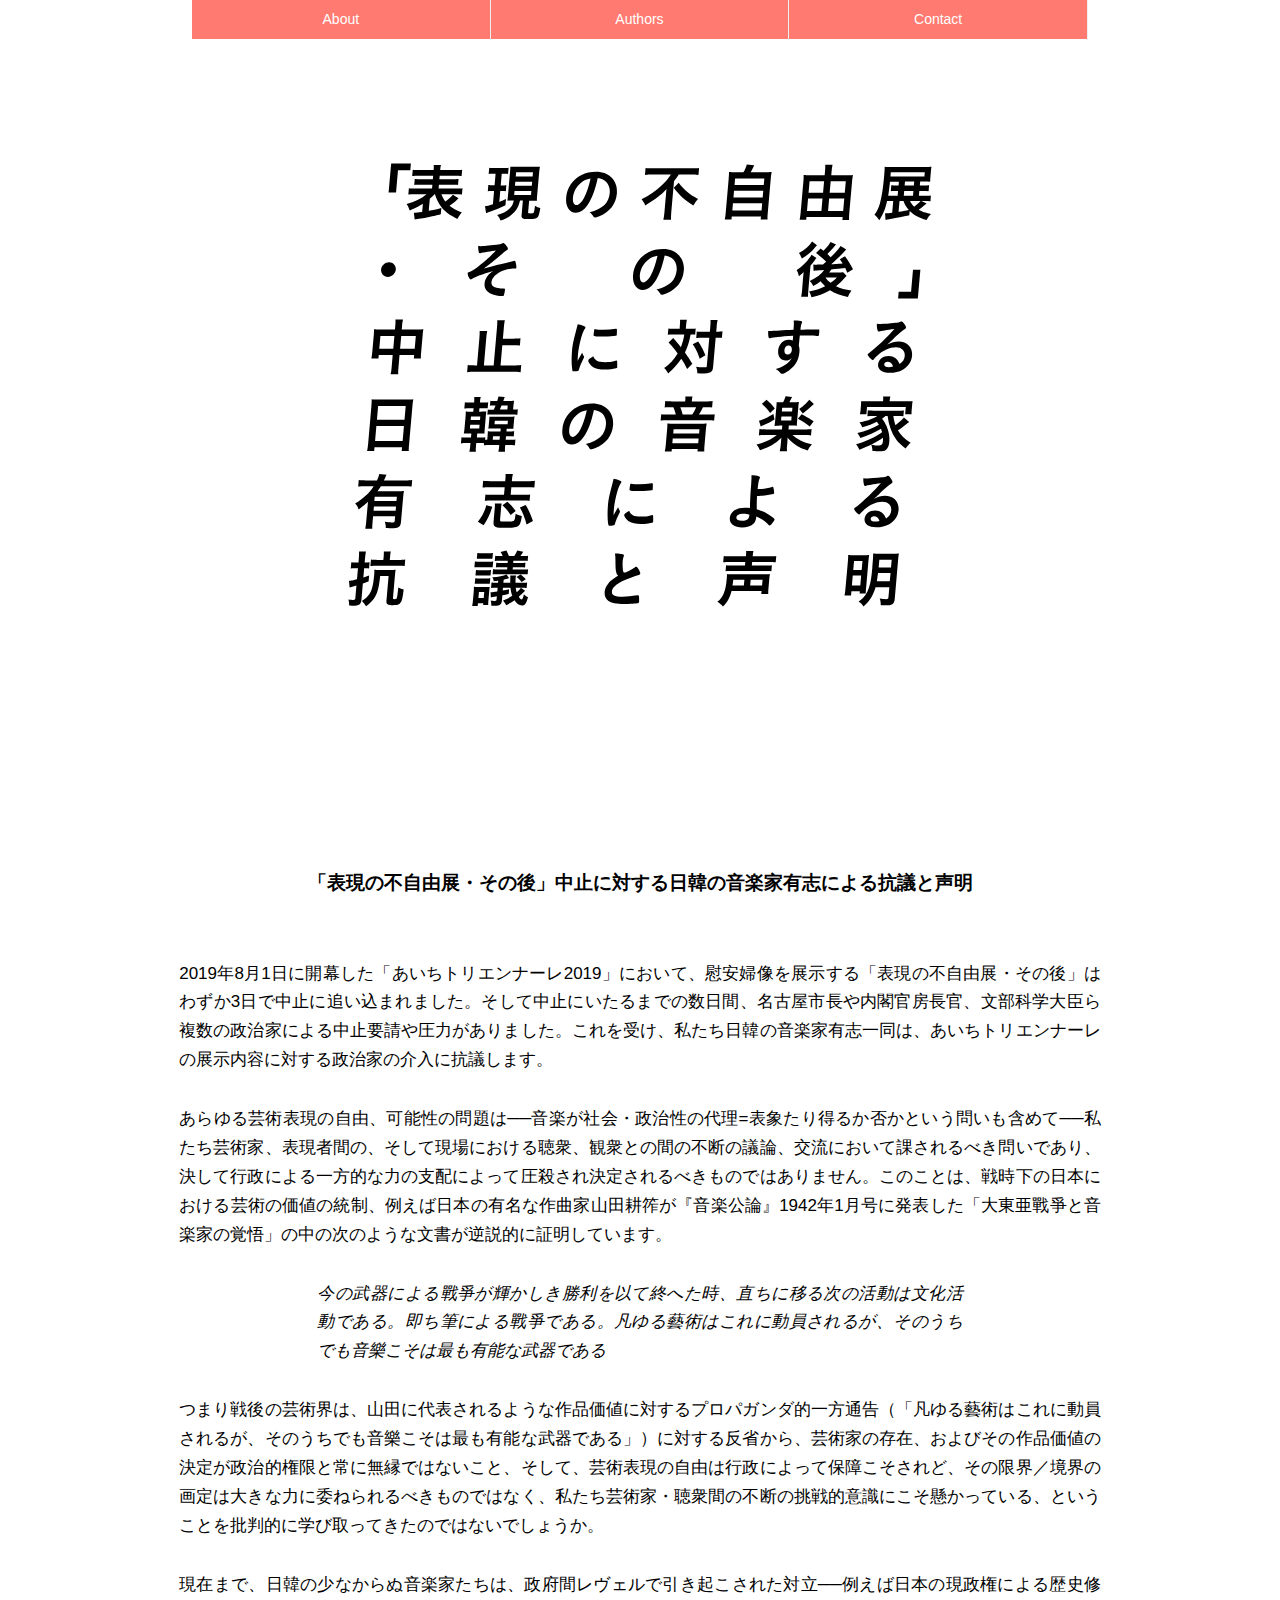
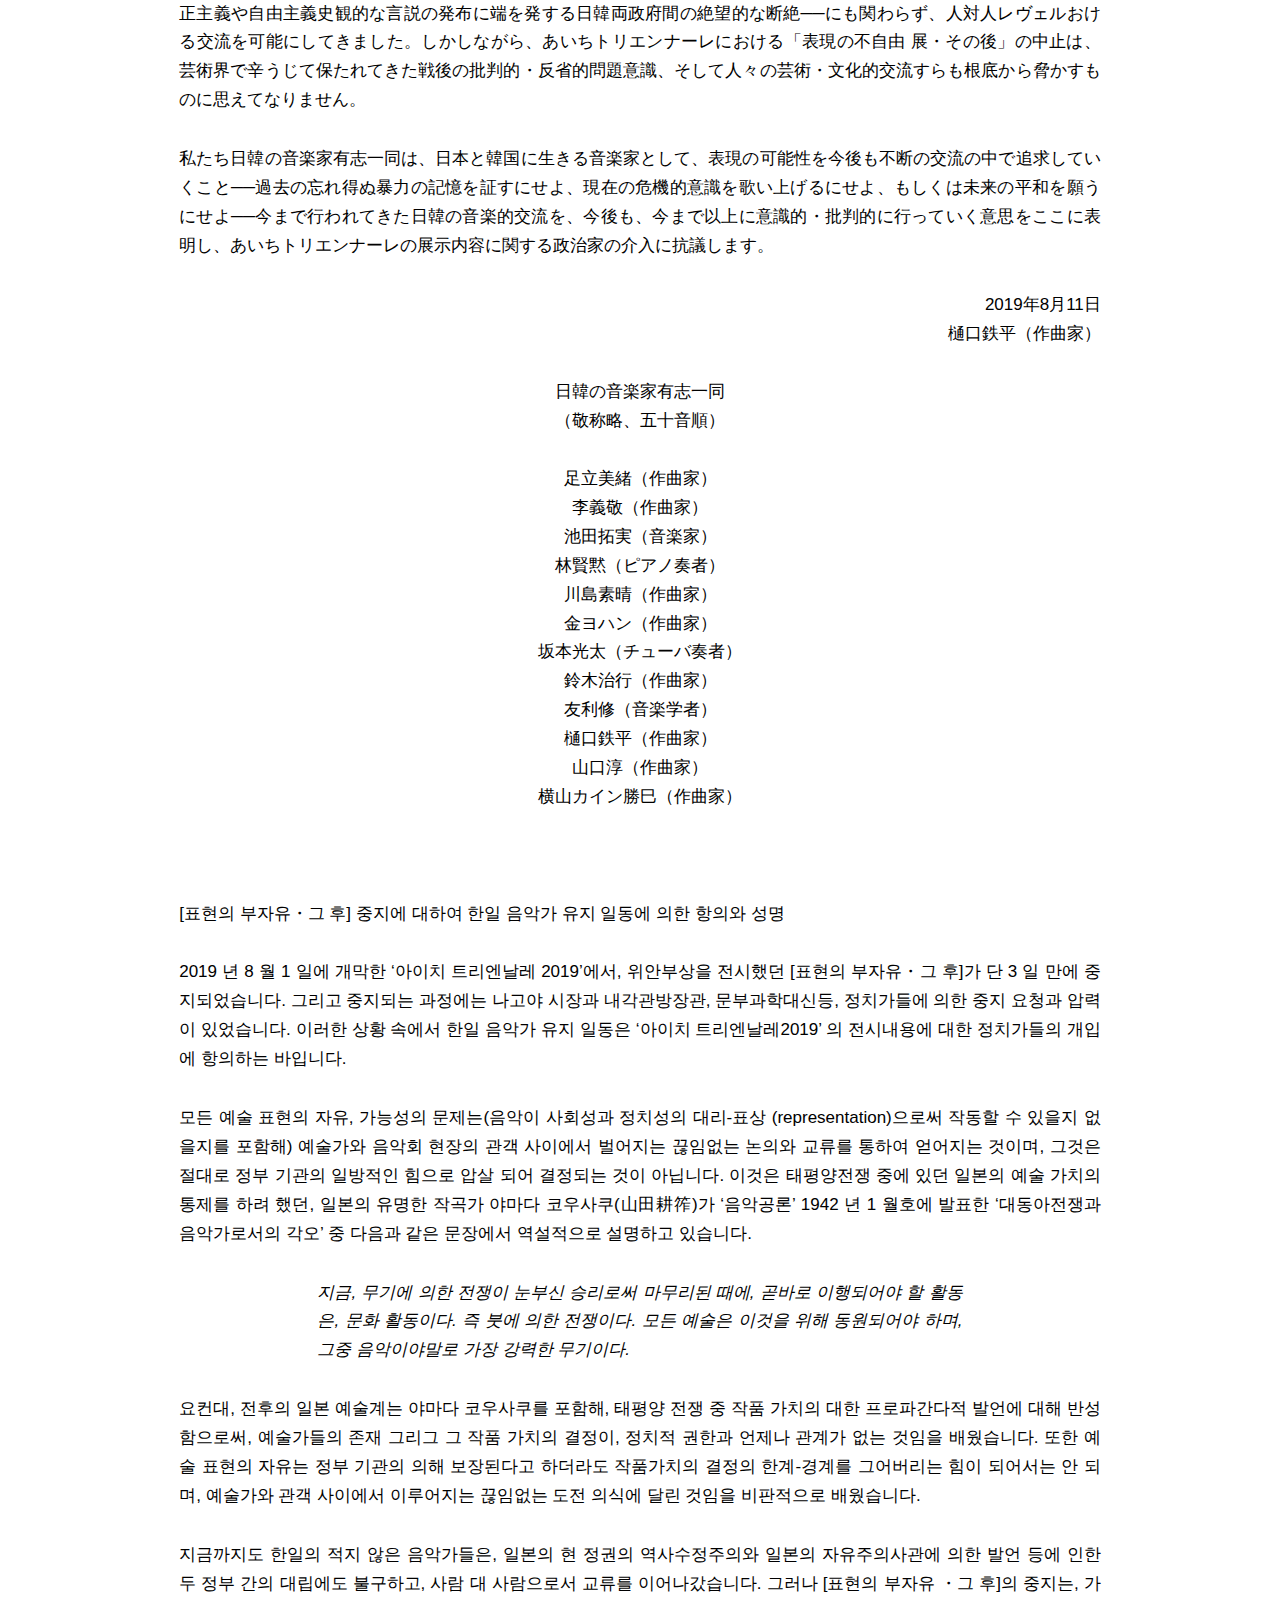
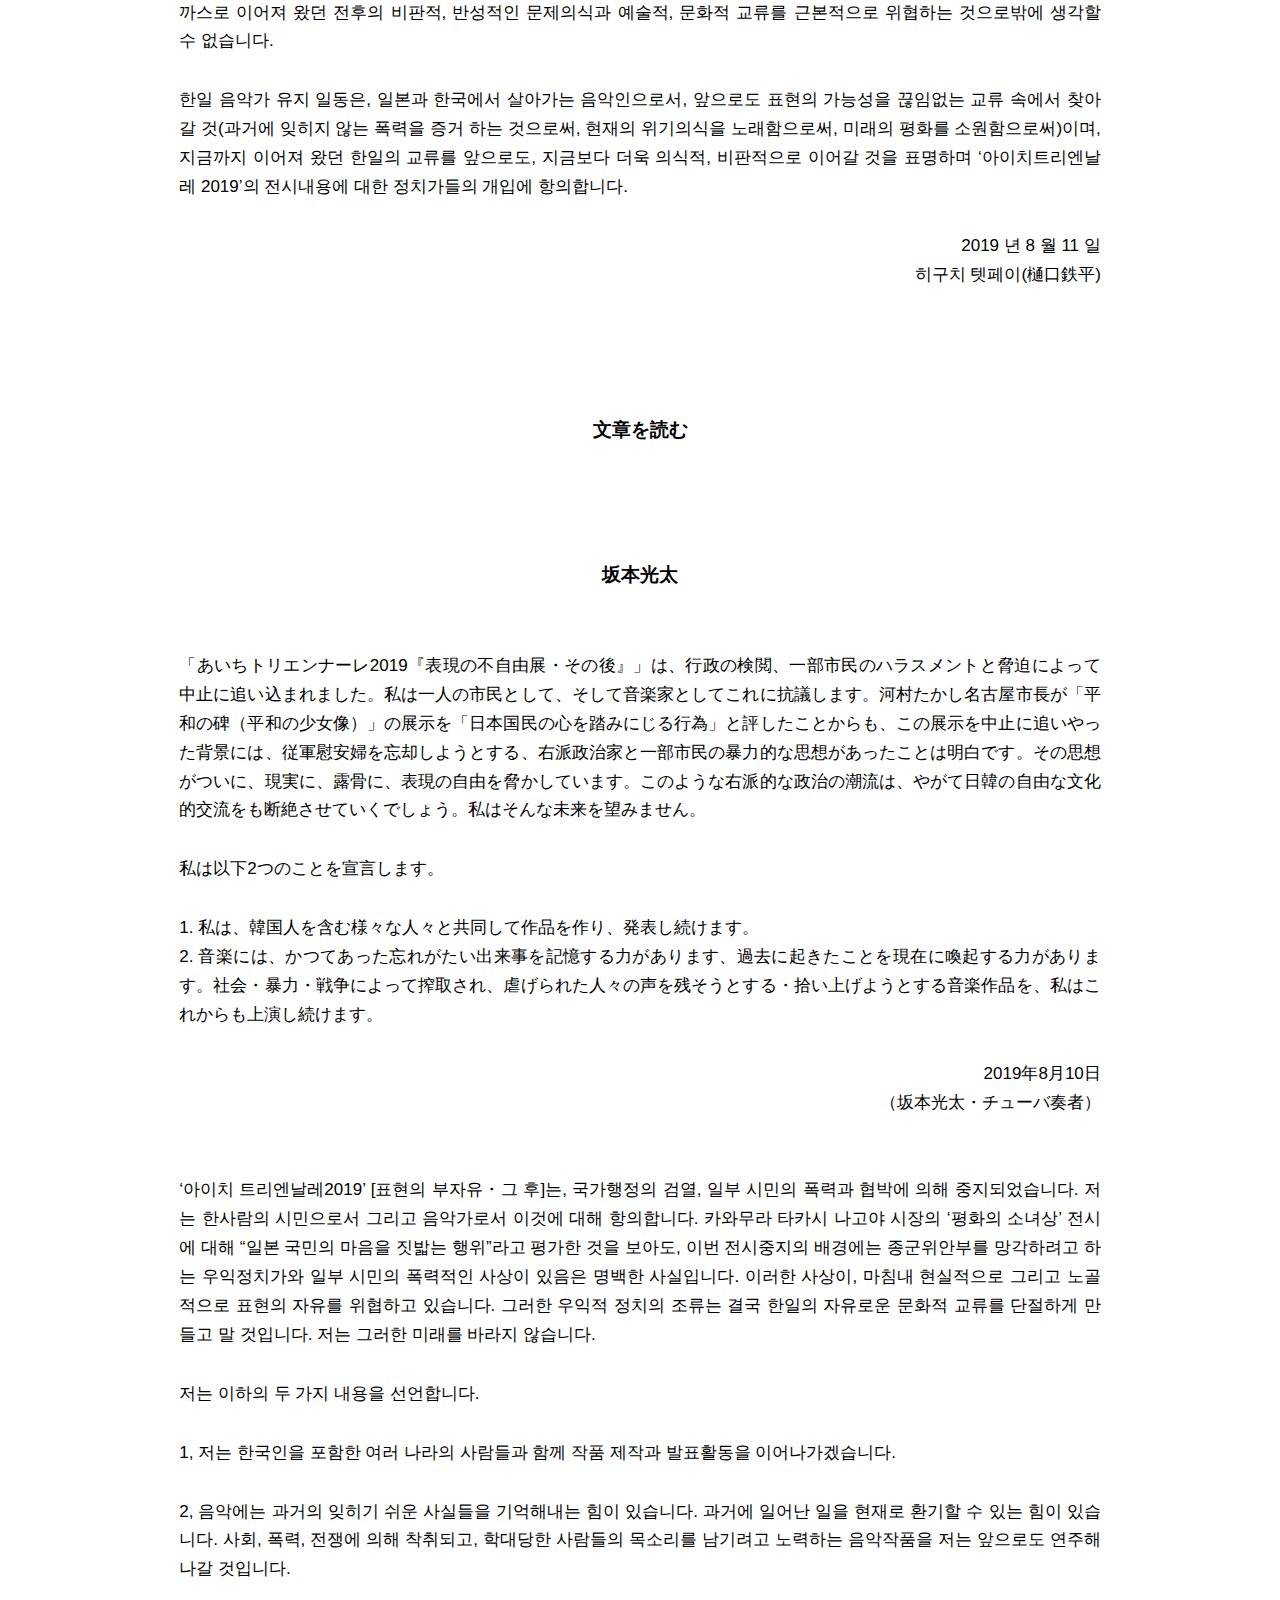
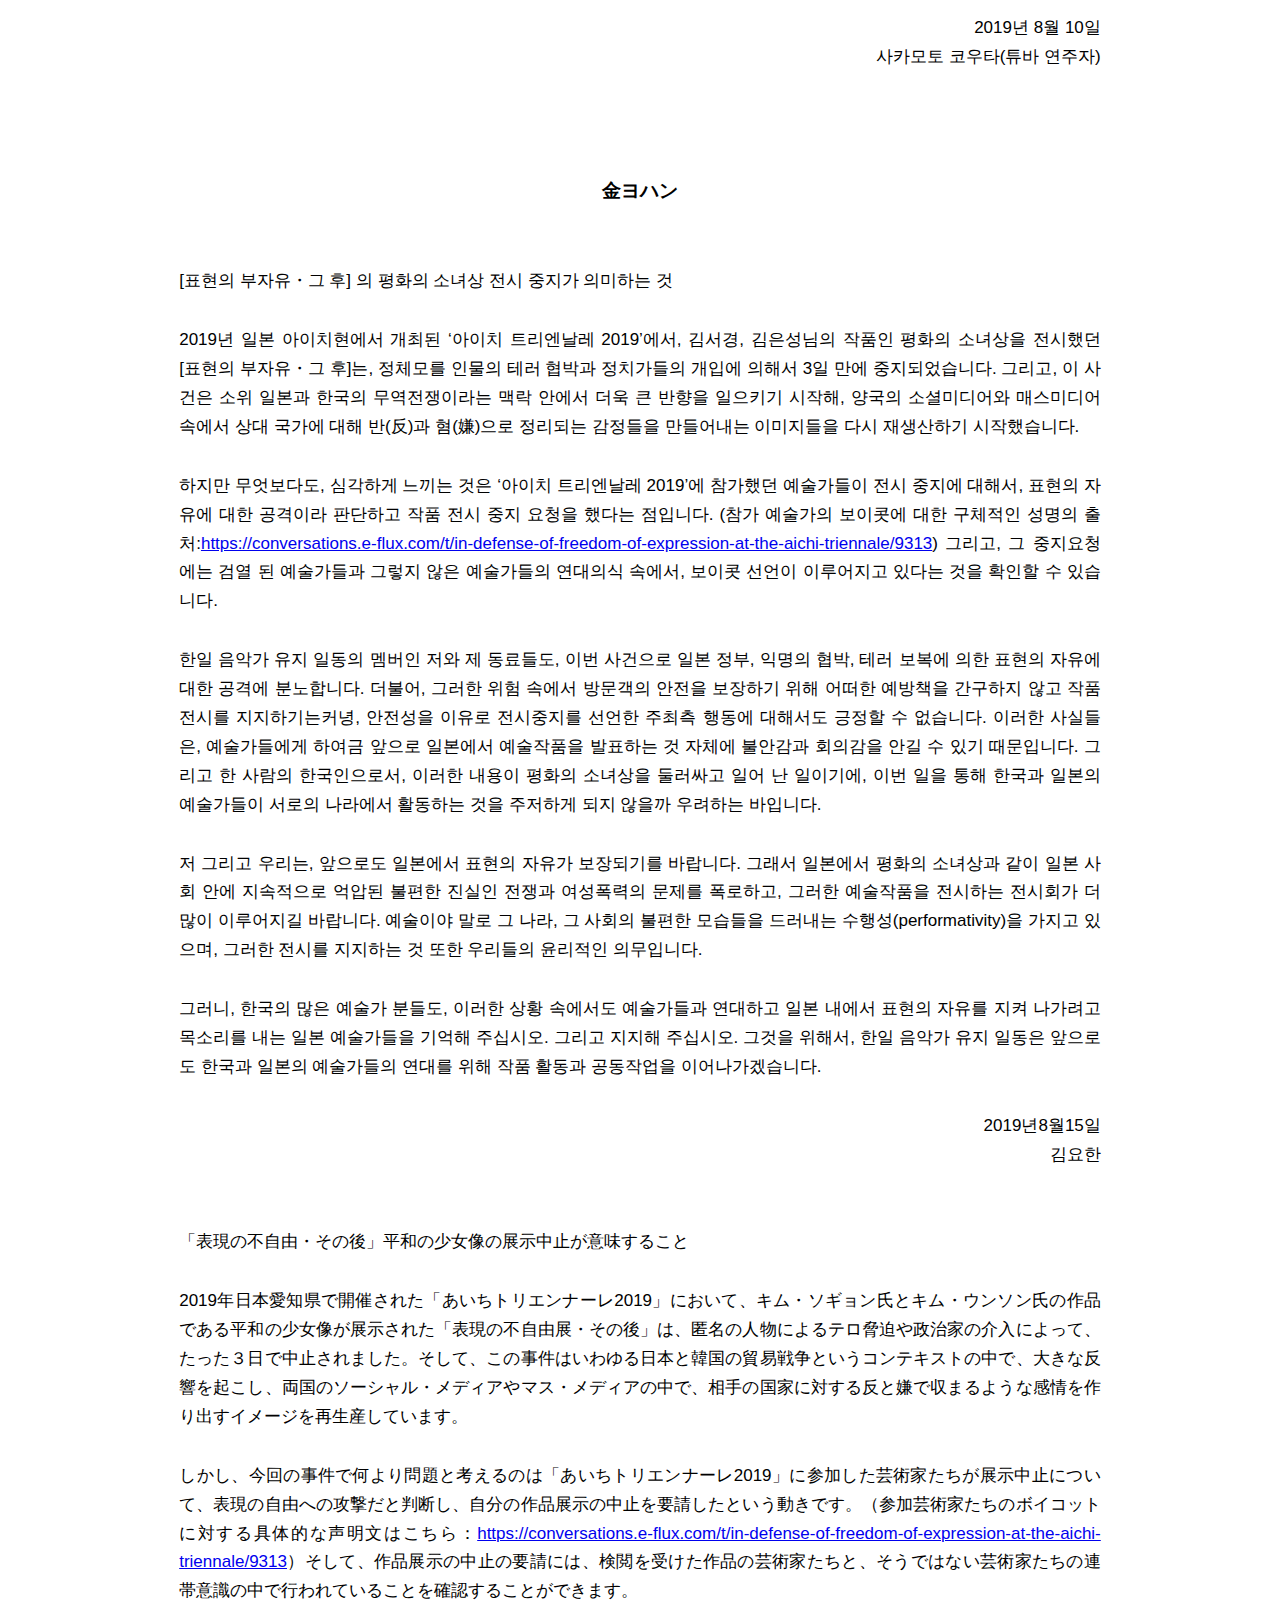
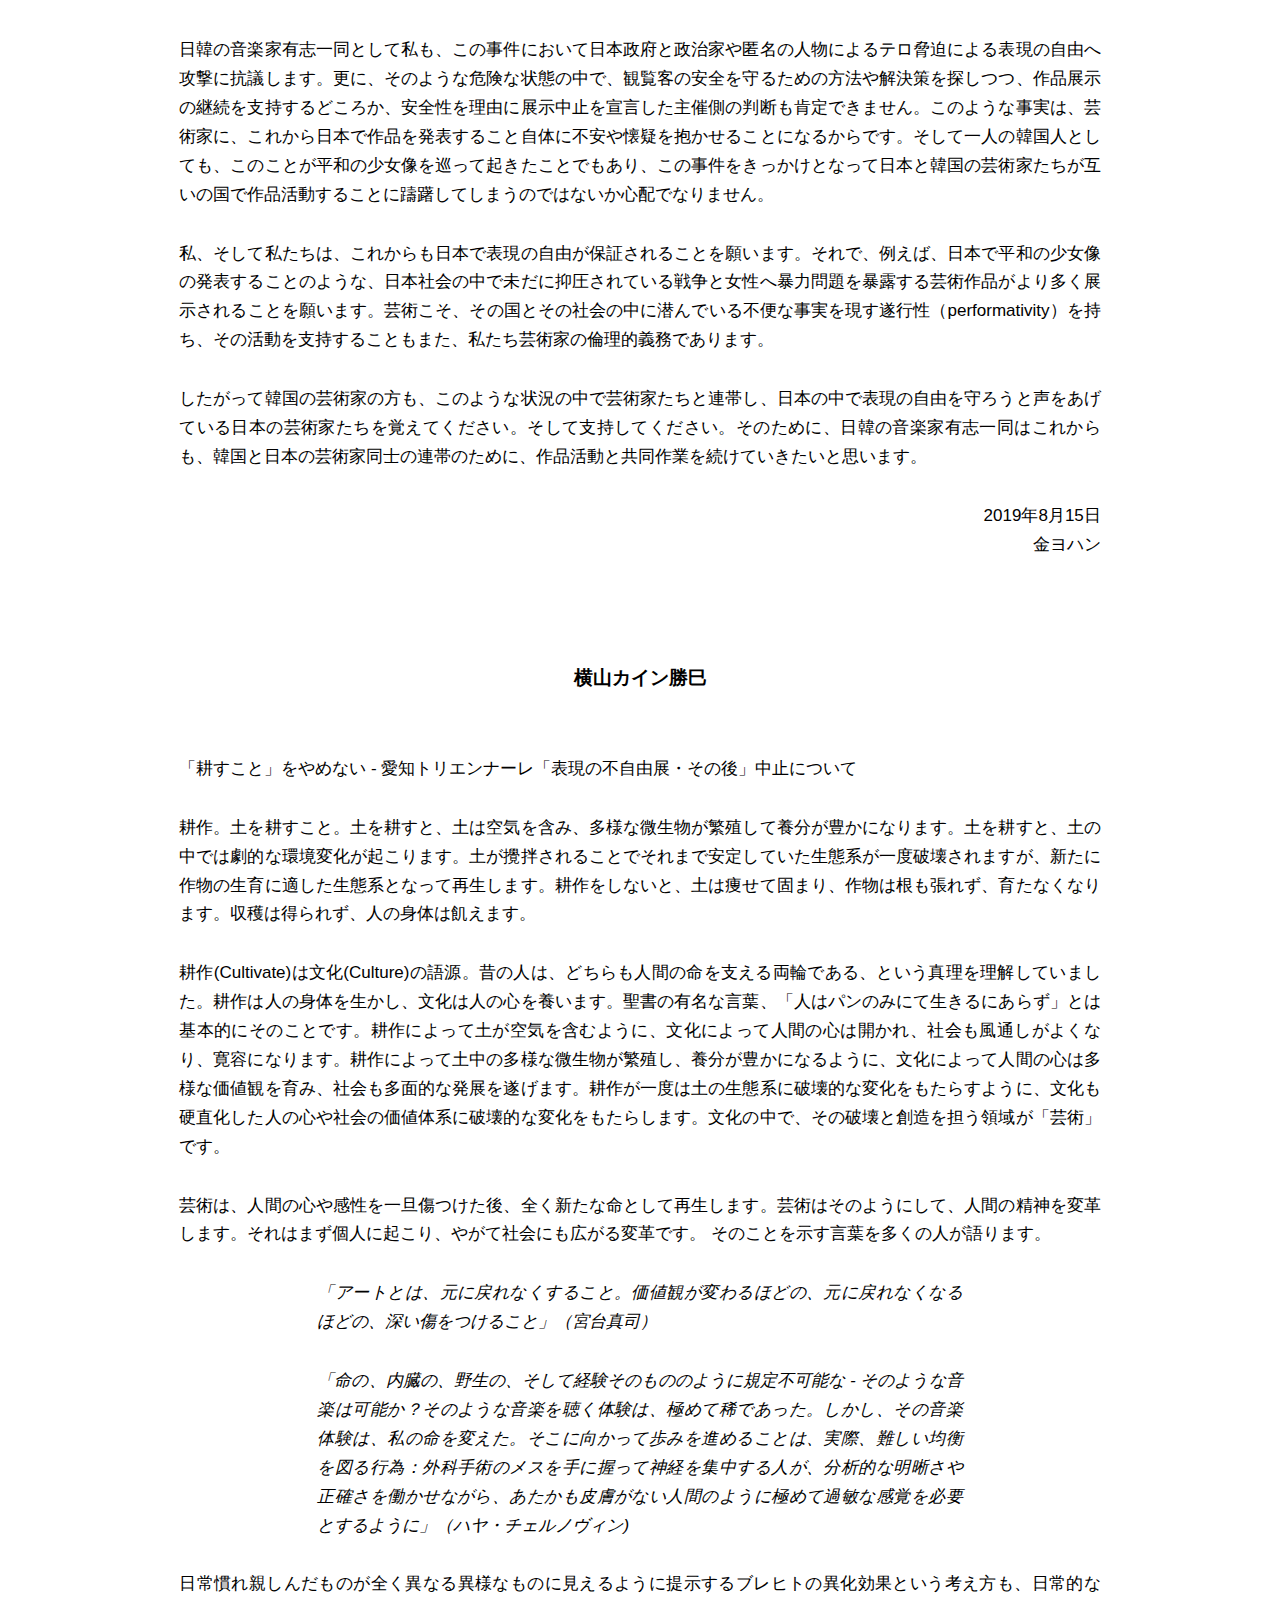
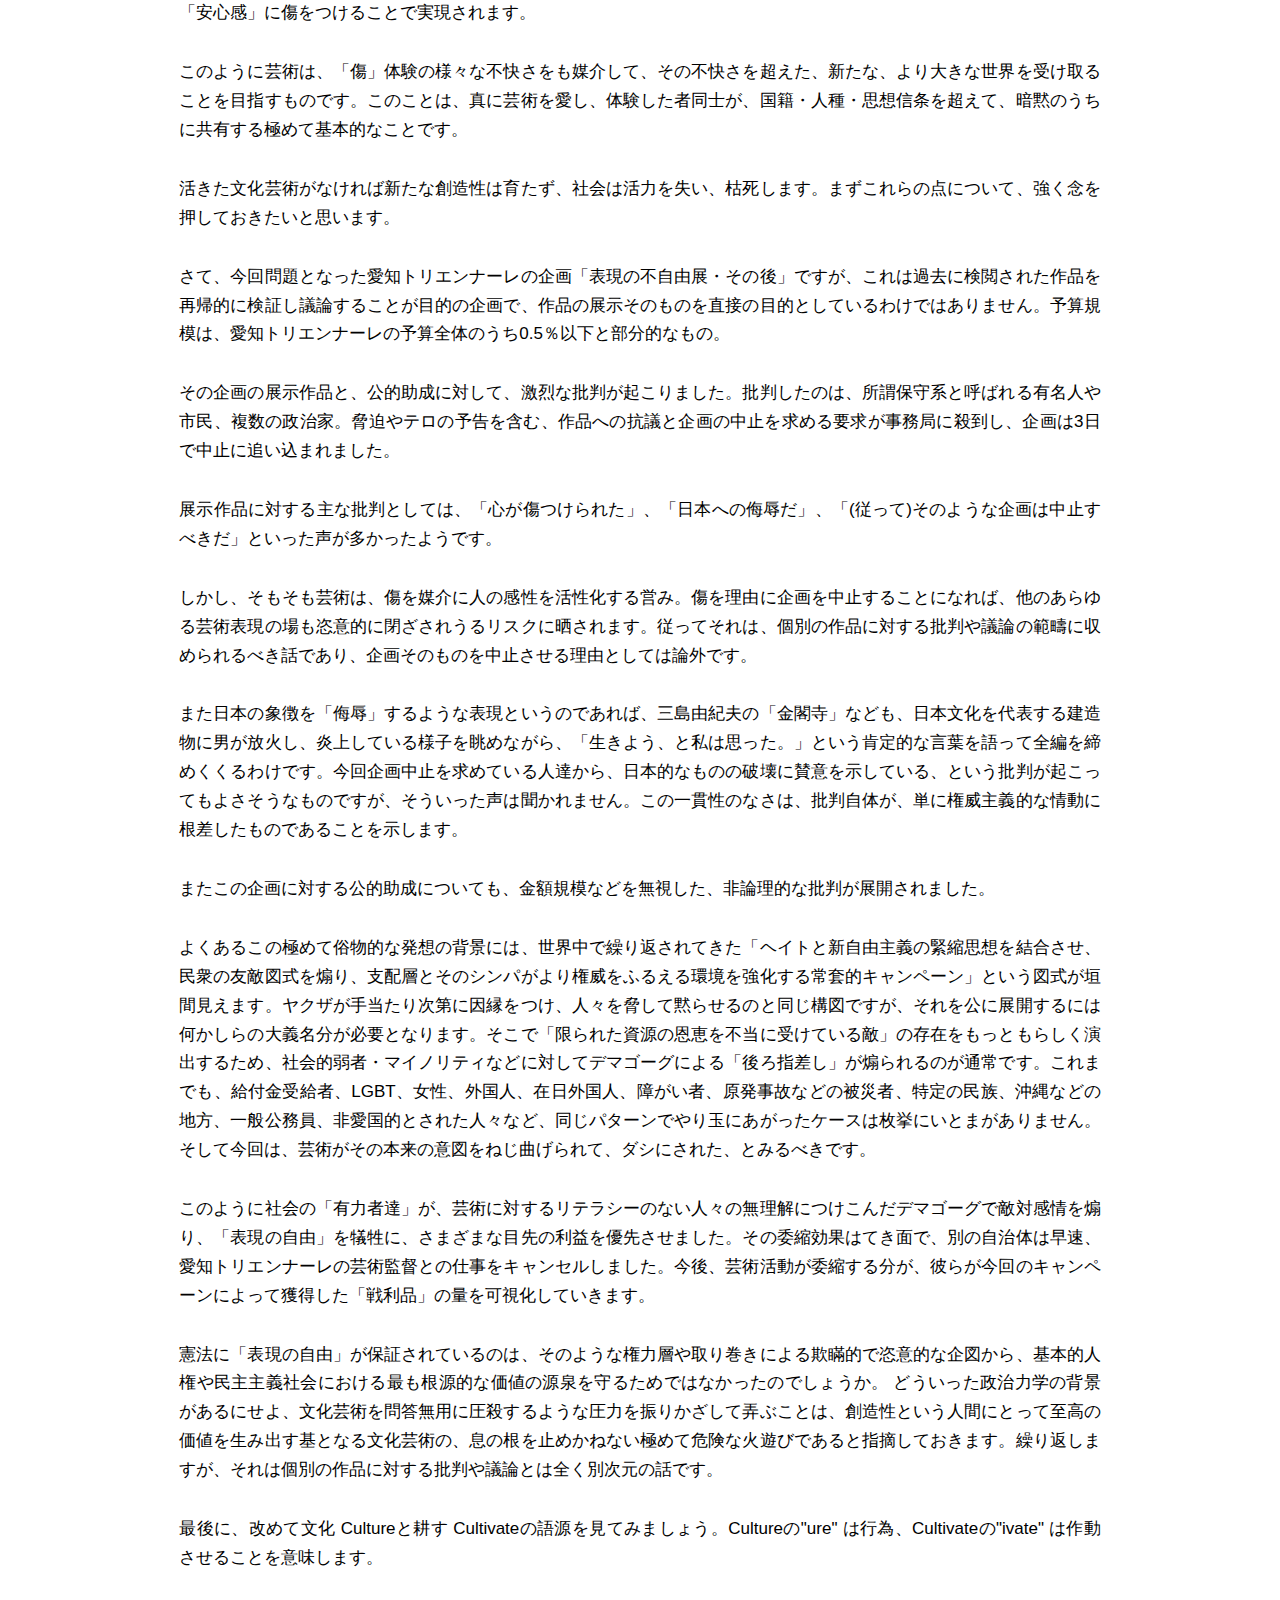
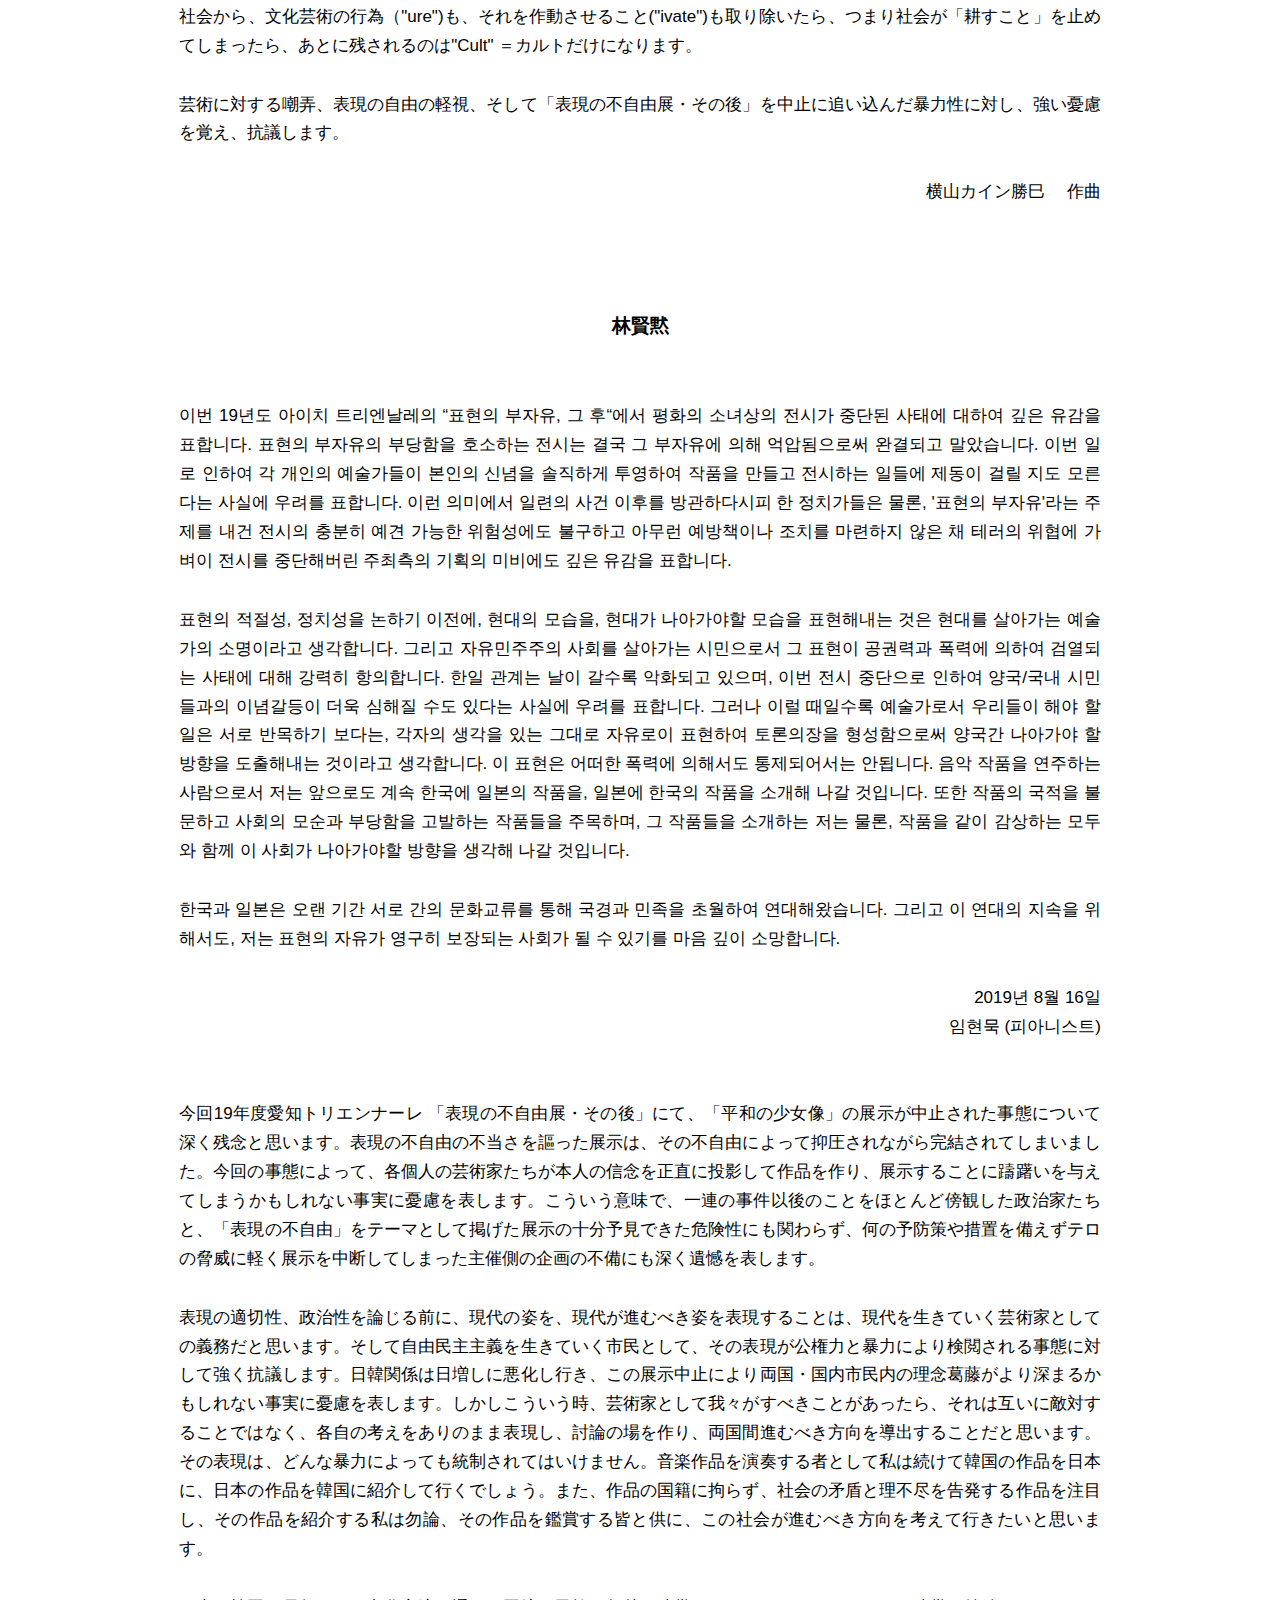
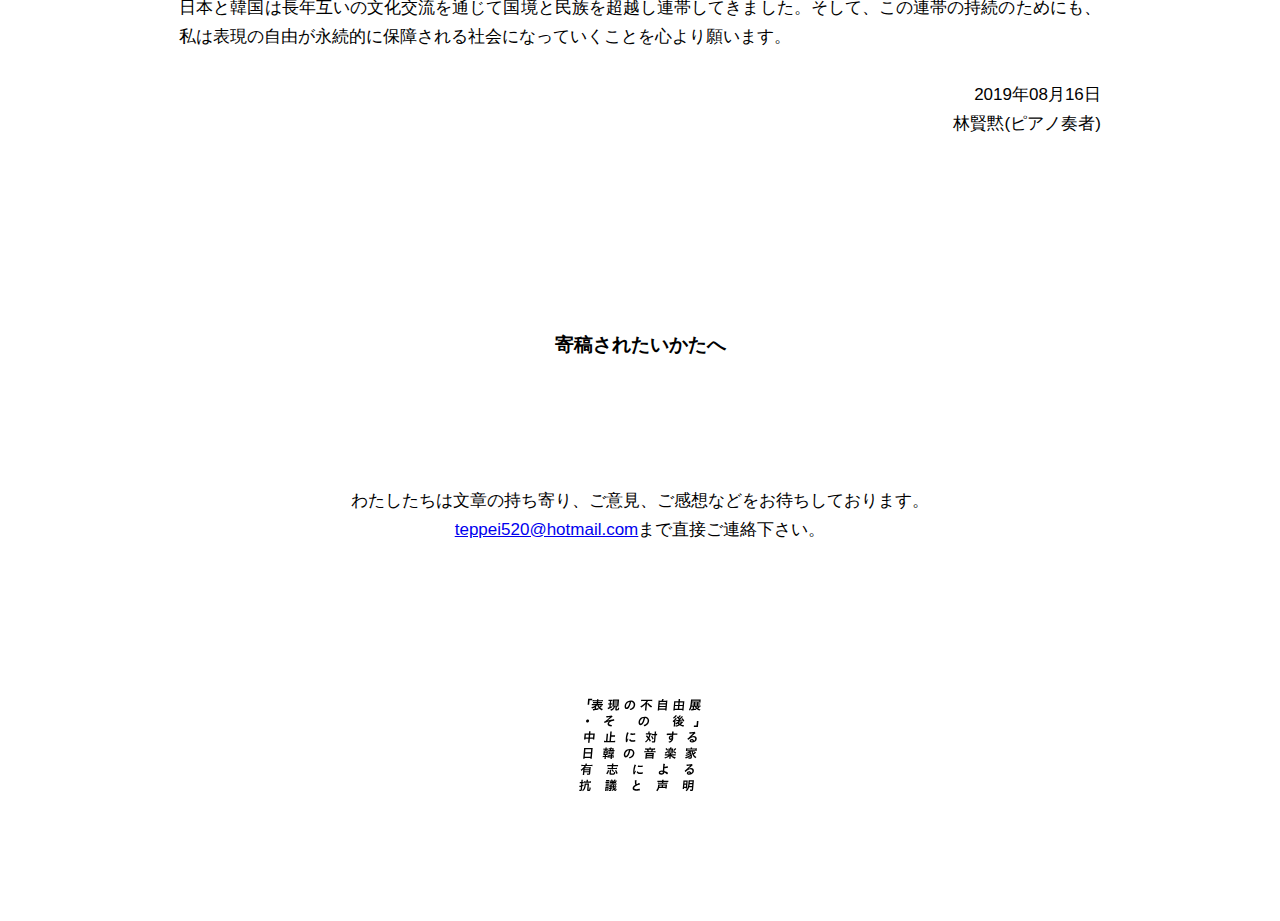
==== index.html @ d886d3d6 "commit0009" ====
<!DOCTYPE html>
<html lang="ja" class="gr__Nikkan" prefix="og: http://ogp.me/ns#">
    <head>
        <meta http-equiv="Content-Type" content="text/html; charset=UTF-8">
        <meta property="og:image" content="https://github.com/nikkanmusicians/nikkanpage/blob/master/Nikkan_files/logo.gif?raw=true" />
        <title>「表現の不自由展・その後」中止に対する日韓の音楽家有志による抗議と声明</title>
        <link href="./Nikkan_files/index.css" rel="stylesheet">
        <meta http-equiv="X-UA-Compatible" content="IE=edge;chrome=1">
        <!-- <meta name="viewport" content="width=1200, initial-scale=1"> -->
        <meta name="viewport" content="width=320, height=480, initial-scale=1.0, minimum-scale=1.0, maximum-scale=2.0, user-scalable=yes" />
        <script type="text/javascript" charset="UTF-8"></script>
        <style>
            /* #nav {
	            width: 900px;
                height: 10%;
                margin: 0 auto;
                padding: 0;
                display: flex;
            }

            .fixed {
	        position: fixed;
            width: 900px;
            height: 10%;
            margin: 0 auto;
            padding: 0;
            top: 0;
            display: flex;
	        z-index: 1000;
            } */
        </style>
        <script type="text/javascript" src="./Nikkan_files/jquery-1.11.3.min.js"></script>
        <script type="text/javascript">
        $(function() {
        var menu = $('#nav'),
        offset = menu.offset();
        $(window).scroll(function () {
        if($(window).scrollTop() > offset.top) {
        menu.addClass('fixed');
        } else {
        menu.removeClass('fixed');
        }
        });
        });
        </script>
    </head>
    <body data-gr-c-s-loaded="true">

        <ul id="nav" ontouchstarrt="">
                <li><a href="#menu1_about">About</a>
                </li>
                <li><a href="#menu2_main" ontouchstart="">Authors</a>
                <ul>
                <li><a href="#kotasakamoto" ontouchstart="">坂本光太</a></li>
                <li><a href="#yohankim" ontouchstart="">金ヨハン</a>
                <li><a href="#katsumiyokoyama" ontouchstart="">横山カイン勝巳</a></li>
                <li><a href="#hyunmooklim" ontouchstart="">林賢黙</a></li>
                </li>
                </ul>
                </li>
                <li><a href="#menu3_contact">Contact</a>
                </ul>
                </li>
                </li>
                </ul>
                </li>
                <!--nav--></ul>
        <div class="logo"><a href="https://nikkanmusicians.github.io/nikkanpage/"><img src="./Nikkan_files/logo.svg" class="logoimg"></a></div>
   

        <div id="menu1_about">
            <p></p><br><br><br>
            <div class="H1">「表現の不自由展・その後」中止に対する日韓の音楽家有志による抗議と声明</div>
            <div class="text">
                <p>2019年8月1日に開幕した「あいちトリエンナーレ2019」において、慰安婦像を展示する「表現の不自由展・その後」はわずか3日で中止に追い込まれました。そして中止にいたるまでの数日間、名古屋市長や内閣官房長官、文部科学大臣ら複数の政治家による中止要請や圧力がありました。これを受け、私たち日韓の音楽家有志一同は、あいちトリエンナーレの展示内容に対する政治家の介入に抗議します。</p>
                <p>あらゆる芸術表現の自由、可能性の問題は──音楽が社会・政治性の代理=表象たり得るか否かという問いも含めて──私たち芸術家、表現者間の、そして現場における聴衆、観衆との間の不断の議論、交流において課されるべき問いであり、決して行政による一方的な力の支配によって圧殺され決定されるべきものではありません。このことは、戦時下の日本における芸術の価値の統制、例えば日本の有名な作曲家山田耕筰が『音楽公論』1942年1月号に発表した「大東亜戰爭と音楽家の覚悟」の中の次のような文書が逆説的に証明しています。</p>
                <blockquote><p>今の武器による戰爭が輝かしき勝利を以て終へた時、直ちに移る次の活動は文化活動である。即ち筆による戰爭である。凡ゆる藝術はこれに動員されるが、そのうちでも音樂こそは最も有能な武器である</p></blockquote>
                <p>つまり戦後の芸術界は、山田に代表されるような作品価値に対するプロパガンダ的一方通告（「凡ゆる藝術はこれに動員されるが、そのうちでも音樂こそは最も有能な武器である」）に対する反省から、芸術家の存在、およびその作品価値の決定が政治的権限と常に無縁ではないこと、そして、芸術表現の自由は行政によって保障こそされど、その限界／境界の画定は大きな力に委ねられるべきものではなく、私たち芸術家・聴衆間の不断の挑戦的意識にこそ懸かっている、ということを批判的に学び取ってきたのではないでしょうか。</p>
                <p>現在まで、日韓の少なからぬ音楽家たちは、政府間レヴェルで引き起こされた対立──例えば日本の現政権による歴史修正主義や自由主義史観的な言説の発布に端を発する日韓両政府間の絶望的な断絶──にも関わらず、人対人レヴェルおける交流を可能にしてきました。しかしながら、あいちトリエンナーレにおける「表現の不自由
                展・その後」の中止は、芸術界で辛うじて保たれてきた戦後の批判的・反省的問題意識、そして人々の芸術・文化的交流すらも根底から脅かすものに思えてなりません。</p>
                <p>私たち日韓の音楽家有志一同は、日本と韓国に生きる音楽家として、表現の可能性を今後も不断の交流の中で追求していくこと──過去の忘れ得ぬ暴力の記憶を証すにせよ、現在の危機的意識を歌い上げるにせよ、もしくは未来の平和を願うにせよ──今まで行われてきた日韓の音楽的交流を、今後も、今まで以上に意識的・批判的に行っていく意思をここに表明し、あいちトリエンナーレの展示内容に関する政治家の介入に抗議します。</p>
                </div>
                <div class="shomei1"><p>2019年8月11日<br>
                樋口鉄平（作曲家）</p></div>

                <div class="shomei2">
                <p>日韓の音楽家有志一同<br>（敬称略、五十音順）<br><br></p>
                <p>
                足立美緒（作曲家）<br>
                李義敬（作曲家）<br>
                池田拓実（音楽家）<br>
                林賢黙（ピアノ奏者）<br>
                川島素晴（作曲家）<br>
                金ヨハン（作曲家）<br>
                坂本光太（チューバ奏者）<br>
                鈴木治行（作曲家）<br>
                友利修（音楽学者）<br>
                樋口鉄平（作曲家）<br>
                山口淳（作曲家）<br>
                横山カイン勝巳（作曲家）
                </p>
                </div>

            <div class="text" lang=ko>
                <br><br>
                <p>[표현의 부자유・그 후] 중지에 대하여 한일 음악가 유지 일동에 의한 항의와 성명</p>

                <p>2019 년 8 월 1 일에 개막한 ‘아이치 트리엔날레 2019’에서, 위안부상을 전시했던
                [표현의 부자유・그 후]가 단 3 일 만에 중지되었습니다. 그리고 중지되는 과정에는
                나고야 시장과 내각관방장관, 문부과학대신등, 정치가들에 의한 중지 요청과 압력이
                있었습니다. 이러한 상황 속에서 한일 음악가 유지 일동은 ‘아이치 트리엔날레2019’
                의 전시내용에 대한 정치가들의 개입에 항의하는 바입니다.</p>

                <p>모든 예술 표현의 자유, 가능성의 문제는(음악이 사회성과 정치성의 대리-표상
                (representation)으로써 작동할 수 있을지 없을지를 포함해) 예술가와 음악회
                현장의 관객 사이에서 벌어지는 끊임없는 논의와 교류를 통하여 얻어지는 것이며,
                그것은 절대로 정부 기관의 일방적인 힘으로 압살 되어 결정되는 것이 아닙니다.
                이것은 태평양전쟁 중에 있던 일본의 예술 가치의 통제를 하려 했던, 일본의
                유명한 작곡가 야마다 코우사쿠(山田耕筰)가 ‘음악공론’ 1942 년 1 월호에 발표한
                ‘대동아전쟁과 음악가로서의 각오’ 중 다음과 같은 문장에서 역설적으로 설명하고
                있습니다.</p>

                <blockquote><p>지금, 무기에 의한 전쟁이 눈부신 승리로써 마무리된 때에, 곧바로
                이행되어야 할 활동은, 문화 활동이다. 즉 붓에 의한 전쟁이다. 모든 예술은 이것을
                위해 동원되어야 하며, 그중 음악이야말로 가장 강력한 무기이다.</p></blockquote>

                <p>요컨대, 전후의 일본 예술계는 야마다 코우사쿠를 포함해, 태평양 전쟁 중 작품
                가치의 대한 프로파간다적 발언에 대해 반성함으로써, 예술가들의 존재 그리그 그
                작품 가치의 결정이, 정치적 권한과 언제나 관계가 없는 것임을 배웠습니다. 또한
                예술 표현의 자유는 정부 기관의 의해 보장된다고 하더라도 작품가치의 결정의
                한계-경계를 그어버리는 힘이 되어서는 안 되며, 예술가와 관객 사이에서
                이루어지는 끊임없는 도전 의식에 달린 것임을 비판적으로 배웠습니다.</p>

                <p>지금까지도 한일의 적지 않은 음악가들은, 일본의 현 정권의 역사수정주의와
                일본의 자유주의사관에 의한 발언 등에 인한 두 정부 간의 대립에도 불구하고,
                사람 대 사람으로서 교류를 이어나갔습니다. 그러나 [표현의 부자유 ・그 후]의
                중지는, 가까스로 이어져 왔던 전후의 비판적, 반성적인 문제의식과 예술적, 문화적
                교류를 근본적으로 위협하는 것으로밖에 생각할 수 없습니다.</p>

                <p>한일 음악가 유지 일동은, 일본과 한국에서 살아가는 음악인으로서, 앞으로도
                표현의 가능성을 끊임없는 교류 속에서 찾아갈 것(과거에 잊히지 않는 폭력을 증거
                하는 것으로써, 현재의 위기의식을 노래함으로써, 미래의 평화를 소원함으로써)이며,
                지금까지 이어져 왔던 한일의 교류를 앞으로도, 지금보다 더욱 의식적, 비판적으로
                이어갈 것을 표명하며 ‘아이치트리엔날레 2019’의 전시내용에 대한 정치가들의
                개입에 항의합니다.</p></div>

                <div class="shomei1" lang="ko"><p>
                2019 년 8 월 11 일<br>
                히구치 텟페이(樋口鉄平)</p></div>
            
        </div>

        <div id="menu2_main">
            <br><br>
            <div class="H1">文章を読む</div>
            <div id="kotasakamoto" class="author"><br>坂本光太</div>
            <div class="text">
                <p>「あいちトリエンナーレ2019『表現の不自由展・その後』」は、行政の検閲、一部市民のハラスメントと脅迫によって中止に追い込まれました。私は一人の市民として、そして音楽家としてこれに抗議します。河村たかし名古屋市長が「平和の碑（平和の少女像）」の展示を「日本国民の心を踏みにじる行為」と評したことからも、この展示を中止に追いやった背景には、従軍慰安婦を忘却しようとする、右派政治家と一部市民の暴力的な思想があったことは明白です。その思想がついに、現実に、露骨に、表現の自由を脅かしています。このような右派的な政治の潮流は、やがて日韓の自由な文化的交流をも断絶させていくでしょう。私はそんな未来を望みません。</p>
                <p>私は以下2つのことを宣言します。<br></p>
                <p>1. 私は、韓国人を含む様々な人々と共同して作品を作り、発表し続けます。<br>
            2. 音楽には、かつてあった忘れがたい出来事を記憶する力があります、過去に起きたことを現在に喚起する力があります。社会・暴力・戦争によって搾取され、虐げられた人々の声を残そうとする・拾い上げようとする音楽作品を、私はこれからも上演し続けます。</p></div>
            <div class="shomei1"><p>2019年8月10日<br>（坂本光太・チューバ奏者）</p></div>
            
            <div class="text" lang="ko"><br>
                <p>‘아이치 트리엔날레2019’ [표현의 부자유・그 후]는, 국가행정의 검열, 일부 시민의 폭력과 협박에 의해 중지되었습니다. 저는 한사람의 시민으로서 그리고 음악가로서 이것에 대해 항의합니다. 카와무라 타카시 나고야 시장의 ‘평화의 소녀상’ 전시에 대해 “일본 국민의 마음을 짓밟는 행위”라고 평가한 것을 보아도, 이번 전시중지의 배경에는 종군위안부를 망각하려고 하는 우익정치가와 일부 시민의 폭력적인 사상이 있음은 명백한 사실입니다. 이러한 사상이, 마침내 현실적으로 그리고 노골적으로 표현의 자유를 위협하고 있습니다. 그러한 우익적 정치의 조류는 결국 한일의 자유로운 문화적 교류를 단절하게 만들고 말 것입니다. 저는 그러한 미래를 바라지 않습니다.
                </p><p>
                    저는 이하의 두 가지 내용을 선언합니다.
                </p><p>    
                    1, 저는 한국인을 포함한 여러 나라의 사람들과 함께 작품 제작과 발표활동을 이어나가겠습니다.
                </p><p>
                    2,  음악에는 과거의 잊히기 쉬운 사실들을 기억해내는 힘이 있습니다. 과거에 일어난 일을 현재로 환기할 수 있는 힘이 있습니다. 사회, 폭력, 전쟁에 의해 착취되고, 학대당한 사람들의 목소리를 남기려고 노력하는 음악작품을 저는 앞으로도 연주해 나갈 것입니다. 
                </p>
            </div>
            <div class="shomei1" lang="ko"><p>2019년 8월 10일<br>사카모토 코우타(튜바 연주자)</p></div>

            <div id="yohankim" class="author"><br>金ヨハン</div>
            <div class="text" lang="ko">
                <p>
                [표현의 부자유・그 후] 의 평화의 소녀상 전시 중지가 의미하는 것
                </p><p>
                2019년 일본 아이치현에서 개최된 ‘아이치 트리엔날레 2019’에서, 김서경, 김은성님의 작품인 평화의 소녀상을 전시했던 [표현의 부자유・그 후]는, 정체모를 인물의 테러 협박과 정치가들의 개입에 의해서 3일 만에 중지되었습니다. 그리고, 이 사건은 소위 일본과 한국의 무역전쟁이라는 맥락 안에서 더욱 큰 반향을 일으키기 시작해, 양국의 소셜미디어와 매스미디어 속에서 상대 국가에 대해 반(反)과 혐(嫌)으로 정리되는 감정들을 만들어내는 이미지들을 다시 재생산하기 시작했습니다.
            </p><p>    
                하지만 무엇보다도, 심각하게 느끼는 것은 ‘아이치 트리엔날레 2019’에 참가했던 예술가들이 전시 중지에 대해서, 표현의 자유에 대한 공격이라 판단하고 작품 전시 중지 요청을 했다는 점입니다. (참가 예술가의 보이콧에 대한 구체적인 성명의 출처:<a href="https://conversations.e-flux.com/t/in-defense-of-freedom-of-expression-at-the-aichi-triennale/9313" target="_blank">https://conversations.e-flux.com/t/in-defense-of-freedom-of-expression-at-the-aichi-triennale/9313</a>) 그리고, 그 중지요청에는 검열 된 예술가들과 그렇지 않은 예술가들의 연대의식 속에서, 보이콧 선언이 이루어지고 있다는 것을 확인할 수 있습니다. 
            </p><p>    
                한일 음악가 유지 일동의 멤버인 저와 제 동료들도, 이번 사건으로 일본 정부, 익명의 협박, 테러 보복에 의한 표현의 자유에 대한 공격에 분노합니다. 더불어, 그러한 위험 속에서 방문객의 안전을 보장하기 위해 어떠한 예방책을 간구하지 않고  작품 전시를 지지하기는커녕, 안전성을 이유로 전시중지를 선언한 주최측 행동에 대해서도 긍정할 수 없습니다. 이러한 사실들은, 예술가들에게 하여금 앞으로 일본에서 예술작품을 발표하는 것 자체에 불안감과 회의감을 안길 수 있기 때문입니다. 그리고 한 사람의 한국인으로서, 이러한 내용이 평화의 소녀상을 둘러싸고 일어 난 일이기에, 이번 일을 통해 한국과 일본의 예술가들이 서로의 나라에서 활동하는 것을 주저하게 되지 않을까 우려하는 바입니다.
            </p><p>    
                저 그리고 우리는, 앞으로도 일본에서 표현의 자유가 보장되기를 바랍니다. 그래서 일본에서 평화의 소녀상과 같이 일본 사회 안에 지속적으로 억압된 불편한 진실인 전쟁과 여성폭력의 문제를 폭로하고, 그러한 예술작품을 전시하는 전시회가 더 많이 이루어지길 바랍니다. 예술이야 말로 그 나라, 그 사회의 불편한 모습들을 드러내는 수행성(performativity)을 가지고 있으며, 그러한 전시를 지지하는 것 또한 우리들의 윤리적인 의무입니다.
            </p><p>    
                그러니, 한국의 많은 예술가 분들도, 이러한 상황 속에서도 예술가들과 연대하고 일본 내에서 표현의 자유를 지켜 나가려고 목소리를 내는 일본 예술가들을 기억해 주십시오. 그리고 지지해 주십시오. 그것을 위해서, 한일 음악가 유지 일동은 앞으로도 한국과 일본의 예술가들의 연대를 위해 작품 활동과 공동작업을 이어나가겠습니다.     
                </p>
            </div>
            <div class="shomei1"><p>
               2019년8월15일<br>
               김요한</p></div>
            
            <div class="text">
                <p><br>「表現の不自由・その後」平和の少女像の展示中止が意味すること
                </p><p>
                2019年日本愛知県で開催された「あいちトリエンナーレ2019」において、キム・ソギョン氏とキム・ウンソン氏の作品である平和の少女像が展示された「表現の不自由展・その後」は、匿名の人物によるテロ脅迫や政治家の介入によって、たった３日で中止されました。そして、この事件はいわゆる日本と韓国の貿易戦争というコンテキストの中で、大きな反響を起こし、両国のソーシャル・メディアやマス・メディアの中で、相手の国家に対する反と嫌で収まるような感情を作り出すイメージを再生産しています。
                </p><p>
                しかし、今回の事件で何より問題と考えるのは「あいちトリエンナーレ2019」に参加した芸術家たちが展示中止について、表現の自由への攻撃だと判断し、自分の作品展示の中止を要請したという動きです。（参加芸術家たちのボイコットに対する具体的な声明文はこちら：<a href="https://conversations.e-flux.com/t/in-defense-of-freedom-of-expression-at-the-aichi-triennale/9313" target="_blank">https://conversations.e-flux.com/t/in-defense-of-freedom-of-expression-at-the-aichi-triennale/9313</a>）そして、作品展示の中止の要請には、検閲を受けた作品の芸術家たちと、そうではない芸術家たちの連帯意識の中で行われていることを確認することができます。
                </p><p>
                日韓の音楽家有志一同として私も、この事件において日本政府と政治家や匿名の人物によるテロ脅迫による表現の自由へ攻撃に抗議します。更に、そのような危険な状態の中で、観覧客の安全を守るための方法や解決策を探しつつ、作品展示の継続を支持するどころか、安全性を理由に展示中止を宣言した主催側の判断も肯定できません。このような事実は、芸術家に、これから日本で作品を発表すること自体に不安や懐疑を抱かせることになるからです。そして一人の韓国人としても、このことが平和の少女像を巡って起きたことでもあり、この事件をきっかけとなって日本と韓国の芸術家たちが互いの国で作品活動することに躊躇してしまうのではないか心配でなりません。
                </p><p>
                私、そして私たちは、これからも日本で表現の自由が保証されることを願います。それで、例えば、日本で平和の少女像の発表することのような、日本社会の中で未だに抑圧されている戦争と女性へ暴力問題を暴露する芸術作品がより多く展示されることを願います。芸術こそ、その国とその社会の中に潜んでいる不便な事実を現す遂行性（performativity）を持ち、その活動を支持することもまた、私たち芸術家の倫理的義務であります。
                </p><p>
                したがって韓国の芸術家の方も、このような状況の中で芸術家たちと連帯し、日本の中で表現の自由を守ろうと声をあげている日本の芸術家たちを覚えてください。そして支持してください。そのために、日韓の音楽家有志一同はこれからも、韓国と日本の芸術家同士の連帯のために、作品活動と共同作業を続けていきたいと思います。
            </p></div>
            <div class="shomei1"><p>
            2019年8月15日<br>
            金ヨハン</p>
            </div>

            <div id="katsumiyokoyama" class="author"><br>横山カイン勝巳</div>
            <div class="text">
                <p>「耕すこと」をやめない - 愛知トリエンナーレ「表現の不自由展・その後」中止について
                </p><p>
                耕作。土を耕すこと。土を耕すと、土は空気を含み、多様な微生物が繁殖して養分が豊かになります。土を耕すと、土の中では劇的な環境変化が起こります。土が攪拌されることでそれまで安定していた生態系が一度破壊されますが、新たに作物の生育に適した生態系となって再生します。耕作をしないと、土は痩せて固まり、作物は根も張れず、育たなくなります。収穫は得られず、人の身体は飢えます。
                </p><p>   
                耕作(Cultivate)は文化(Culture)の語源。昔の人は、どちらも人間の命を支える両輪である、という真理を理解していました。耕作は人の身体を生かし、文化は人の心を養います。聖書の有名な言葉、「人はパンのみにて生きるにあらず」とは基本的にそのことです。耕作によって土が空気を含むように、文化によって人間の心は開かれ、社会も風通しがよくなり、寛容になります。耕作によって土中の多様な微生物が繁殖し、養分が豊かになるように、文化によって人間の心は多様な価値観を育み、社会も多面的な発展を遂げます。耕作が一度は土の生態系に破壊的な変化をもたらすように、文化も硬直化した人の心や社会の価値体系に破壊的な変化をもたらします。文化の中で、その破壊と創造を担う領域が「芸術」です。
                </p><p>
                芸術は、人間の心や感性を一旦傷つけた後、全く新たな命として再生します。芸術はそのようにして、人間の精神を変革します。それはまず個人に起こり、やがて社会にも広がる変革です。
                そのことを示す言葉を多くの人が語ります。
                </p><blockquote><p>「アートとは、元に戻れなくすること。価値観が変わるほどの、元に戻れなくなるほどの、深い傷をつけること」（宮台真司）</blockquote>
                </p><blockquote><p>「命の、内臓の、野生の、そして経験そのもののように規定不可能な - そのような音楽は可能か？そのような音楽を聴く体験は、極めて稀であった。しかし、その音楽体験は、私の命を変えた。そこに向かって歩みを進めることは、実際、難しい均衡を図る行為：外科手術のメスを手に握って神経を集中する人が、分析的な明晰さや正確さを働かせながら、あたかも皮膚がない人間のように極めて過敏な感覚を必要とするように」（ハヤ・チェルノヴィン)</blockquote>
                </p><p>日常慣れ親しんだものが全く異なる異様なものに見えるように提示するブレヒトの異化効果という考え方も、日常的な「安心感」に傷をつけることで実現されます。
                </p><p>このように芸術は、「傷」体験の様々な不快さをも媒介して、その不快さを超えた、新たな、より大きな世界を受け取ることを目指すものです。このことは、真に芸術を愛し、体験した者同士が、国籍・人種・思想信条を超えて、暗黙のうちに共有する極めて基本的なことです。
                </p><p>活きた文化芸術がなければ新たな創造性は育たず、社会は活力を失い、枯死します。まずこれらの点について、強く念を押しておきたいと思います。                 
                </p><p>さて、今回問題となった愛知トリエンナーレの企画「表現の不自由展・その後」ですが、これは過去に検閲された作品を再帰的に検証し議論することが目的の企画で、作品の展示そのものを直接の目的としているわけではありません。予算規模は、愛知トリエンナーレの予算全体のうち0.5％以下と部分的なもの。
                </p><p>その企画の展示作品と、公的助成に対して、激烈な批判が起こりました。批判したのは、所謂保守系と呼ばれる有名人や市民、複数の政治家。脅迫やテロの予告を含む、作品への抗議と企画の中止を求める要求が事務局に殺到し、企画は3日で中止に追い込まれました。
                </p><p> 
                展示作品に対する主な批判としては、「心が傷つけられた」、「日本への侮辱だ」、「(従って)そのような企画は中止すべきだ」といった声が多かったようです。
                </p><p>    
                しかし、そもそも芸術は、傷を媒介に人の感性を活性化する営み。傷を理由に企画を中止することになれば、他のあらゆる芸術表現の場も恣意的に閉ざされうるリスクに晒されます。従ってそれは、個別の作品に対する批判や議論の範疇に収められるべき話であり、企画そのものを中止させる理由としては論外です。
                </p><p>
                また日本の象徴を「侮辱」するような表現というのであれば、三島由紀夫の「金閣寺」なども、日本文化を代表する建造物に男が放火し、炎上している様子を眺めながら、「生きよう、と私は思った。」という肯定的な言葉を語って全編を締めくくるわけです。今回企画中止を求めている人達から、日本的なものの破壊に賛意を示している、という批判が起こってもよさそうなものですが、そういった声は聞かれません。この一貫性のなさは、批判自体が、単に権威主義的な情動に根差したものであることを示します。
                </p><p>   
                またこの企画に対する公的助成についても、金額規模などを無視した、非論理的な批判が展開されました。
                </p><p>   
                よくあるこの極めて俗物的な発想の背景には、世界中で繰り返されてきた「ヘイトと新自由主義の緊縮思想を結合させ、民衆の友敵図式を煽り、支配層とそのシンパがより権威をふるえる環境を強化する常套的キャンペーン」という図式が垣間見えます。ヤクザが手当たり次第に因縁をつけ、人々を脅して黙らせるのと同じ構図ですが、それを公に展開するには何かしらの大義名分が必要となります。そこで「限られた資源の恩恵を不当に受けている敵」の存在をもっともらしく演出するため、社会的弱者・マイノリティなどに対してデマゴーグによる「後ろ指差し」が煽られるのが通常です。これまでも、給付金受給者、LGBT、女性、外国人、在日外国人、障がい者、原発事故などの被災者、特定の民族、沖縄などの地方、一般公務員、非愛国的とされた人々など、同じパターンでやり玉にあがったケースは枚挙にいとまがありません。そして今回は、芸術がその本来の意図をねじ曲げられて、ダシにされた、とみるべきです。
                </p><p>   
                このように社会の「有力者達」が、芸術に対するリテラシーのない人々の無理解につけこんだデマゴーグで敵対感情を煽り、「表現の自由」を犠牲に、さまざまな目先の利益を優先させました。その委縮効果はてき面で、別の自治体は早速、愛知トリエンナーレの芸術監督との仕事をキャンセルしました。今後、芸術活動が委縮する分が、彼らが今回のキャンペーンによって獲得した「戦利品」の量を可視化していきます。
                </p><p>   
                憲法に「表現の自由」が保証されているのは、そのような権力層や取り巻きによる欺瞞的で恣意的な企図から、基本的人権や民主主義社会における最も根源的な価値の源泉を守るためではなかったのでしょうか。
                どういった政治力学の背景があるにせよ、文化芸術を問答無用に圧殺するような圧力を振りかざして弄ぶことは、創造性という人間にとって至高の価値を生み出す基となる文化芸術の、息の根を止めかねない極めて危険な火遊びであると指摘しておきます。繰り返しますが、それは個別の作品に対する批判や議論とは全く別次元の話です。
                </p><p>   
                最後に、改めて文化 Cultureと耕す Cultivateの語源を見てみましょう。Cultureの"ure" は行為、Cultivateの"ivate" は作動させることを意味します。
                </p><p>社会から、文化芸術の行為（"ure")も、それを作動させること("ivate")も取り除いたら、つまり社会が「耕すこと」を止めてしまったら、あとに残されるのは"Cult" ＝カルトだけになります。
                </p><p>    
                    
                芸術に対する嘲弄、表現の自由の軽視、そして「表現の不自由展・その後」を中止に追い込んだ暴力性に対し、強い憂慮を覚え、抗議します。
                    
                </p>   
            </div>
            <div class="shomei1">横山カイン勝巳　 作曲</div>

        <div id="hyunmooklim" class="author"><br>林賢黙</div>
        <div class="text" lang="ko">
            <p>
            이번 19년도 아이치 트리엔날레의 “표현의 부자유, 그 후“에서 평화의 소녀상의 전시가 중단된 사태에 대하여 깊은 유감을 표합니다. 표현의 부자유의 부당함을 호소하는 전시는 결국 그 부자유에 의해 억압됨으로써 완결되고 말았습니다. 이번 일로 인하여 각 개인의 예술가들이 본인의 신념을 솔직하게 투영하여 작품을 만들고 전시하는 일들에 제동이 걸릴 지도 모른다는 사실에 우려를 표합니다. 이런 의미에서 일련의 사건 이후를 방관하다시피 한 정치가들은 물론, '표현의 부자유'라는 주제를 내건 전시의 충분히 예견 가능한 위험성에도 불구하고 아무런 예방책이나 조치를 마련하지 않은 채 테러의 위협에 가벼이 전시를 중단해버린 주최측의 기획의 미비에도 깊은 유감을 표합니다. 
            </p>
            <p>
            표현의 적절성, 정치성을 논하기 이전에, 현대의 모습을, 현대가 나아가야할 모습을 표현해내는 것은 현대를 살아가는 예술가의 소명이라고 생각합니다. 그리고 자유민주주의 사회를 살아가는 시민으로서 그 표현이 공권력과 폭력에 의하여 검열되는 사태에 대해 강력히 항의합니다. 한일 관계는 날이 갈수록 악화되고 있으며, 이번 전시 중단으로 인하여 양국/국내 시민들과의 이념갈등이 더욱 심해질 수도 있다는 사실에 우려를 표합니다. 그러나 이럴 때일수록 예술가로서 우리들이 해야 할 일은 서로 반목하기 보다는, 각자의 생각을 있는 그대로 자유로이 표현하여 토론의장을 형성함으로써 양국간 나아가야 할 방향을 도출해내는 것이라고 생각합니다. 이 표현은 어떠한 폭력에 의해서도 통제되어서는 안됩니다. 음악 작품을 연주하는 사람으로서 저는 앞으로도 계속 한국에 일본의 작품을, 일본에 한국의 작품을 소개해 나갈 것입니다. 또한 작품의 국적을 불문하고 사회의 모순과 부당함을 고발하는 작품들을 주목하며, 그 작품들을 소개하는 저는 물론, 작품을 같이 감상하는 모두와 함께 이 사회가 나아가야할 방향을 생각해 나갈 것입니다. 
            </p>
            <p>
            한국과 일본은 오랜 기간 서로 간의 문화교류를 통해 국경과 민족을 초월하여 연대해왔습니다. 그리고 이 연대의 지속을 위해서도, 저는 표현의 자유가 영구히 보장되는 사회가 될 수 있기를 마음 깊이 소망합니다. 
            </p>
        </div>
        <div class="shomei1" lang="ko">2019년 8월 16일<br>
                임현묵 (피아니스트) </div>

        <div class="text" lang="ko">
            <p><br>
            今回19年度愛知トリエンナーレ 「表現の不自由展・その後」にて、「平和の少女像」の展示が中止された事態について深く残念と思います。表現の不自由の不当さを謳った展示は、その不自由によって抑圧されながら完結されてしまいました。今回の事態によって、各個人の芸術家たちが本人の信念を正直に投影して作品を作り、展示することに躊躇いを与えてしまうかもしれない事実に憂慮を表します。こういう意味で、一連の事件以後のことをほとんど傍観した政治家たちと、「表現の不自由」をテーマとして掲げた展示の十分予見できた危険性にも関わらず、何の予防策や措置を備えずテロの脅威に軽く展示を中断してしまった主催側の企画の不備にも深く遺憾を表します。 
            </p>
            <p>
            表現の適切性、政治性を論じる前に、現代の姿を、現代が進むべき姿を表現することは、現代を生きていく芸術家としての義務だと思います。そして自由民主主義を生きていく市民として、その表現が公権力と暴力により検閲される事態に対して強く抗議します。日韓関係は日増しに悪化し行き、この展示中止により両国・国内市民内の理念葛藤がより深まるかもしれない事実に憂慮を表します。しかしこういう時、芸術家として我々がすべきことがあったら、それは互いに敵対することではなく、各自の考えをありのまま表現し、討論の場を作り、両国間進むべき方向を導出することだと思います。その表現は、どんな暴力によっても統制されてはいけません。音楽作品を演奏する者として私は続けて韓国の作品を日本に、日本の作品を韓国に紹介して行くでしょう。また、作品の国籍に拘らず、社会の矛盾と理不尽を告発する作品を注目し、その作品を紹介する私は勿論、その作品を鑑賞する皆と供に、この社会が進むべき方向を考えて行きたいと思います。
            </p>
            <p>
            日本と韓国は長年互いの文化交流を通じて国境と民族を超越し連帯してきました。そして、この連帯の持続のためにも、私は表現の自由が永続的に保障される社会になっていくことを心より願います。
            </p>
        </div>
        <div class="shomei1" lang="ko">2019年08月16日<br>
                林賢黙(ピアノ奏者) </div>

        <div id="menu3_contact">
            <br><br>
            <div class="H1"><br><br>寄稿されたいかたへ<br><br><br></div>
                <p class="text">わたしたちは文章の持ち寄り、ご意見、ご感想などをお待ちしております。<br>
                <a href="mailto:teppei520@hotmail.com">teppei520@hotmail.com</a>まで直接ご連絡下さい。<br><br><br><br></p>

<!--             <div class="citem"><form action="./mail.php" method="post">
                <label for="yourname">お名前：</label>
                <input type="text" name="yourname" placeholder="米田恵子"></div>

            <div class="citem"><label for="mail">メール：</label>
                <input id="mail" type="email" name="mail" placeholder="dj@yonedakeiko.org"></div>

            <div class="citem">
                <label for="comment">お問い合わせ内容や寄稿内容</label><br><br>
                <textarea id="comment" name="comment" placeholder="ここには自由に記入してください"></textarea></div>
            
            <div class="citem">
                <input type="submit" name="send" value="送信する"> 
            </form></div> -->
        </div>
        <footer>
                <a href="https://nikkanmusicians.github.io/nikkanpage/"><img src="./Nikkan_files/logo.svg" class="footerlogo"></a><br><br><br>
              </footer>
    </body>
</html>
---- Nikkan_files/index.css ----
@charset "UTF-8";
/*!
 * ress.css • v1.2.2
 * MIT License
 * github.com/filipelinhares/ress
 */
/* # =================================================================
   # Global selectors
   # ================================================================= */
html {
  box-sizing: border-box;
  overflow-y: scroll;
  /* All browsers without overlaying scrollbars */
  -webkit-text-size-adjust: 100%;
  /* iOS 8+ */ }

*,
::before,
::after {
  background-repeat: no-repeat;
  /* Set `background-repeat: no-repeat` to all elements and pseudo elements */
  box-sizing: inherit; }

::before,
::after {
  text-decoration: inherit;
  /* Inherit text-decoration and vertical align to ::before and ::after pseudo elements */
  vertical-align: inherit; }

* {
  padding: 0;
  /* Reset `padding` and `margin` of all elements */
  margin: 0; }

/* # =================================================================
   # General elements
   # ================================================================= */
/* Add the correct display in iOS 4-7.*/
audio:not([controls]) {
  display: none;
  height: 0; }

hr {
  overflow: visible;
  /* Show the overflow in Edge and IE */ }

/*
* Correct `block` display not defined for any HTML5 element in IE 8/9
* Correct `block` display not defined for `details` or `summary` in IE 10/11
* and Firefox
* Correct `block` display not defined for `main` in IE 11
*/
article,
aside,
details,
figcaption,
figure,
footer,
header,
main,
menu,
nav,
section,
summary {
  display: block; }

summary {
  display: list-item;
  /* Add the correct display in all browsers */ }

small {
  font-size: 80%;
  /* Set font-size to 80% in `small` elements */ }

[hidden],
template {
  display: none;
  /* Add the correct display in IE */ }

abbr[title] {
  border-bottom: 1px dotted;
  /* Add a bordered underline effect in all browsers */
  text-decoration: none;
  /* Remove text decoration in Firefox 40+ */ }

a {
  background-color: transparent;
  /* Remove the gray background on active links in IE 10 */
  -webkit-text-decoration-skip: objects;
  /* Remove gaps in links underline in iOS 8+ and Safari 8+ */ }

a:active,
a:hover {
  outline-width: 0;
  /* Remove the outline when hovering in all browsers */ }

code,
kbd,
pre,
samp {
  font-family: monospace, monospace;
  /* Specify the font family of code elements */ }

b,
strong {
  font-weight: bolder;
  /* Correct style set to `bold` in Edge 12+, Safari 6.2+, and Chrome 18+ */ }

dfn {
  font-style: italic;
  /* Address styling not present in Safari and Chrome */ }

/* Address styling not present in IE 8/9 */
mark {
  background-color: #ff0;
  color: #000; }

/* https://gist.github.com/unruthless/413930 */
sub,
sup {
  font-size: 75%;
  line-height: 0;
  position: relative;
  vertical-align: baseline; }

sub {
  bottom: -0.25em; }

sup {
  top: -0.5em; }

/* # =================================================================
   # Forms
   # ================================================================= */
input {
  border-radius: 0; }

/* Apply cursor pointer to button elements */
button,
[type="button"],
[type="reset"],
[type="submit"],
[role="button"] {
  cursor: pointer; }

/* Replace pointer cursor in disabled elements */
[disabled] {
  cursor: default; }

[type="number"] {
  width: auto;
  /* Firefox 36+ */ }

[type="search"] {
  -webkit-appearance: textfield;
  /* Safari 8+ */ }

[type="search"]::-webkit-search-cancel-button,
[type="search"]::-webkit-search-decoration {
  -webkit-appearance: none;
  /* Safari 8 */ }

textarea {
  overflow: auto;
  /* Internet Explorer 11+ */
  resize: vertical;
  /* Specify textarea resizability */ }

button,
input,
optgroup,
select,
textarea {
  font: inherit;
  /* Specify font inheritance of form elements */ }

optgroup {
  font-weight: bold;
  /* Restore the font weight unset by the previous rule. */ }

button {
  overflow: visible;
  /* Address `overflow` set to `hidden` in IE 8/9/10/11 */ }

/* Remove inner padding and border in Firefox 4+ */
button::-moz-focus-inner,
[type="button"]::-moz-focus-inner,
[type="reset"]::-moz-focus-inner,
[type="submit"]::-moz-focus-inner {
  border-style: 0;
  padding: 0; }

/* Replace focus style removed in the border reset above */
button:-moz-focusring,
[type="button"]::-moz-focus-inner,
[type="reset"]::-moz-focus-inner,
[type="submit"]::-moz-focus-inner {
  outline: 1px dotted ButtonText; }

button,
html [type="button"],
[type="reset"],
[type="submit"] {
  -webkit-appearance: button;
  /* Correct the inability to style clickable types in iOS */ }

button,
select {
  text-transform: none;
  /* Firefox 40+, Internet Explorer 11- */ }

/* Remove the default button styling in all browsers */
button,
input,
select,
textarea {
  background-color: transparent;
  border-style: none;
  color: inherit; }

/* Style select like a standard input */
select {
  -moz-appearance: none;
  /* Firefox 36+ */
  -webkit-appearance: none;
  /* Chrome 41+ */ }

select::-ms-expand {
  display: none;
  /* Internet Explorer 11+ */ }

select::-ms-value {
  color: currentColor;
  /* Internet Explorer 11+ */ }

legend {
  border: 0;
  /* Correct `color` not being inherited in IE 8/9/10/11 */
  color: inherit;
  /* Correct the color inheritance from `fieldset` elements in IE */
  display: table;
  /* Correct the text wrapping in Edge and IE */
  max-width: 100%;
  /* Correct the text wrapping in Edge and IE */
  white-space: normal;
  /* Correct the text wrapping in Edge and IE */ }

::-webkit-file-upload-button {
  -webkit-appearance: button;
  /* Correct the inability to style clickable types in iOS and Safari */
  font: inherit;
  /* Change font properties to `inherit` in Chrome and Safari */ }

[type="search"] {
  -webkit-appearance: textfield;
  /* Correct the odd appearance in Chrome and Safari */
  outline-offset: -2px;
  /* Correct the outline style in Safari */ }

/* # =================================================================
   # Specify media element style
   # ================================================================= */
img {
  border-style: none;
  /* Remove border when inside `a` element in IE 8/9/10 */ }

/* Add the correct vertical alignment in Chrome, Firefox, and Opera */
progress {
  vertical-align: baseline; }

svg:not(:root) {
  overflow: hidden;
  /* Internet Explorer 11- */ }

audio,
canvas,
progress,
video {
  display: inline-block;
  /* Internet Explorer 11+, Windows Phone 8.1+ */ }

/* # =================================================================
   # Accessibility
   # ================================================================= */
/* Hide content from screens but not screenreaders */
@media screen {
  [hidden~="screen"] {
    display: inherit; }

  [hidden~="screen"]:not(:active):not(:focus):not(:target) {
    position: absolute !important;
    clip: rect(0 0 0 0) !important; } }
/* Specify the progress cursor of updating elements */
[aria-busy="true"] {
  cursor: progress; }

/* Specify the pointer cursor of trigger elements */
[aria-controls] {
  cursor: pointer; }

/* Specify the unstyled cursor of disabled, not-editable, or otherwise inoperable elements */
[aria-disabled] {
  cursor: default; }

/* # =================================================================
   # Selection
   # ================================================================= */
/* Specify text selection background color and omit drop shadow */
::-moz-selection {
  background-color: #b3d4fc;
  /* Required when declaring ::selection */
  color: #000;
  text-shadow: none; }

::selection {
  background-color: #b3d4fc;
  /* Required when declaring ::selection */
  color: #000;
  text-shadow: none; }

html, body {
  min-height: 100%; }

body {
  font-family: "游ゴシック", YuGothic, "ヒラギノ角ゴ Pro", "Hiragino Kaku Gothic Pro", "メイリオ", "Meiryo", sans-serif;
	line-height: 1.7; }

ul {
  list-style: none;
  width: 100%; }
  
.logo {
  font-family: "Tsukushi A Round Gothic", 筑紫A丸ゴシック, YuGothic, "Yu Gothic", 游ゴシック, sans-serif;
  padding: 0px;
  font-weight: bold;
  font-size: 180%;
  text-align:center; }
  @media screen and (max-width: 480px) {
    .logo {
      display: inline-block;
      padding: 0px 0px 20px;
      text-align: center;
    }
  }
  .logo .logoimg {
    /* display: block; */
    width: 48%;
    margin: 3%;
    fill: black; }
    @media screen and (max-width: 480px) {
      .logo .logoimg {
        display: inline-block;
        width: 100%;
        margin: auto; 
        padding: 60px 0px 20px;} }



.H1{
  font-family: "Tsukushi A Round Gothic", 筑紫A丸ゴシック, YuGothic, "Yu Gothic", 游ゴシック, sans-serif;
  padding: 40px;
  font-weight: bold;
  font-size: 120%;
  text-align: center;
}

.author{
  font-family: "Tsukushi A Round Gothic", 筑紫A丸ゴシック, YuGothic, "Yu Gothic", 游ゴシック, sans-serif;
  padding: 40px;
  font-weight: bold;
  font-size: 120%;
  text-align: center;
}

.text {
  /* width: 900px; */
  width: 90%;
  margin: 20px auto 30px;
  font-size: 17px;
  line-height: 1.7;
  text-align:center; }

  .text p {
    /* width: 800px; */
    width: 80%;
    margin: 0 auto 30px; 
    font-size: 17px;
    text-align: justify; }

  .text blockquote{
    /* width: 700px; */
    width: 70%;
    /* margin: 0 50px; */
    margin: 0% auto 30px;
    font-size: 17px;
    text-align: center;
    font-style: italic;
  }

.shomei1{
  width: 80%;
  margin:0 6% 30px;
  font-size: 17px;
  text-align: right;
}

.shomei2{
  width: 80%;
  margin:0 auto 30px;
  font-size: 17px;
  text-align: center;
}

.citem{
  overflow: hidden;
  width: 80%;
  margin: 20px auto 30px;
  text-align: center;
}

.citem label{
  font-weight: bold;
}

.citem input{
  border: solid 1px #aaa;
  border-radius: 5px;
  padding:0px;
  font-size: 14px;
  width: 300px;
}

textarea{
  border: solid 1px #aaa;
  border-radius:5px;
  padding: 10px;
  width: 50%;
  height: 500px;
  font-size: 15px;
}
  
.contents {
  overflow: hidden;
  width: 750px;
  height: 300px;
  margin: 0 auto;
  padding: 0;
  box-sizing: border-box;
  display: flex;
}
  
.box1 {
  clear: both;
  padding-top: 100px;
  background: #777;
  color: #000;
  height: 100px;
  text-align: center; }
  
.box2 {
  background: #aaa;
  padding-top: 150px;
  color: #fff;
  height: 150px;
  text-align: center; }
  
.box3 {
  background: #ddd;
  color: #333;
  padding-top: 300px;
  height: 400px;
  text-align: center; }
  
.fixed {
  position: fixed;
  /* width: 10%; */
  top: 0%;
  left: 15%;
  /* transform: translate(-50%, -50%); */
  /* z-index: 1000;  */
}




  #nav {
    width: 70%;
    /* height: 10%; */
    margin: 0 auto;
    padding: 0;
    display: flex;
    float: center;
  }
  #nav li {
    position: relative;
    list-style: none;
    float: center;
    width: 33.3333%;
  }
  #nav li a {
    display: block;
    /* width: 300px; */
    height: 100%;
    text-align: center;
    color: #fff;
    font-size: 14px;
    line-height: 2.8;
    background: #ff7a70;
    text-decoration: none;
    border-right: 1px solid #eee;
    box-sizing: border-box;
  }
  #nav > li:hover > a {/*layer-1*/
    color: #fff8f7;
    background: #ffa099;
  }
  @media screen and (max-width: 480px) {
    #nav >li:hover > a {
      background: #ff7a70
    }
  }

  #nav > li li:hover > a {/*layer-2*/
    color: #999999;
    background: #ffa099;
  }
  @media screen and (max-width: 480px) {
    #nav > li li:hover > a {
      background: #ff7a70
    }
  }

  #nav li ul {
    width: 300%;
    top: 40px;
    left: 0%;
    position: absolute;
  }
  #nav li ul li {
    overflow: hidden;
    height: 0;
  }
  #nav li ul li a {
    border-top: 1px solid #eee;
  }
  #nav li:hover > ul > li {
    overflow: visible;
    height: 40px;
  }
  @media screen and (max-width: 480px){
    #nav li:hover > ul > li {
      /* overflow: hidden; */
      /* height: 0px; */
      display: none;
    }
  }


  .content {
    width: 750px;
    height: 200px;
    background: #eee;
    margin: 0 auto;
    padding: 10px;
    text-align: left;
    box-sizing: border-box;
  }

  footer {
    margin-top: 50px; }
    footer .footerlogo {
      display: block;
      width: 10%;
      height: auto;
      margin: 0 auto 30px; }
      @media screen and (max-width: 480px) {
          footer .footerlogo {
          display: block;
          width: 30%;
          height: auto;
          margin: 40px auto 50px; } }
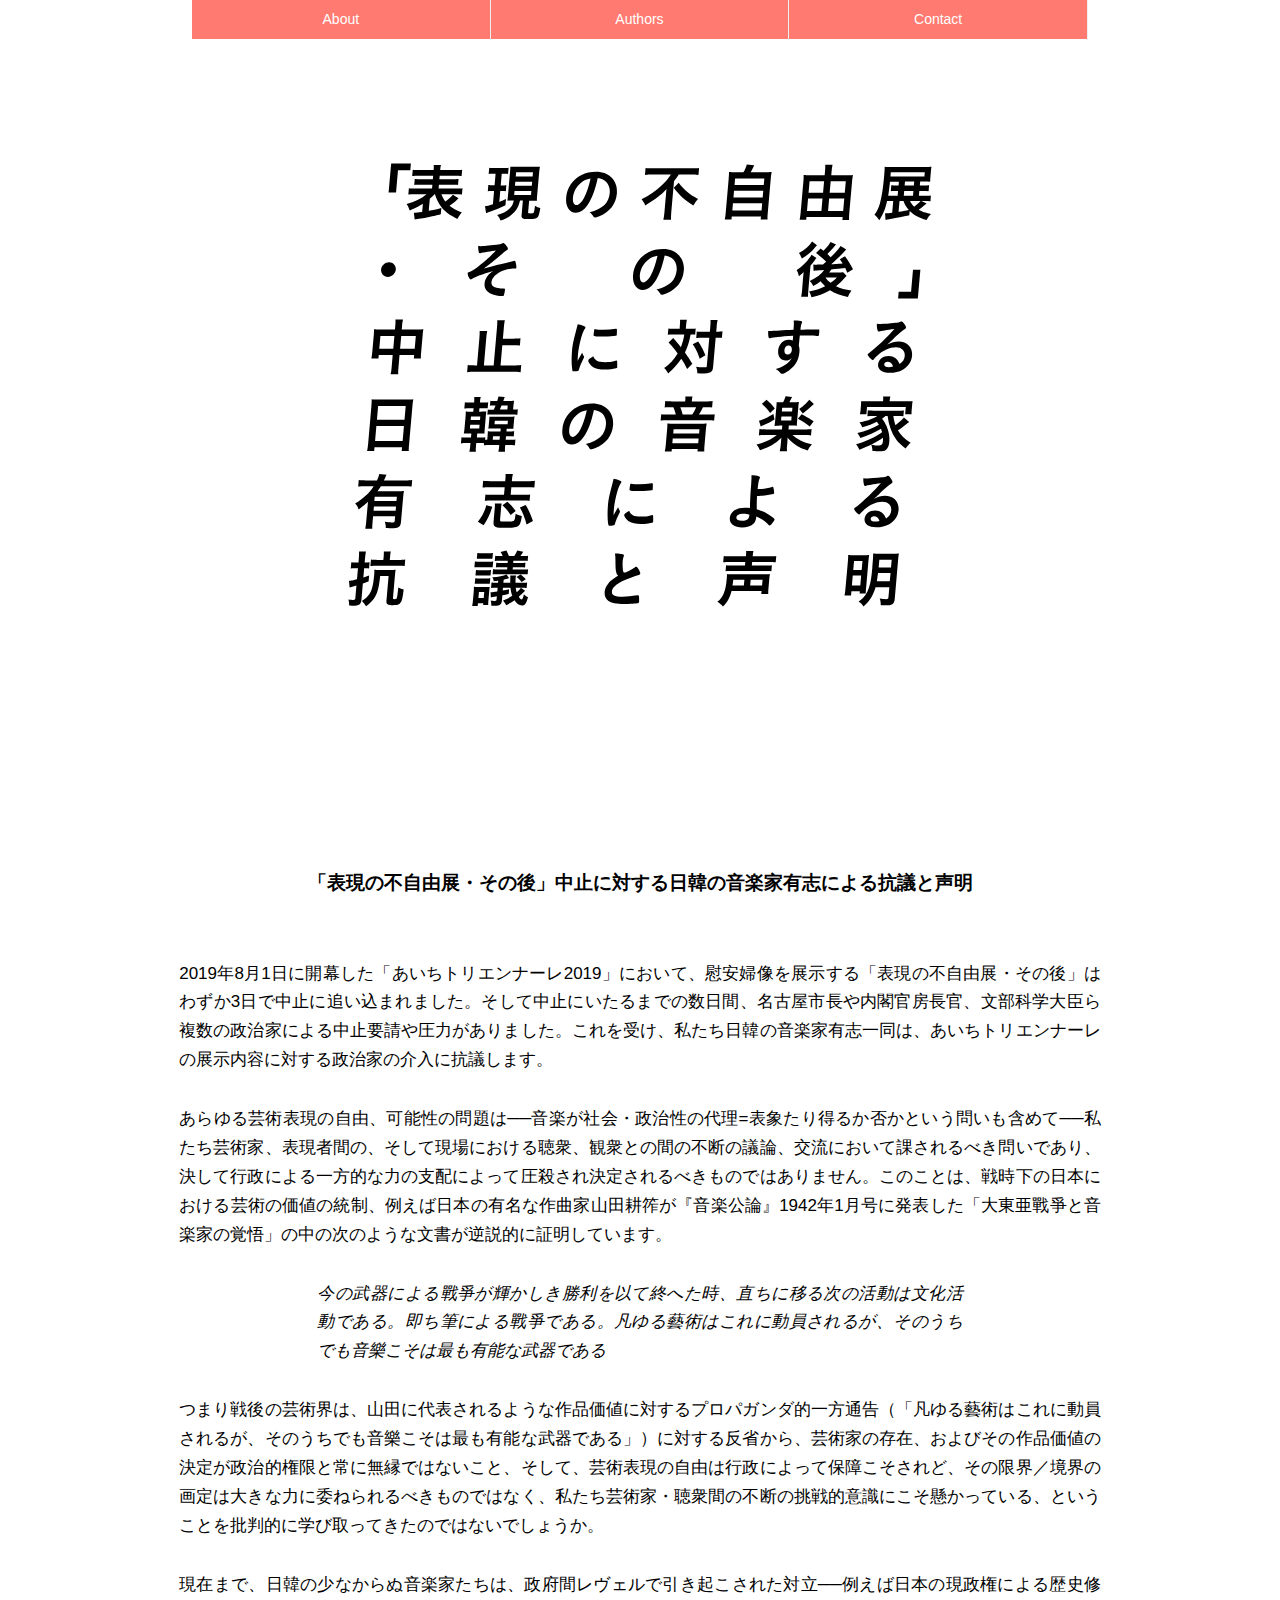
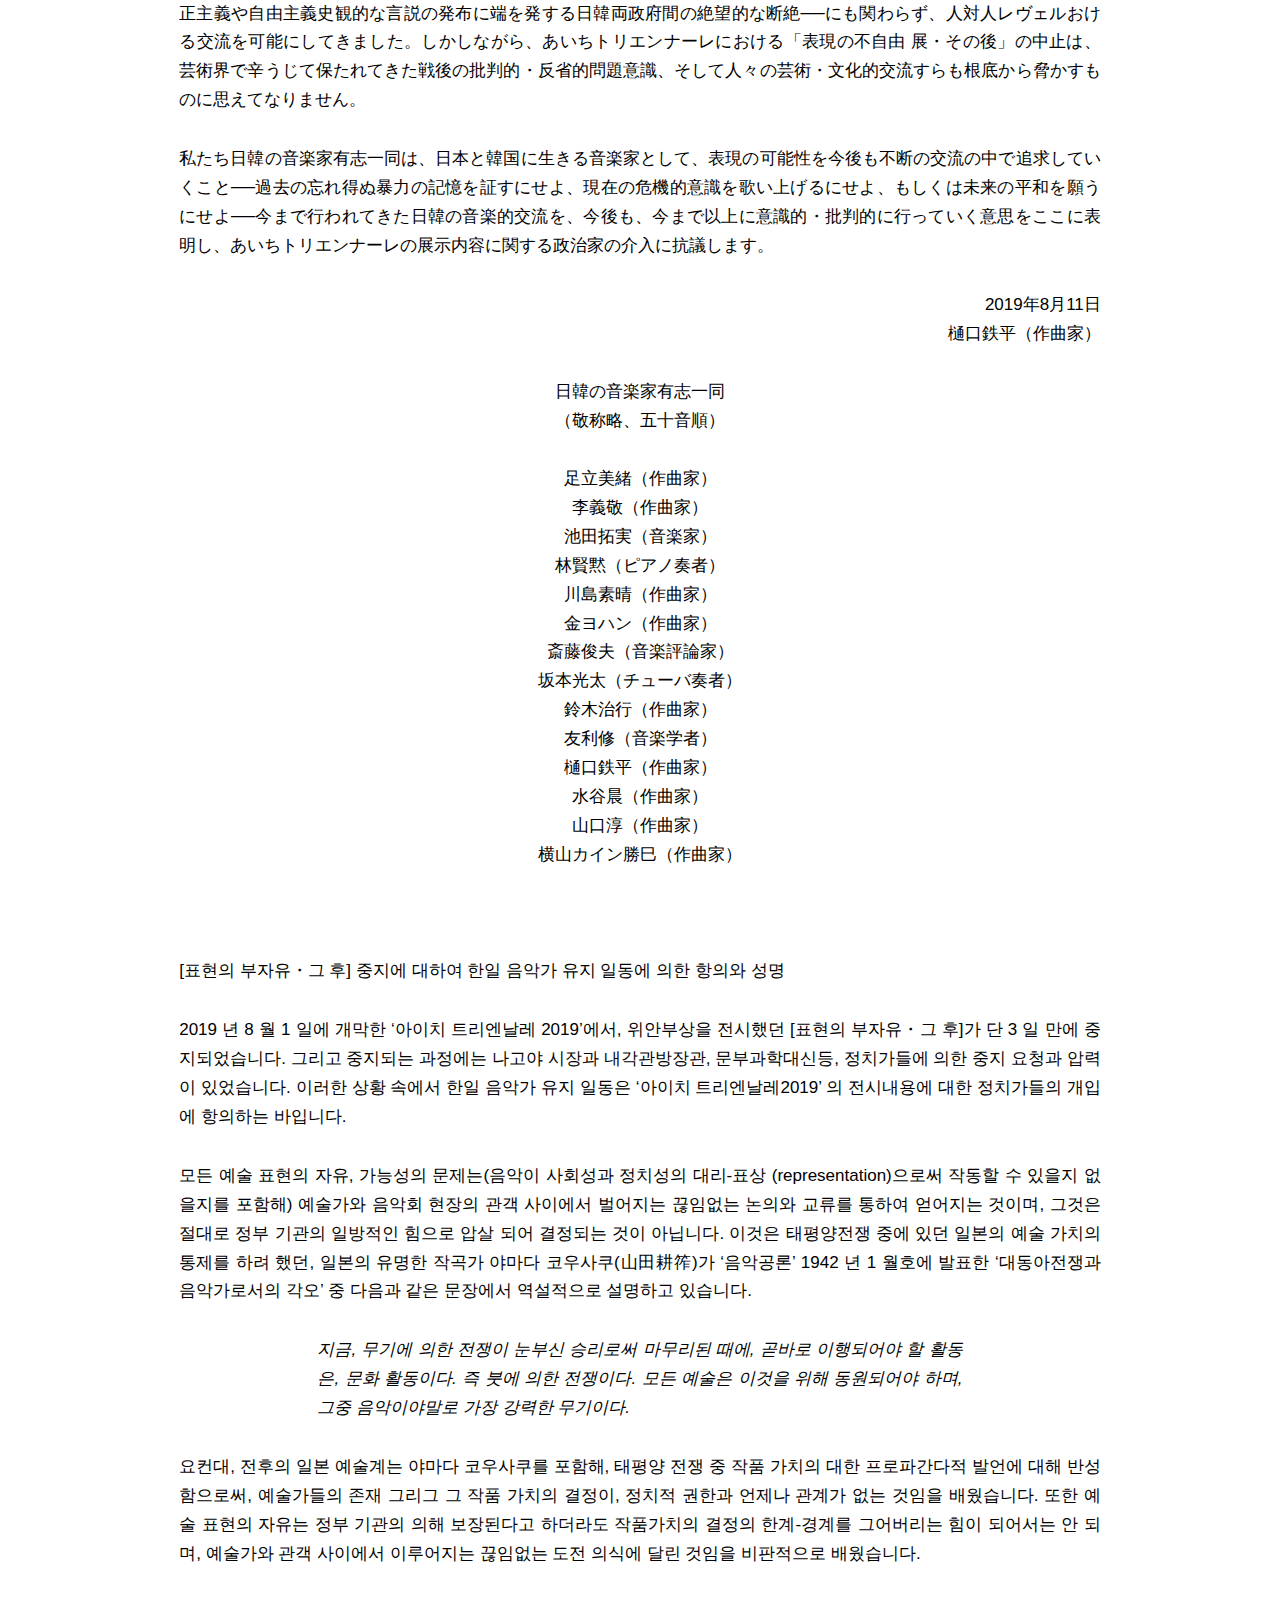
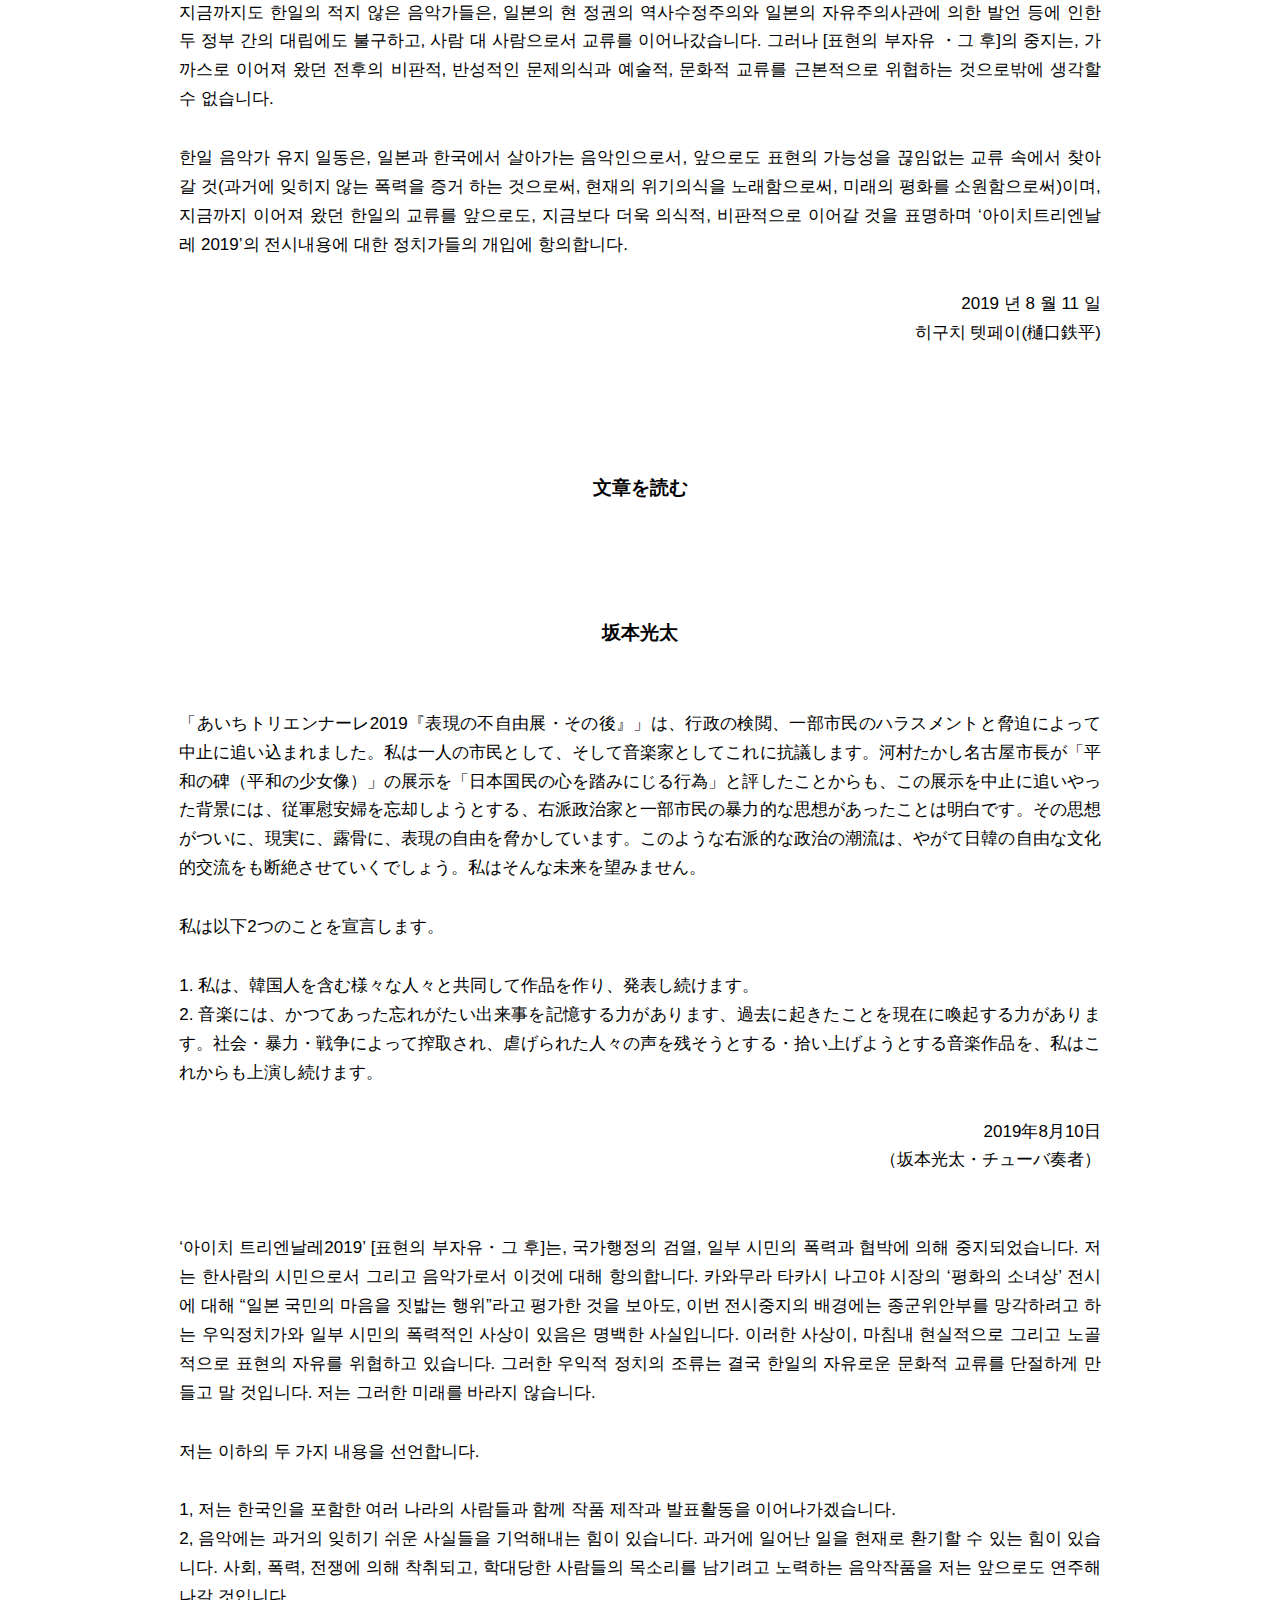
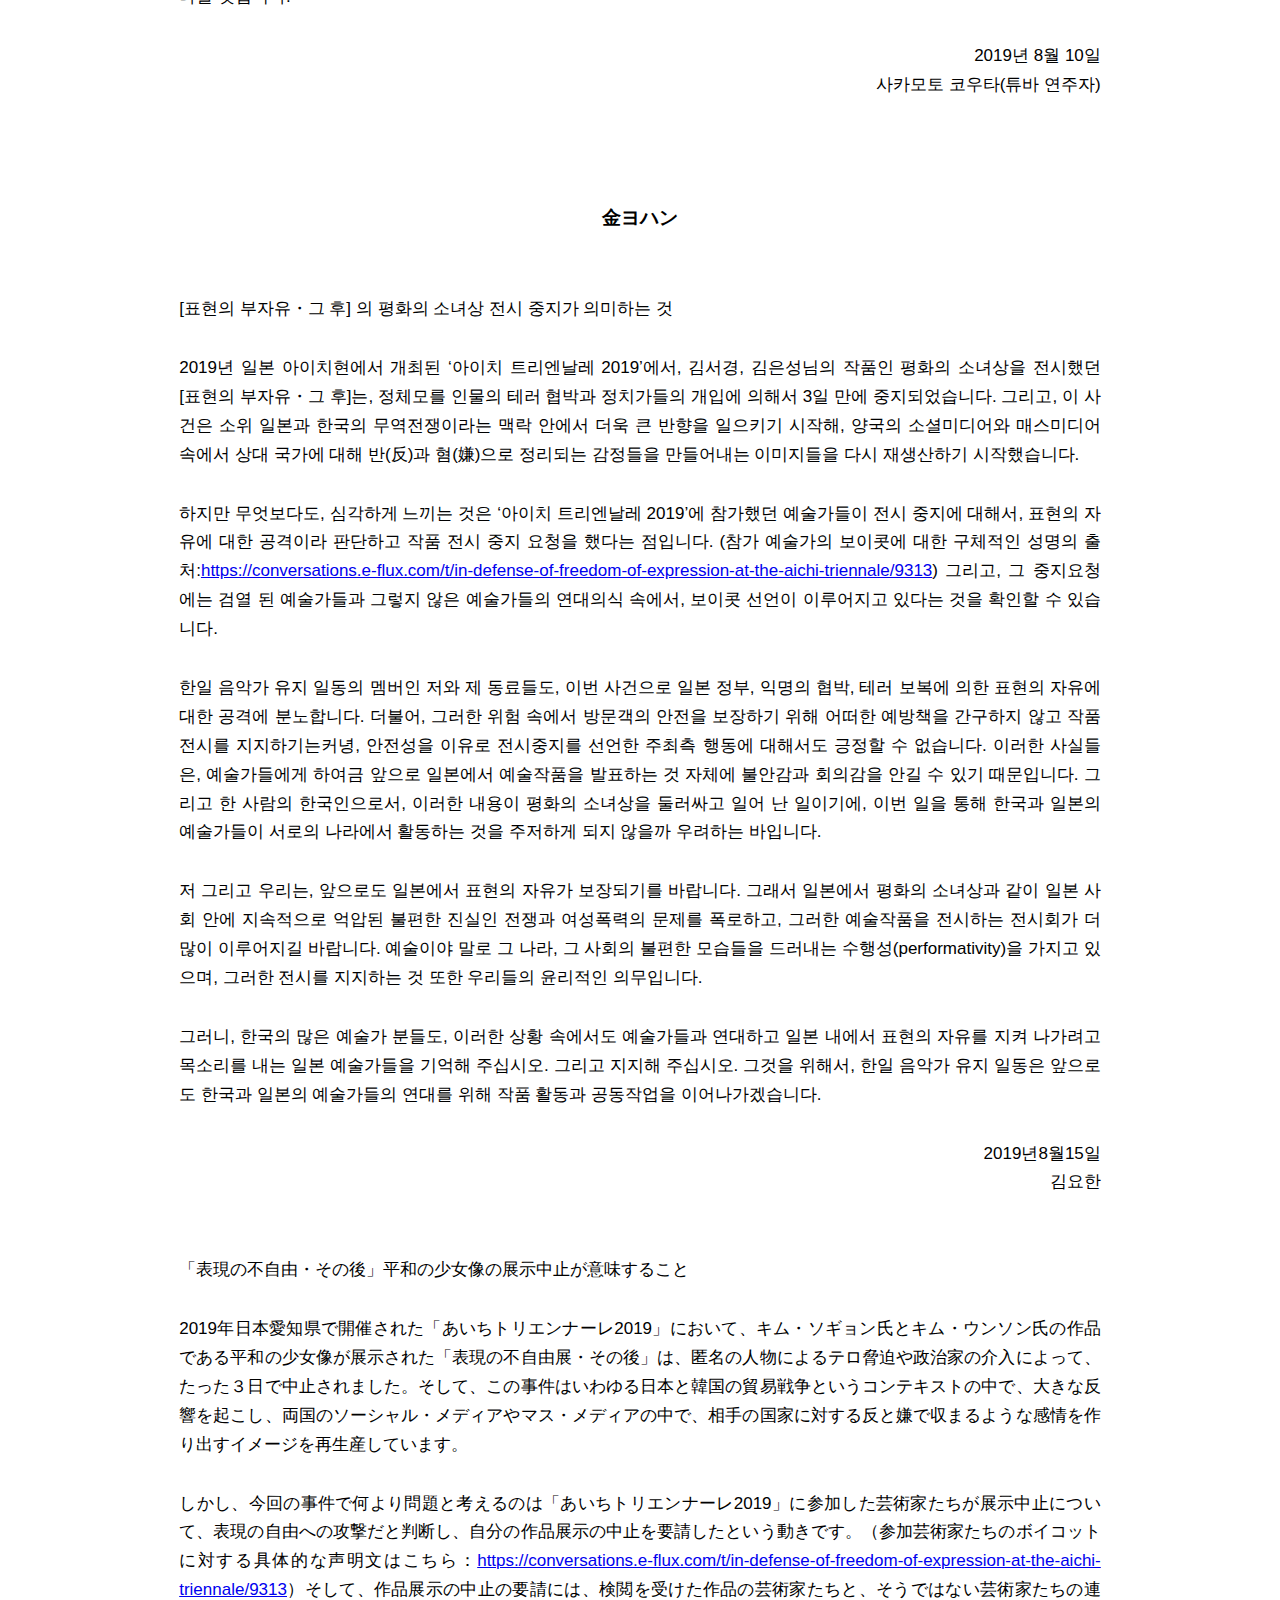
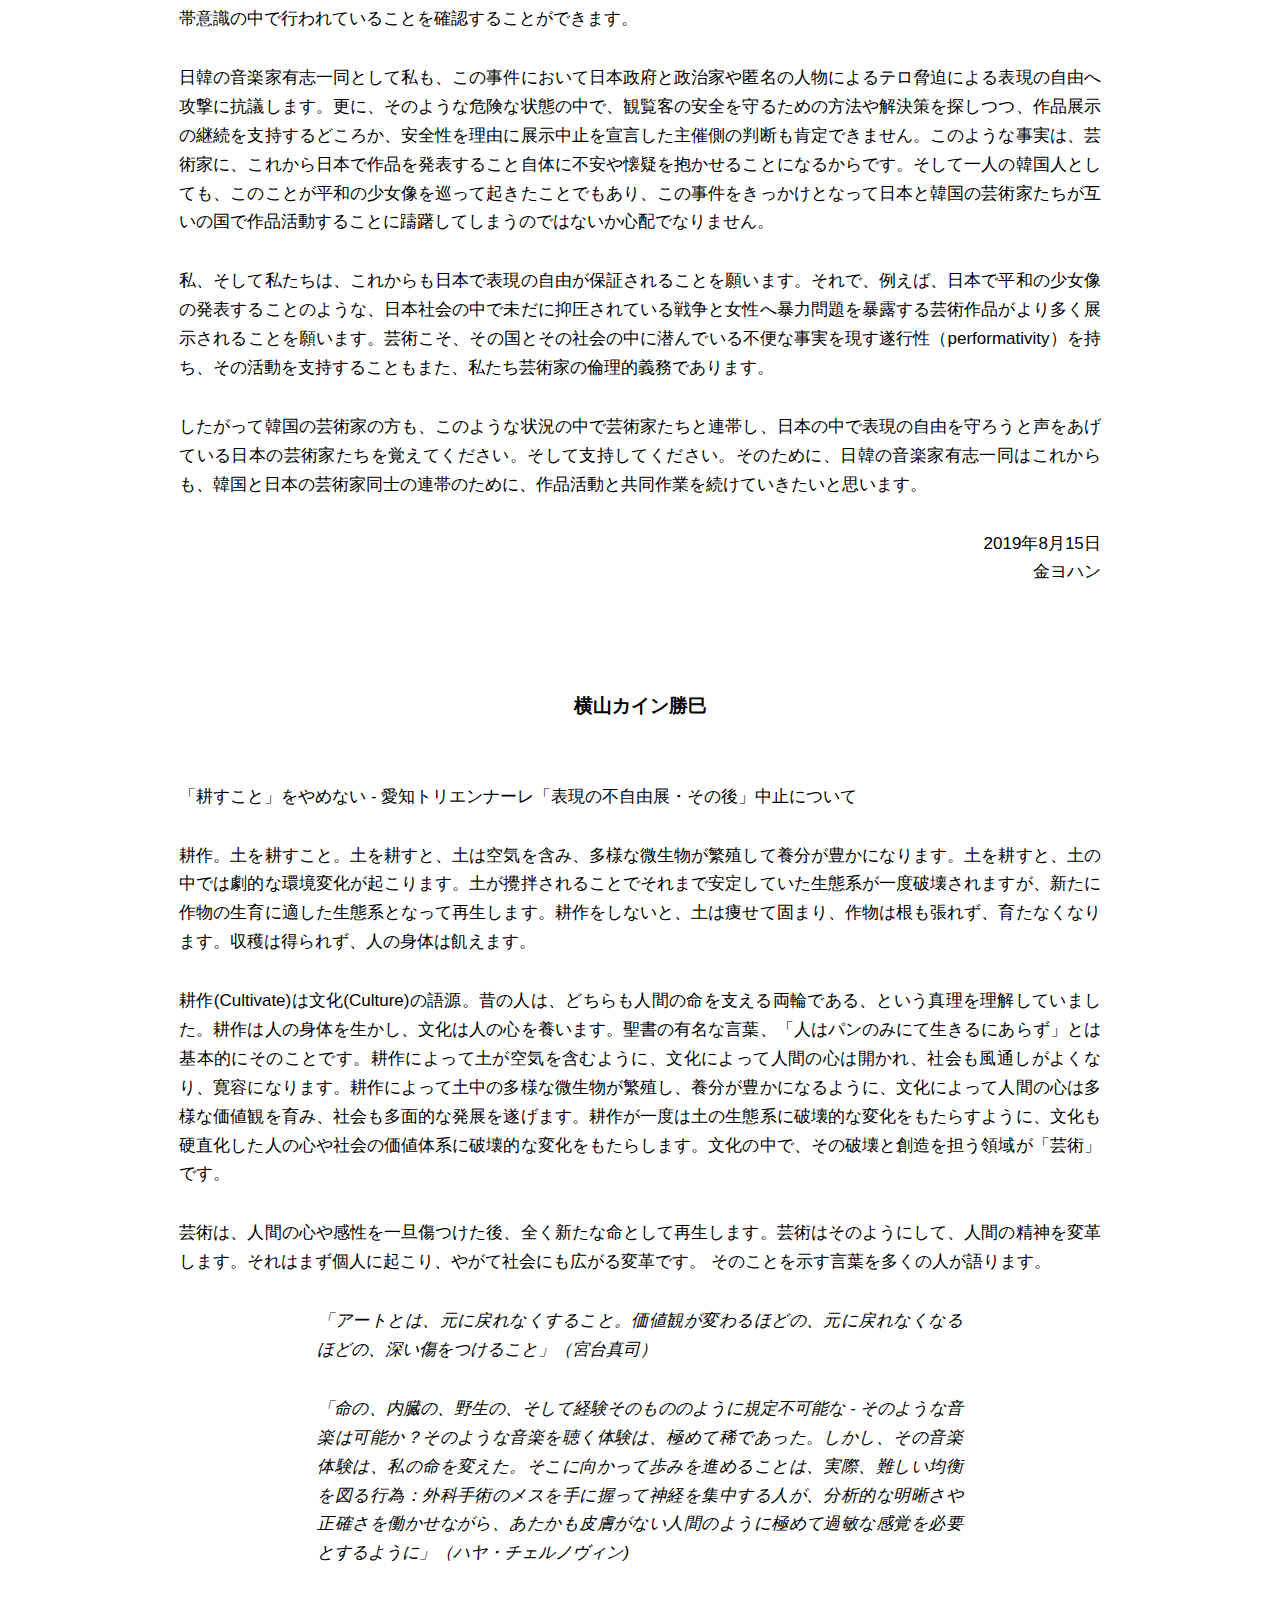
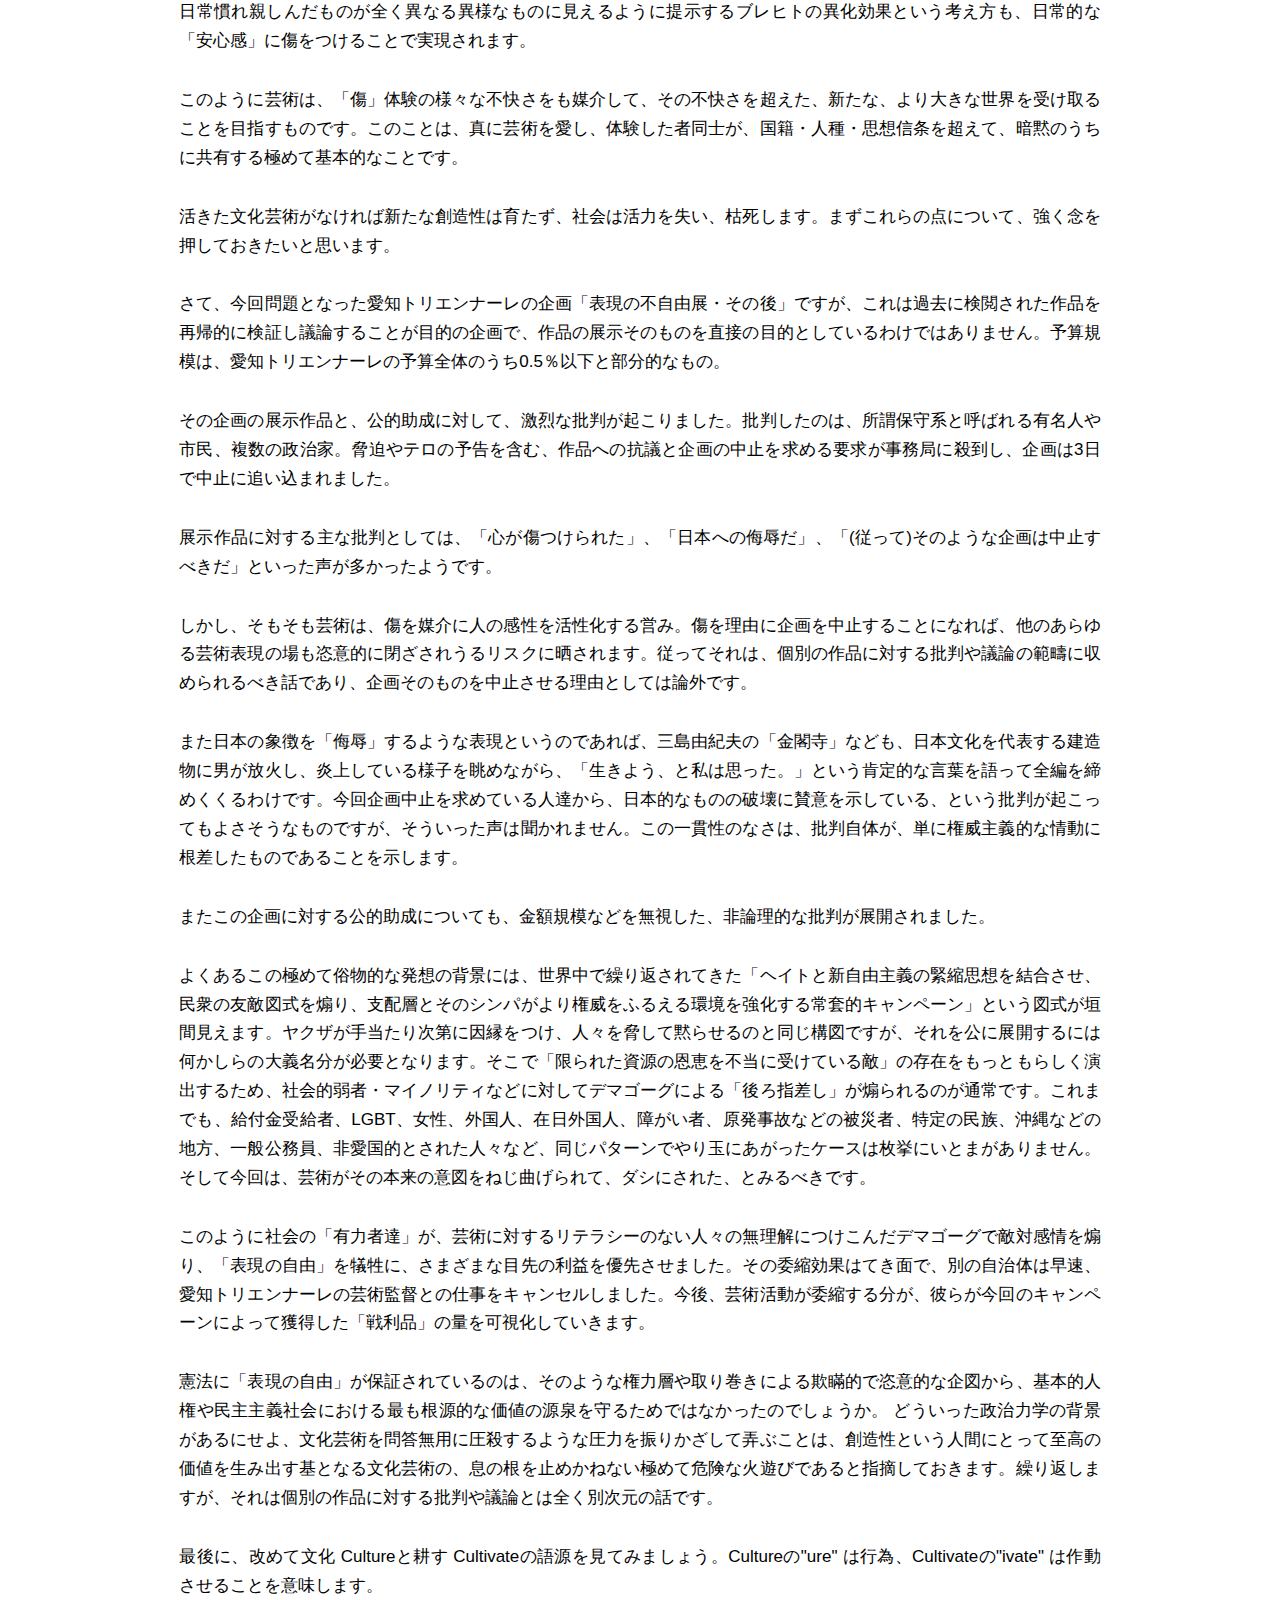
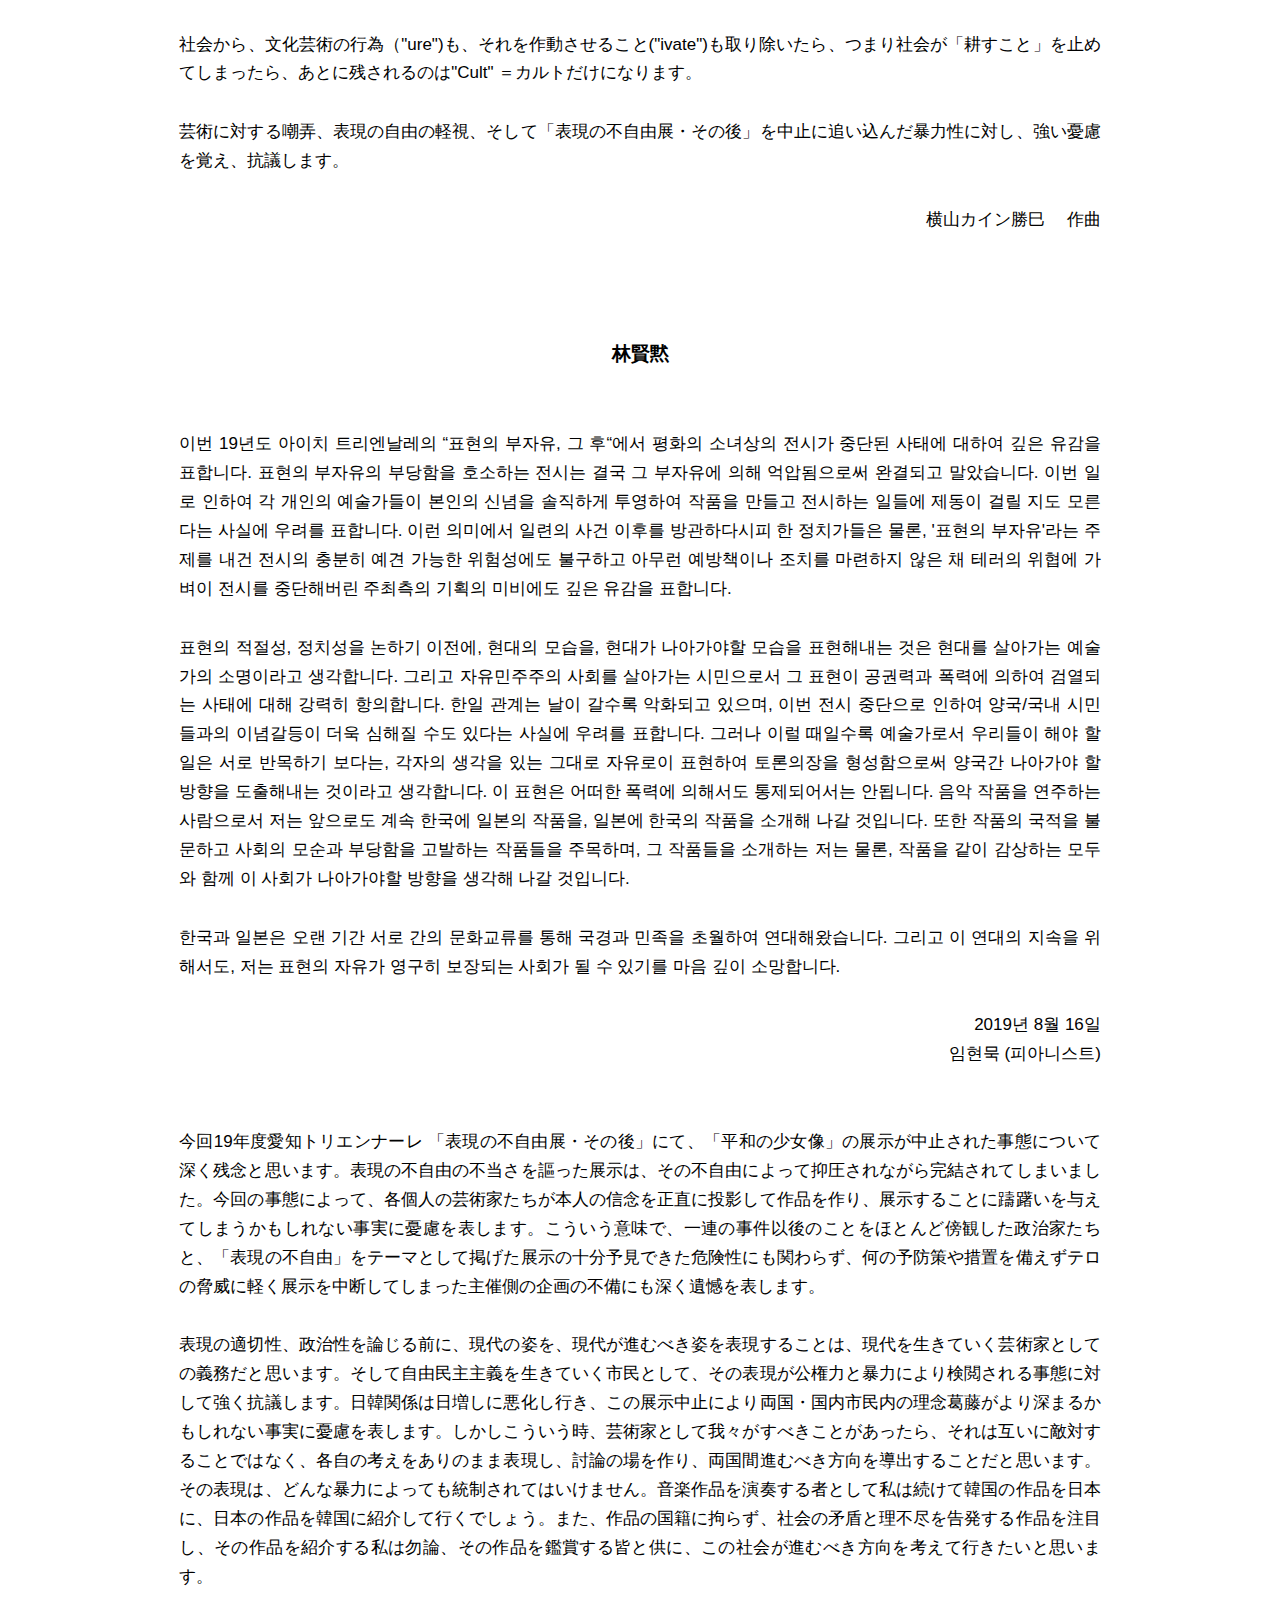
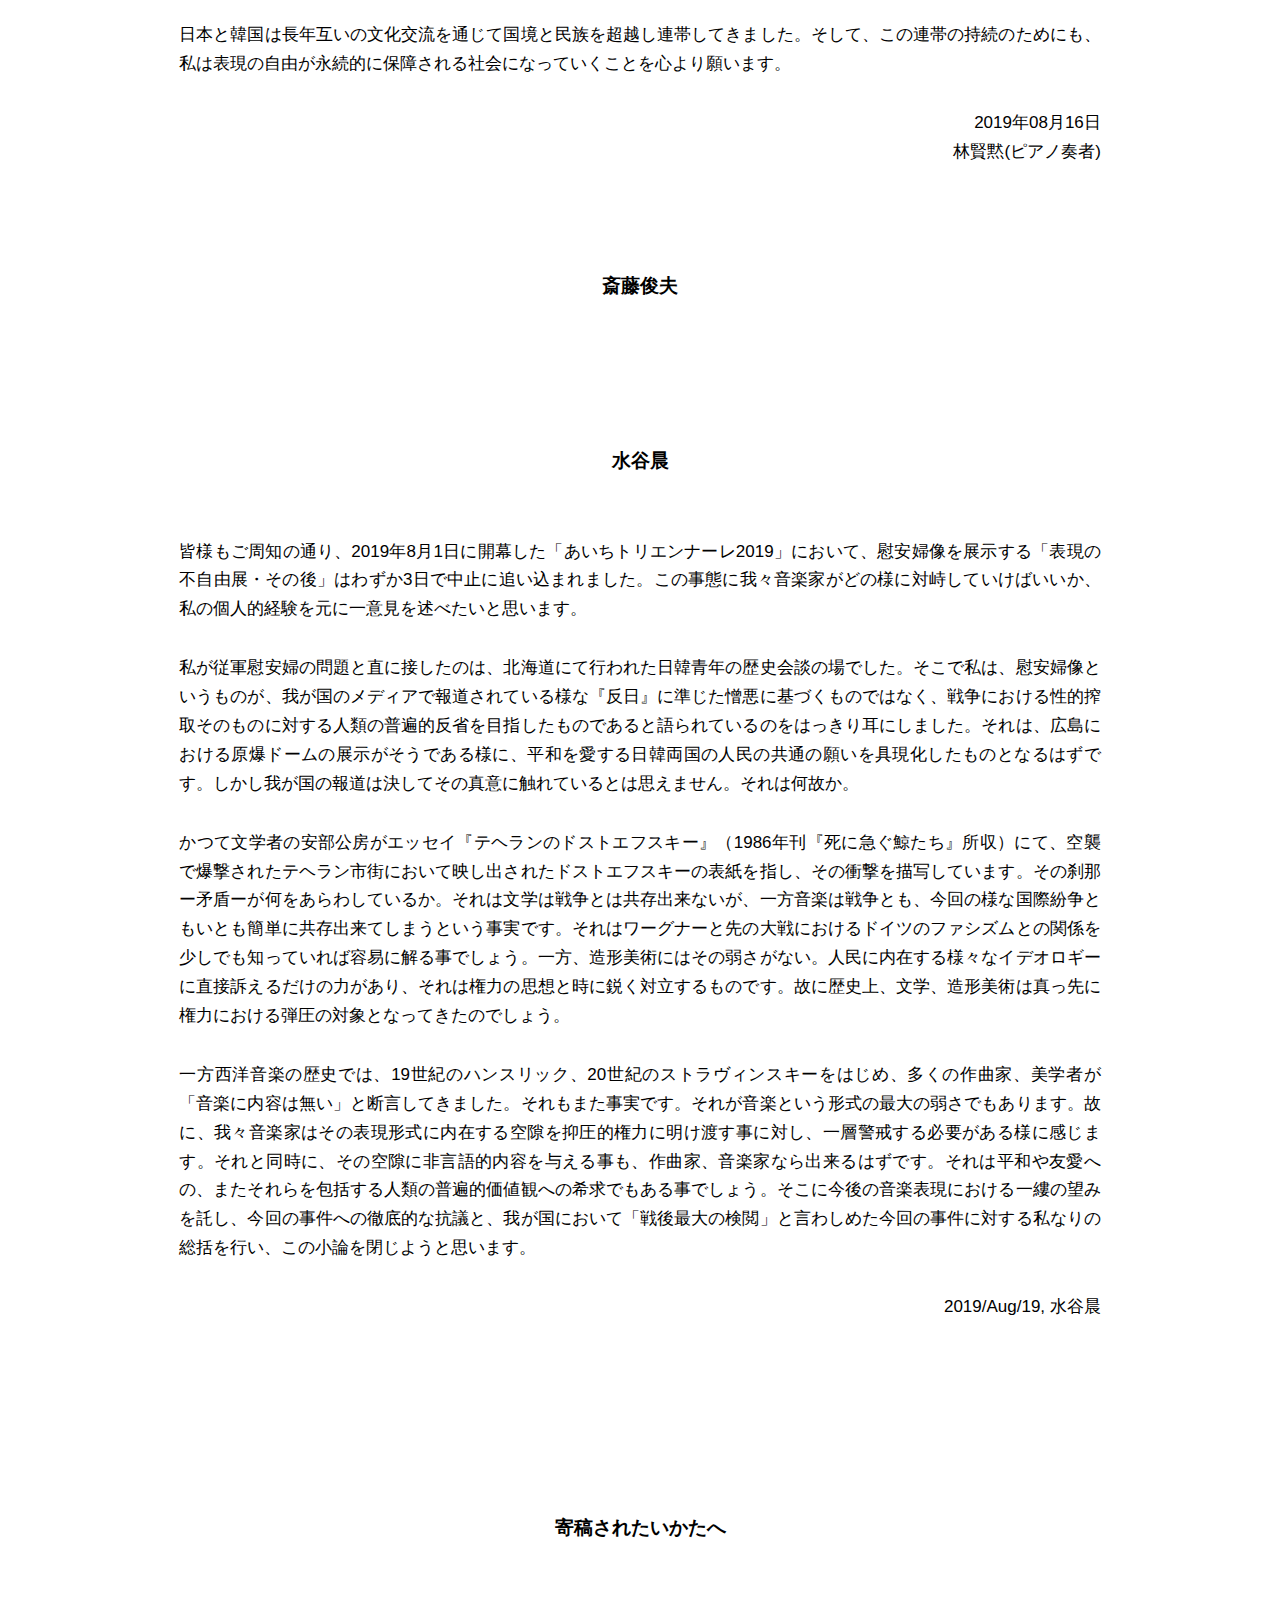
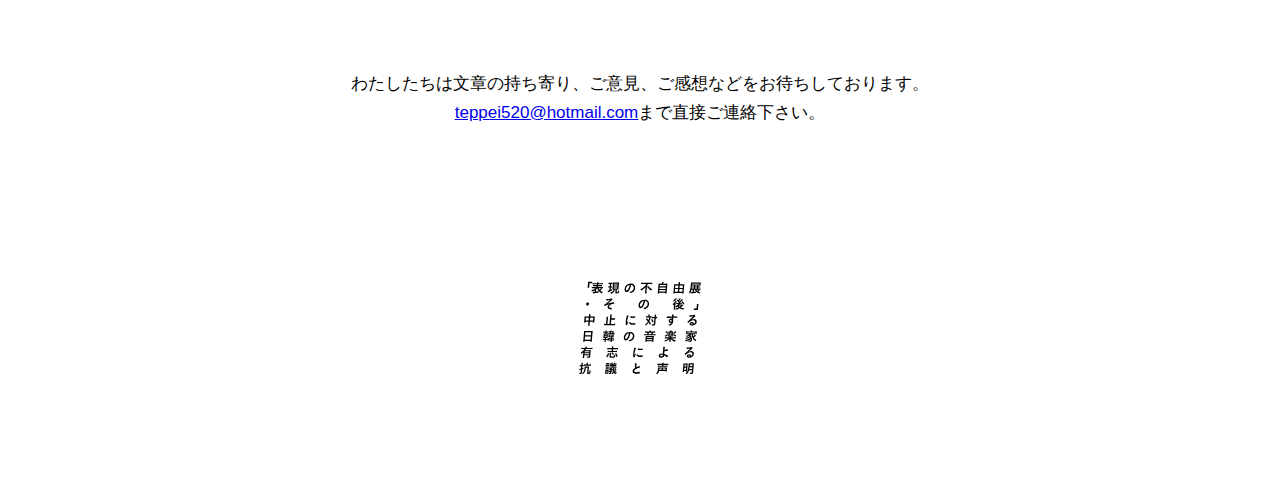
==== commit e1486c6c: "commit0010" ====
--- a/index.html
+++ b/index.html
@@ -55,6 +55,8 @@
                 <li><a href="#yohankim" ontouchstart="">金ヨハン</a>
                 <li><a href="#katsumiyokoyama" ontouchstart="">横山カイン勝巳</a></li>
                 <li><a href="#hyunmooklim" ontouchstart="">林賢黙</a></li>
+                <li><a href="#toshiosaito">斎藤俊夫</a></li>
+                <li><a href="#mizutani">水谷晨</a></li>
                 </li>
                 </ul>
                 </li>
@@ -92,10 +94,12 @@
                 林賢黙（ピアノ奏者）<br>
                 川島素晴（作曲家）<br>
                 金ヨハン（作曲家）<br>
+                斎藤俊夫（音楽評論家）<br>
                 坂本光太（チューバ奏者）<br>
                 鈴木治行（作曲家）<br>
                 友利修（音楽学者）<br>
                 樋口鉄平（作曲家）<br>
+                水谷晨（作曲家）<br>
                 山口淳（作曲家）<br>
                 横山カイン勝巳（作曲家）
                 </p>
@@ -158,17 +162,17 @@
                 <p>「あいちトリエンナーレ2019『表現の不自由展・その後』」は、行政の検閲、一部市民のハラスメントと脅迫によって中止に追い込まれました。私は一人の市民として、そして音楽家としてこれに抗議します。河村たかし名古屋市長が「平和の碑（平和の少女像）」の展示を「日本国民の心を踏みにじる行為」と評したことからも、この展示を中止に追いやった背景には、従軍慰安婦を忘却しようとする、右派政治家と一部市民の暴力的な思想があったことは明白です。その思想がついに、現実に、露骨に、表現の自由を脅かしています。このような右派的な政治の潮流は、やがて日韓の自由な文化的交流をも断絶させていくでしょう。私はそんな未来を望みません。</p>
                 <p>私は以下2つのことを宣言します。<br></p>
                 <p>1. 私は、韓国人を含む様々な人々と共同して作品を作り、発表し続けます。<br>
-            2. 音楽には、かつてあった忘れがたい出来事を記憶する力があります、過去に起きたことを現在に喚起する力があります。社会・暴力・戦争によって搾取され、虐げられた人々の声を残そうとする・拾い上げようとする音楽作品を、私はこれからも上演し続けます。</p></div>
+                2. 音楽には、かつてあった忘れがたい出来事を記憶する力があります、過去に起きたことを現在に喚起する力があります。社会・暴力・戦争によって搾取され、虐げられた人々の声を残そうとする・拾い上げようとする音楽作品を、私はこれからも上演し続けます。</p></div>
             <div class="shomei1"><p>2019年8月10日<br>（坂本光太・チューバ奏者）</p></div>
             
             <div class="text" lang="ko"><br>
                 <p>‘아이치 트리엔날레2019’ [표현의 부자유・그 후]는, 국가행정의 검열, 일부 시민의 폭력과 협박에 의해 중지되었습니다. 저는 한사람의 시민으로서 그리고 음악가로서 이것에 대해 항의합니다. 카와무라 타카시 나고야 시장의 ‘평화의 소녀상’ 전시에 대해 “일본 국민의 마음을 짓밟는 행위”라고 평가한 것을 보아도, 이번 전시중지의 배경에는 종군위안부를 망각하려고 하는 우익정치가와 일부 시민의 폭력적인 사상이 있음은 명백한 사실입니다. 이러한 사상이, 마침내 현실적으로 그리고 노골적으로 표현의 자유를 위협하고 있습니다. 그러한 우익적 정치의 조류는 결국 한일의 자유로운 문화적 교류를 단절하게 만들고 말 것입니다. 저는 그러한 미래를 바라지 않습니다.
                 </p><p>
-                    저는 이하의 두 가지 내용을 선언합니다.
-                </p><p>    
-                    1, 저는 한국인을 포함한 여러 나라의 사람들과 함께 작품 제작과 발표활동을 이어나가겠습니다.
-                </p><p>
-                    2,  음악에는 과거의 잊히기 쉬운 사실들을 기억해내는 힘이 있습니다. 과거에 일어난 일을 현재로 환기할 수 있는 힘이 있습니다. 사회, 폭력, 전쟁에 의해 착취되고, 학대당한 사람들의 목소리를 남기려고 노력하는 음악작품을 저는 앞으로도 연주해 나갈 것입니다. 
+                저는 이하의 두 가지 내용을 선언합니다.
+                </p><p>    
+                1, 저는 한국인을 포함한 여러 나라의 사람들과 함께 작품 제작과 발표활동을 이어나가겠습니다.
+                <br>
+                2, 음악에는 과거의 잊히기 쉬운 사실들을 기억해내는 힘이 있습니다. 과거에 일어난 일을 현재로 환기할 수 있는 힘이 있습니다. 사회, 폭력, 전쟁에 의해 착취되고, 학대당한 사람들의 목소리를 남기려고 노력하는 음악작품을 저는 앞으로도 연주해 나갈 것입니다. 
                 </p>
             </div>
             <div class="shomei1" lang="ko"><p>2019년 8월 10일<br>사카모토 코우타(튜바 연주자)</p></div>
@@ -179,19 +183,19 @@
                 [표현의 부자유・그 후] 의 평화의 소녀상 전시 중지가 의미하는 것
                 </p><p>
                 2019년 일본 아이치현에서 개최된 ‘아이치 트리엔날레 2019’에서, 김서경, 김은성님의 작품인 평화의 소녀상을 전시했던 [표현의 부자유・그 후]는, 정체모를 인물의 테러 협박과 정치가들의 개입에 의해서 3일 만에 중지되었습니다. 그리고, 이 사건은 소위 일본과 한국의 무역전쟁이라는 맥락 안에서 더욱 큰 반향을 일으키기 시작해, 양국의 소셜미디어와 매스미디어 속에서 상대 국가에 대해 반(反)과 혐(嫌)으로 정리되는 감정들을 만들어내는 이미지들을 다시 재생산하기 시작했습니다.
-            </p><p>    
+                </p><p>    
                 하지만 무엇보다도, 심각하게 느끼는 것은 ‘아이치 트리엔날레 2019’에 참가했던 예술가들이 전시 중지에 대해서, 표현의 자유에 대한 공격이라 판단하고 작품 전시 중지 요청을 했다는 점입니다. (참가 예술가의 보이콧에 대한 구체적인 성명의 출처:<a href="https://conversations.e-flux.com/t/in-defense-of-freedom-of-expression-at-the-aichi-triennale/9313" target="_blank">https://conversations.e-flux.com/t/in-defense-of-freedom-of-expression-at-the-aichi-triennale/9313</a>) 그리고, 그 중지요청에는 검열 된 예술가들과 그렇지 않은 예술가들의 연대의식 속에서, 보이콧 선언이 이루어지고 있다는 것을 확인할 수 있습니다. 
-            </p><p>    
+                </p><p>    
                 한일 음악가 유지 일동의 멤버인 저와 제 동료들도, 이번 사건으로 일본 정부, 익명의 협박, 테러 보복에 의한 표현의 자유에 대한 공격에 분노합니다. 더불어, 그러한 위험 속에서 방문객의 안전을 보장하기 위해 어떠한 예방책을 간구하지 않고  작품 전시를 지지하기는커녕, 안전성을 이유로 전시중지를 선언한 주최측 행동에 대해서도 긍정할 수 없습니다. 이러한 사실들은, 예술가들에게 하여금 앞으로 일본에서 예술작품을 발표하는 것 자체에 불안감과 회의감을 안길 수 있기 때문입니다. 그리고 한 사람의 한국인으로서, 이러한 내용이 평화의 소녀상을 둘러싸고 일어 난 일이기에, 이번 일을 통해 한국과 일본의 예술가들이 서로의 나라에서 활동하는 것을 주저하게 되지 않을까 우려하는 바입니다.
-            </p><p>    
+                </p><p>    
                 저 그리고 우리는, 앞으로도 일본에서 표현의 자유가 보장되기를 바랍니다. 그래서 일본에서 평화의 소녀상과 같이 일본 사회 안에 지속적으로 억압된 불편한 진실인 전쟁과 여성폭력의 문제를 폭로하고, 그러한 예술작품을 전시하는 전시회가 더 많이 이루어지길 바랍니다. 예술이야 말로 그 나라, 그 사회의 불편한 모습들을 드러내는 수행성(performativity)을 가지고 있으며, 그러한 전시를 지지하는 것 또한 우리들의 윤리적인 의무입니다.
-            </p><p>    
+                </p><p>    
                 그러니, 한국의 많은 예술가 분들도, 이러한 상황 속에서도 예술가들과 연대하고 일본 내에서 표현의 자유를 지켜 나가려고 목소리를 내는 일본 예술가들을 기억해 주십시오. 그리고 지지해 주십시오. 그것을 위해서, 한일 음악가 유지 일동은 앞으로도 한국과 일본의 예술가들의 연대를 위해 작품 활동과 공동작업을 이어나가겠습니다.     
                 </p>
             </div>
             <div class="shomei1"><p>
-               2019년8월15일<br>
-               김요한</p></div>
+            2019년8월15일<br>
+            김요한</p></div>
             
             <div class="text">
                 <p><br>「表現の不自由・その後」平和の少女像の展示中止が意味すること
@@ -246,42 +250,58 @@
                 </p><p>   
                 最後に、改めて文化 Cultureと耕す Cultivateの語源を見てみましょう。Cultureの"ure" は行為、Cultivateの"ivate" は作動させることを意味します。
                 </p><p>社会から、文化芸術の行為（"ure")も、それを作動させること("ivate")も取り除いたら、つまり社会が「耕すこと」を止めてしまったら、あとに残されるのは"Cult" ＝カルトだけになります。
-                </p><p>    
-                    
+                </p><p>                 
                 芸術に対する嘲弄、表現の自由の軽視、そして「表現の不自由展・その後」を中止に追い込んだ暴力性に対し、強い憂慮を覚え、抗議します。
-                    
                 </p>   
             </div>
             <div class="shomei1">横山カイン勝巳　 作曲</div>
 
-        <div id="hyunmooklim" class="author"><br>林賢黙</div>
-        <div class="text" lang="ko">
-            <p>
-            이번 19년도 아이치 트리엔날레의 “표현의 부자유, 그 후“에서 평화의 소녀상의 전시가 중단된 사태에 대하여 깊은 유감을 표합니다. 표현의 부자유의 부당함을 호소하는 전시는 결국 그 부자유에 의해 억압됨으로써 완결되고 말았습니다. 이번 일로 인하여 각 개인의 예술가들이 본인의 신념을 솔직하게 투영하여 작품을 만들고 전시하는 일들에 제동이 걸릴 지도 모른다는 사실에 우려를 표합니다. 이런 의미에서 일련의 사건 이후를 방관하다시피 한 정치가들은 물론, '표현의 부자유'라는 주제를 내건 전시의 충분히 예견 가능한 위험성에도 불구하고 아무런 예방책이나 조치를 마련하지 않은 채 테러의 위협에 가벼이 전시를 중단해버린 주최측의 기획의 미비에도 깊은 유감을 표합니다. 
-            </p>
-            <p>
-            표현의 적절성, 정치성을 논하기 이전에, 현대의 모습을, 현대가 나아가야할 모습을 표현해내는 것은 현대를 살아가는 예술가의 소명이라고 생각합니다. 그리고 자유민주주의 사회를 살아가는 시민으로서 그 표현이 공권력과 폭력에 의하여 검열되는 사태에 대해 강력히 항의합니다. 한일 관계는 날이 갈수록 악화되고 있으며, 이번 전시 중단으로 인하여 양국/국내 시민들과의 이념갈등이 더욱 심해질 수도 있다는 사실에 우려를 표합니다. 그러나 이럴 때일수록 예술가로서 우리들이 해야 할 일은 서로 반목하기 보다는, 각자의 생각을 있는 그대로 자유로이 표현하여 토론의장을 형성함으로써 양국간 나아가야 할 방향을 도출해내는 것이라고 생각합니다. 이 표현은 어떠한 폭력에 의해서도 통제되어서는 안됩니다. 음악 작품을 연주하는 사람으로서 저는 앞으로도 계속 한국에 일본의 작품을, 일본에 한국의 작품을 소개해 나갈 것입니다. 또한 작품의 국적을 불문하고 사회의 모순과 부당함을 고발하는 작품들을 주목하며, 그 작품들을 소개하는 저는 물론, 작품을 같이 감상하는 모두와 함께 이 사회가 나아가야할 방향을 생각해 나갈 것입니다. 
-            </p>
-            <p>
-            한국과 일본은 오랜 기간 서로 간의 문화교류를 통해 국경과 민족을 초월하여 연대해왔습니다. 그리고 이 연대의 지속을 위해서도, 저는 표현의 자유가 영구히 보장되는 사회가 될 수 있기를 마음 깊이 소망합니다. 
-            </p>
+            <div id="hyunmooklim" class="author"><br>林賢黙</div>
+            <div class="text" lang="ko">
+                <p>
+                이번 19년도 아이치 트리엔날레의 “표현의 부자유, 그 후“에서 평화의 소녀상의 전시가 중단된 사태에 대하여 깊은 유감을 표합니다. 표현의 부자유의 부당함을 호소하는 전시는 결국 그 부자유에 의해 억압됨으로써 완결되고 말았습니다. 이번 일로 인하여 각 개인의 예술가들이 본인의 신념을 솔직하게 투영하여 작품을 만들고 전시하는 일들에 제동이 걸릴 지도 모른다는 사실에 우려를 표합니다. 이런 의미에서 일련의 사건 이후를 방관하다시피 한 정치가들은 물론, '표현의 부자유'라는 주제를 내건 전시의 충분히 예견 가능한 위험성에도 불구하고 아무런 예방책이나 조치를 마련하지 않은 채 테러의 위협에 가벼이 전시를 중단해버린 주최측의 기획의 미비에도 깊은 유감을 표합니다. 
+                </p>
+                <p>
+                표현의 적절성, 정치성을 논하기 이전에, 현대의 모습을, 현대가 나아가야할 모습을 표현해내는 것은 현대를 살아가는 예술가의 소명이라고 생각합니다. 그리고 자유민주주의 사회를 살아가는 시민으로서 그 표현이 공권력과 폭력에 의하여 검열되는 사태에 대해 강력히 항의합니다. 한일 관계는 날이 갈수록 악화되고 있으며, 이번 전시 중단으로 인하여 양국/국내 시민들과의 이념갈등이 더욱 심해질 수도 있다는 사실에 우려를 표합니다. 그러나 이럴 때일수록 예술가로서 우리들이 해야 할 일은 서로 반목하기 보다는, 각자의 생각을 있는 그대로 자유로이 표현하여 토론의장을 형성함으로써 양국간 나아가야 할 방향을 도출해내는 것이라고 생각합니다. 이 표현은 어떠한 폭력에 의해서도 통제되어서는 안됩니다. 음악 작품을 연주하는 사람으로서 저는 앞으로도 계속 한국에 일본의 작품을, 일본에 한국의 작품을 소개해 나갈 것입니다. 또한 작품의 국적을 불문하고 사회의 모순과 부당함을 고발하는 작품들을 주목하며, 그 작품들을 소개하는 저는 물론, 작품을 같이 감상하는 모두와 함께 이 사회가 나아가야할 방향을 생각해 나갈 것입니다. 
+                </p>
+                <p>
+                한국과 일본은 오랜 기간 서로 간의 문화교류를 통해 국경과 민족을 초월하여 연대해왔습니다. 그리고 이 연대의 지속을 위해서도, 저는 표현의 자유가 영구히 보장되는 사회가 될 수 있기를 마음 깊이 소망합니다. 
+                </p>
+            </div>
+            <div class="shomei1" lang="ko">2019년 8월 16일<br>
+            임현묵 (피아니스트) </div>
+
+        <div class="text">
+                <p><br>
+                今回19年度愛知トリエンナーレ 「表現の不自由展・その後」にて、「平和の少女像」の展示が中止された事態について深く残念と思います。表現の不自由の不当さを謳った展示は、その不自由によって抑圧されながら完結されてしまいました。今回の事態によって、各個人の芸術家たちが本人の信念を正直に投影して作品を作り、展示することに躊躇いを与えてしまうかもしれない事実に憂慮を表します。こういう意味で、一連の事件以後のことをほとんど傍観した政治家たちと、「表現の不自由」をテーマとして掲げた展示の十分予見できた危険性にも関わらず、何の予防策や措置を備えずテロの脅威に軽く展示を中断してしまった主催側の企画の不備にも深く遺憾を表します。 
+                </p>
+                <p>
+                表現の適切性、政治性を論じる前に、現代の姿を、現代が進むべき姿を表現することは、現代を生きていく芸術家としての義務だと思います。そして自由民主主義を生きていく市民として、その表現が公権力と暴力により検閲される事態に対して強く抗議します。日韓関係は日増しに悪化し行き、この展示中止により両国・国内市民内の理念葛藤がより深まるかもしれない事実に憂慮を表します。しかしこういう時、芸術家として我々がすべきことがあったら、それは互いに敵対することではなく、各自の考えをありのまま表現し、討論の場を作り、両国間進むべき方向を導出することだと思います。その表現は、どんな暴力によっても統制されてはいけません。音楽作品を演奏する者として私は続けて韓国の作品を日本に、日本の作品を韓国に紹介して行くでしょう。また、作品の国籍に拘らず、社会の矛盾と理不尽を告発する作品を注目し、その作品を紹介する私は勿論、その作品を鑑賞する皆と供に、この社会が進むべき方向を考えて行きたいと思います。
+                </p>
+                <p>
+                日本と韓国は長年互いの文化交流を通じて国境と民族を超越し連帯してきました。そして、この連帯の持続のためにも、私は表現の自由が永続的に保障される社会になっていくことを心より願います。
+                </p>
         </div>
-        <div class="shomei1" lang="ko">2019년 8월 16일<br>
-                임현묵 (피아니스트) </div>
-
-        <div class="text" lang="ko">
-            <p><br>
-            今回19年度愛知トリエンナーレ 「表現の不自由展・その後」にて、「平和の少女像」の展示が中止された事態について深く残念と思います。表現の不自由の不当さを謳った展示は、その不自由によって抑圧されながら完結されてしまいました。今回の事態によって、各個人の芸術家たちが本人の信念を正直に投影して作品を作り、展示することに躊躇いを与えてしまうかもしれない事実に憂慮を表します。こういう意味で、一連の事件以後のことをほとんど傍観した政治家たちと、「表現の不自由」をテーマとして掲げた展示の十分予見できた危険性にも関わらず、何の予防策や措置を備えずテロの脅威に軽く展示を中断してしまった主催側の企画の不備にも深く遺憾を表します。 
-            </p>
-            <p>
-            表現の適切性、政治性を論じる前に、現代の姿を、現代が進むべき姿を表現することは、現代を生きていく芸術家としての義務だと思います。そして自由民主主義を生きていく市民として、その表現が公権力と暴力により検閲される事態に対して強く抗議します。日韓関係は日増しに悪化し行き、この展示中止により両国・国内市民内の理念葛藤がより深まるかもしれない事実に憂慮を表します。しかしこういう時、芸術家として我々がすべきことがあったら、それは互いに敵対することではなく、各自の考えをありのまま表現し、討論の場を作り、両国間進むべき方向を導出することだと思います。その表現は、どんな暴力によっても統制されてはいけません。音楽作品を演奏する者として私は続けて韓国の作品を日本に、日本の作品を韓国に紹介して行くでしょう。また、作品の国籍に拘らず、社会の矛盾と理不尽を告発する作品を注目し、その作品を紹介する私は勿論、その作品を鑑賞する皆と供に、この社会が進むべき方向を考えて行きたいと思います。
-            </p>
-            <p>
-            日本と韓国は長年互いの文化交流を通じて国境と民族を超越し連帯してきました。そして、この連帯の持続のためにも、私は表現の自由が永続的に保障される社会になっていくことを心より願います。
-            </p>
+            <div class="shomei1" lang="ko">2019年08月16日<br>
+            林賢黙(ピアノ奏者) </div>
+
+        <div id="toshiosaito" class="author"><br>斎藤俊夫</div>
+        <div class="text"></div>
+        <div class="shomei1"></div>
+
+        <div id="mizutani" class="author"><br>水谷晨</div>
+        <div class="text">
+                <p>
+                皆様もご周知の通り、2019年8月1日に開幕した「あいちトリエンナーレ2019」において、慰安婦像を展示する「表現の不自由展・その後」はわずか3日で中止に追い込まれました。この事態に我々音楽家がどの様に対峙していけばいいか、私の個人的経験を元に一意見を述べたいと思います。
+                </p><p>
+                私が従軍慰安婦の問題と直に接したのは、北海道にて行われた日韓青年の歴史会談の場でした。そこで私は、慰安婦像というものが、我が国のメディアで報道されている様な『反日』に準じた憎悪に基づくものではなく、戦争における性的搾取そのものに対する人類の普遍的反省を目指したものであると語られているのをはっきり耳にしました。それは、広島における原爆ドームの展示がそうである様に、平和を愛する日韓両国の人民の共通の願いを具現化したものとなるはずです。しかし我が国の報道は決してその真意に触れているとは思えません。それは何故か。
+                </p><p>
+                かつて文学者の安部公房がエッセイ『テヘランのドストエフスキー』（1986年刊『死に急ぐ鯨たち』所収）にて、空襲で爆撃されたテヘラン市街において映し出されたドストエフスキーの表紙を指し、その衝撃を描写しています。その刹那ー矛盾ーが何をあらわしているか。それは文学は戦争とは共存出来ないが、一方音楽は戦争とも、今回の様な国際紛争ともいとも簡単に共存出来てしまうという事実です。それはワーグナーと先の大戦におけるドイツのファシズムとの関係を少しでも知っていれば容易に解る事でしょう。一方、造形美術にはその弱さがない。人民に内在する様々なイデオロギーに直接訴えるだけの力があり、それは権力の思想と時に鋭く対立するものです。故に歴史上、文学、造形美術は真っ先に権力における弾圧の対象となってきたのでしょう。
+                </p><p>
+                一方西洋音楽の歴史では、19世紀のハンスリック、20世紀のストラヴィンスキーをはじめ、多くの作曲家、美学者が「音楽に内容は無い」と断言してきました。それもまた事実です。それが音楽という形式の最大の弱さでもあります。故に、我々音楽家はその表現形式に内在する空隙を抑圧的権力に明け渡す事に対し、一層警戒する必要がある様に感じます。それと同時に、その空隙に非言語的内容を与える事も、作曲家、音楽家なら出来るはずです。それは平和や友愛への、またそれらを包括する人類の普遍的価値観への希求でもある事でしょう。そこに今後の音楽表現における一縷の望みを託し、今回の事件への徹底的な抗議と、我が国において「戦後最大の検閲」と言わしめた今回の事件に対する私なりの総括を行い、この小論を閉じようと思います。
+                </p>
         </div>
-        <div class="shomei1" lang="ko">2019年08月16日<br>
-                林賢黙(ピアノ奏者) </div>
+        <div class="shomei1">2019/Aug/19, 水谷晨</div>
 
         <div id="menu3_contact">
             <br><br>
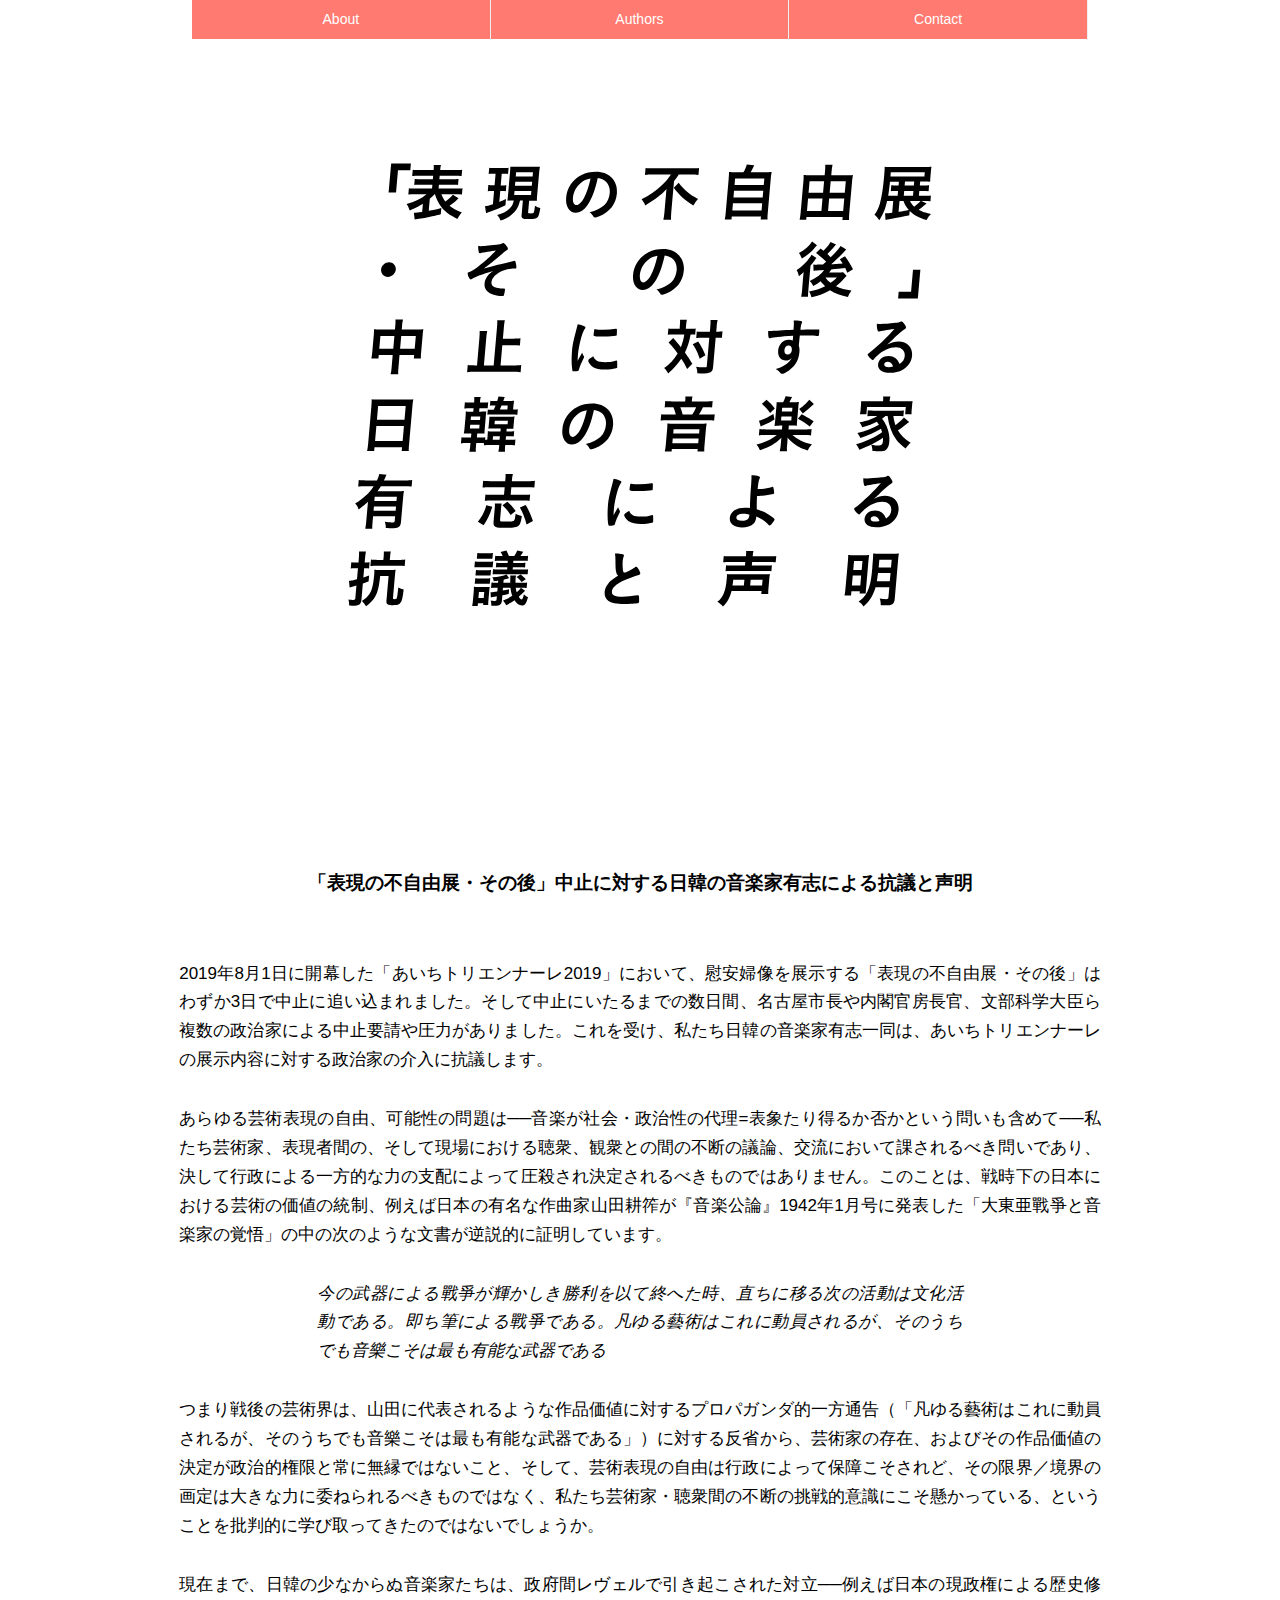
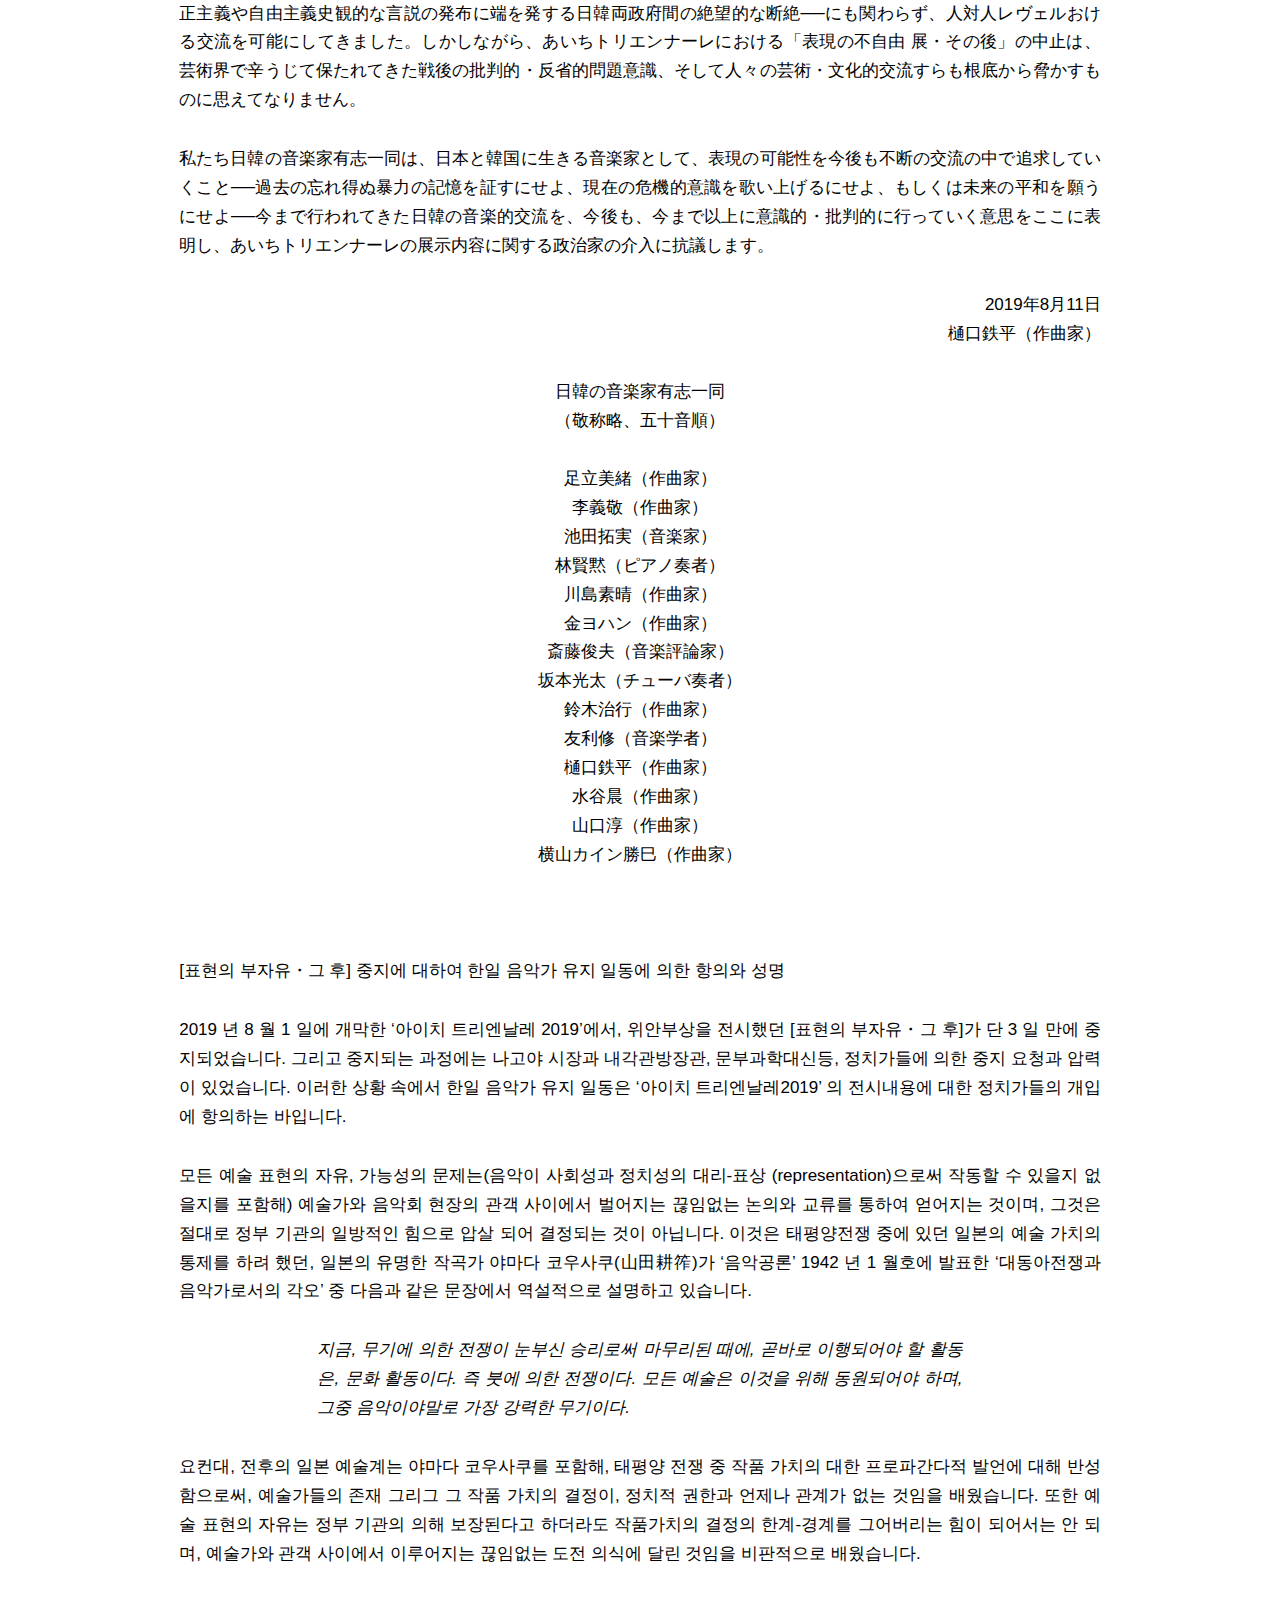
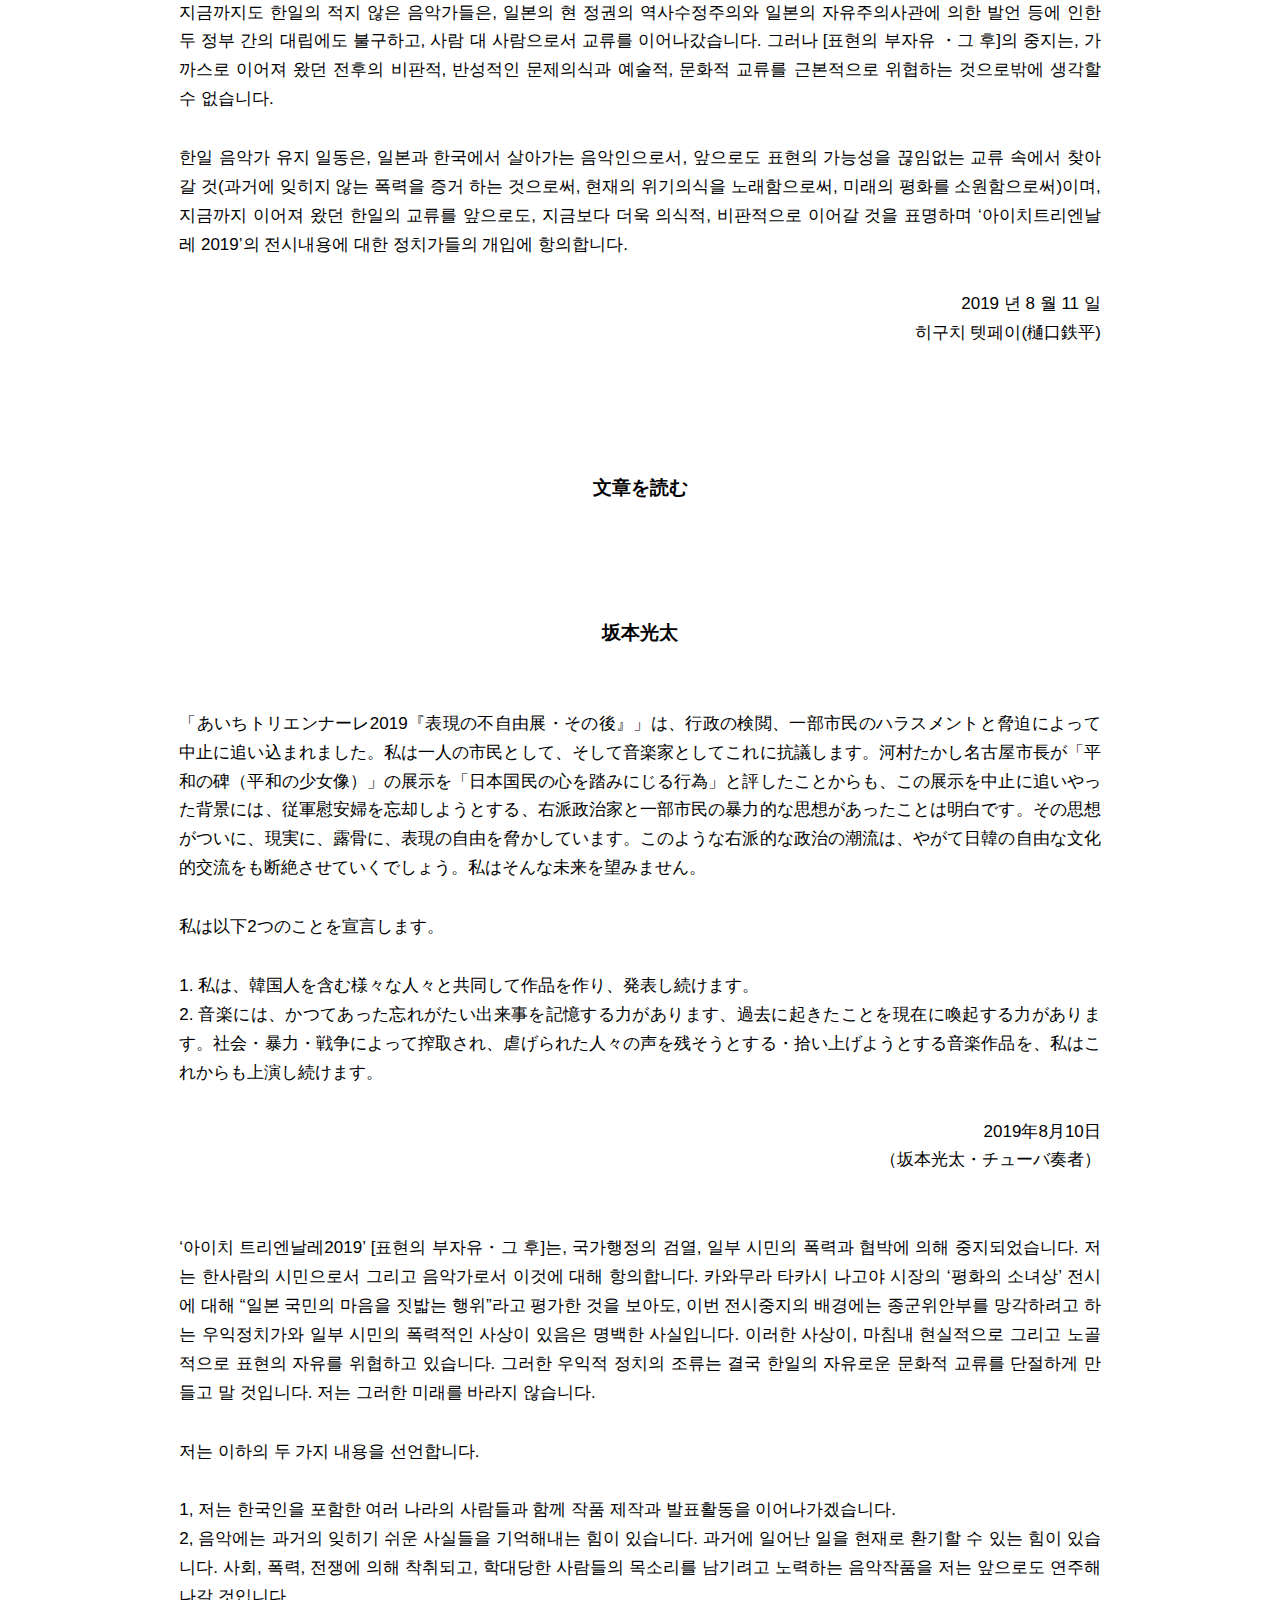
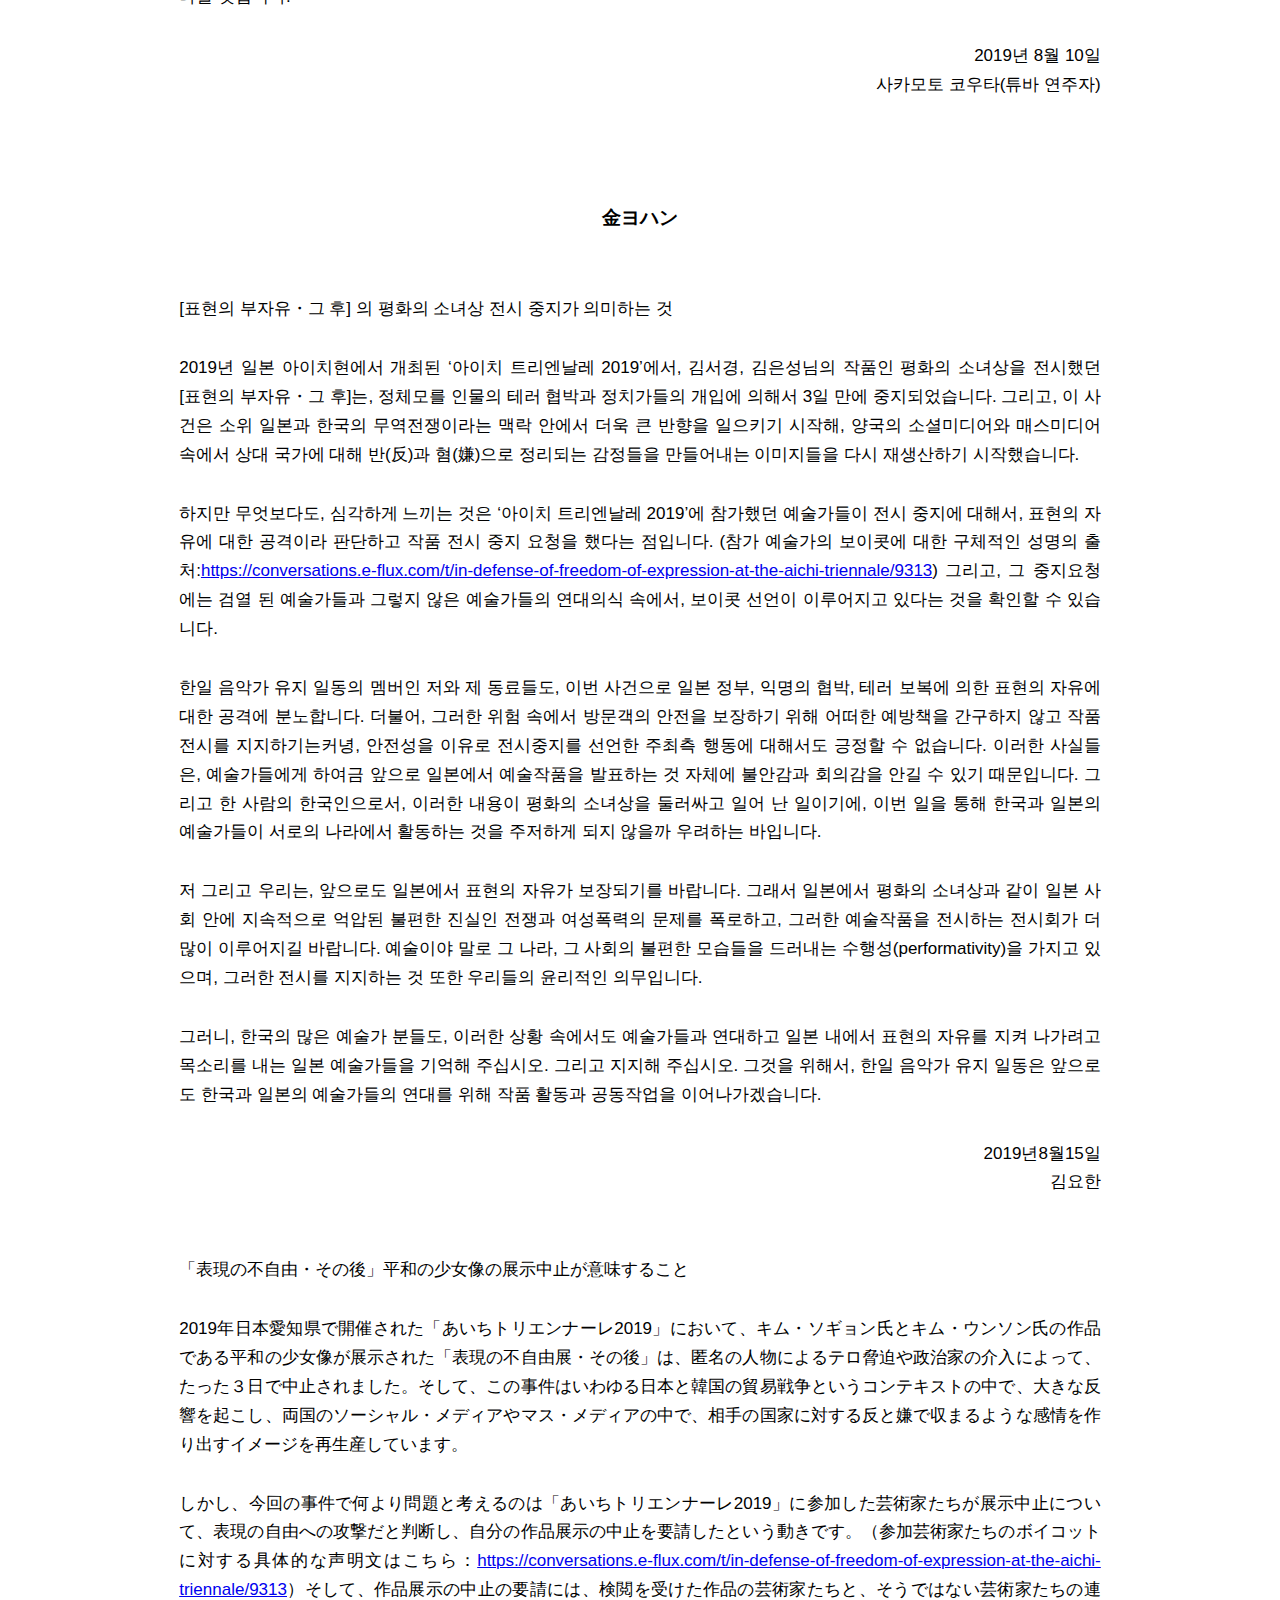
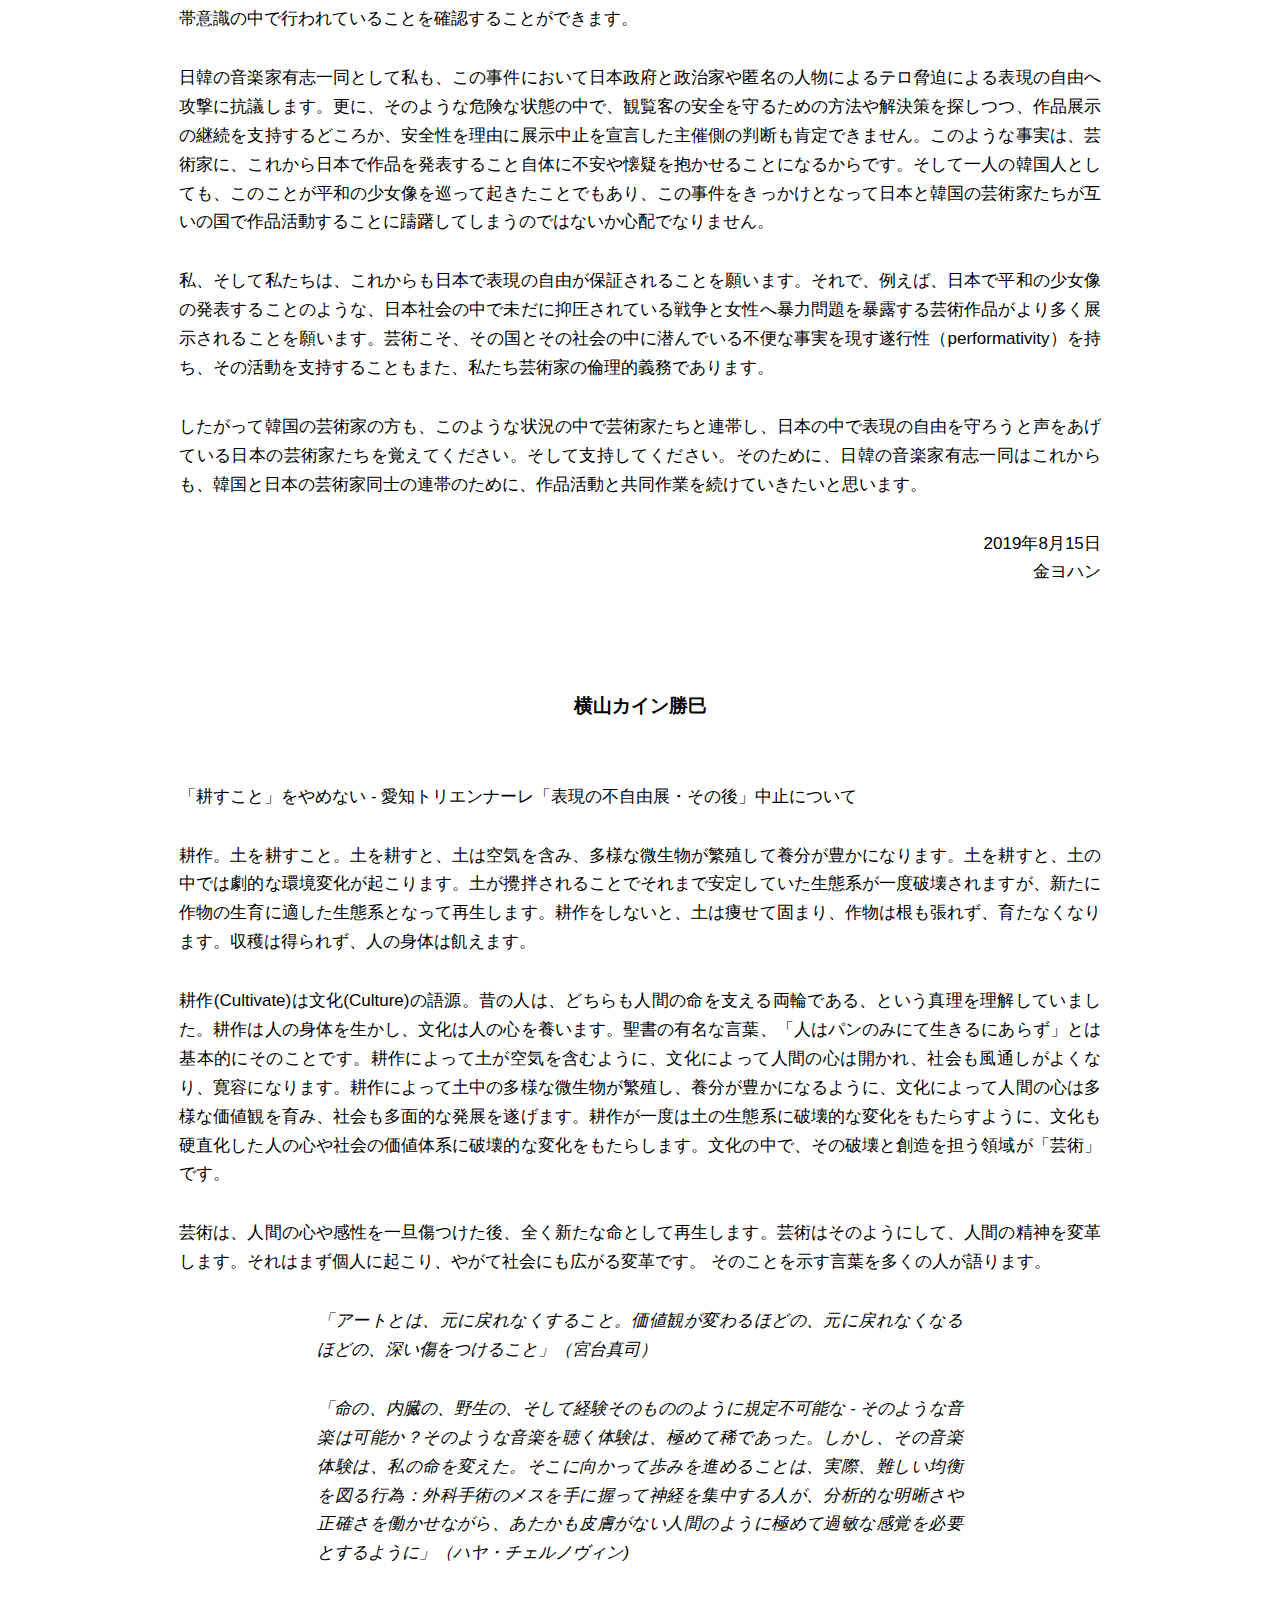
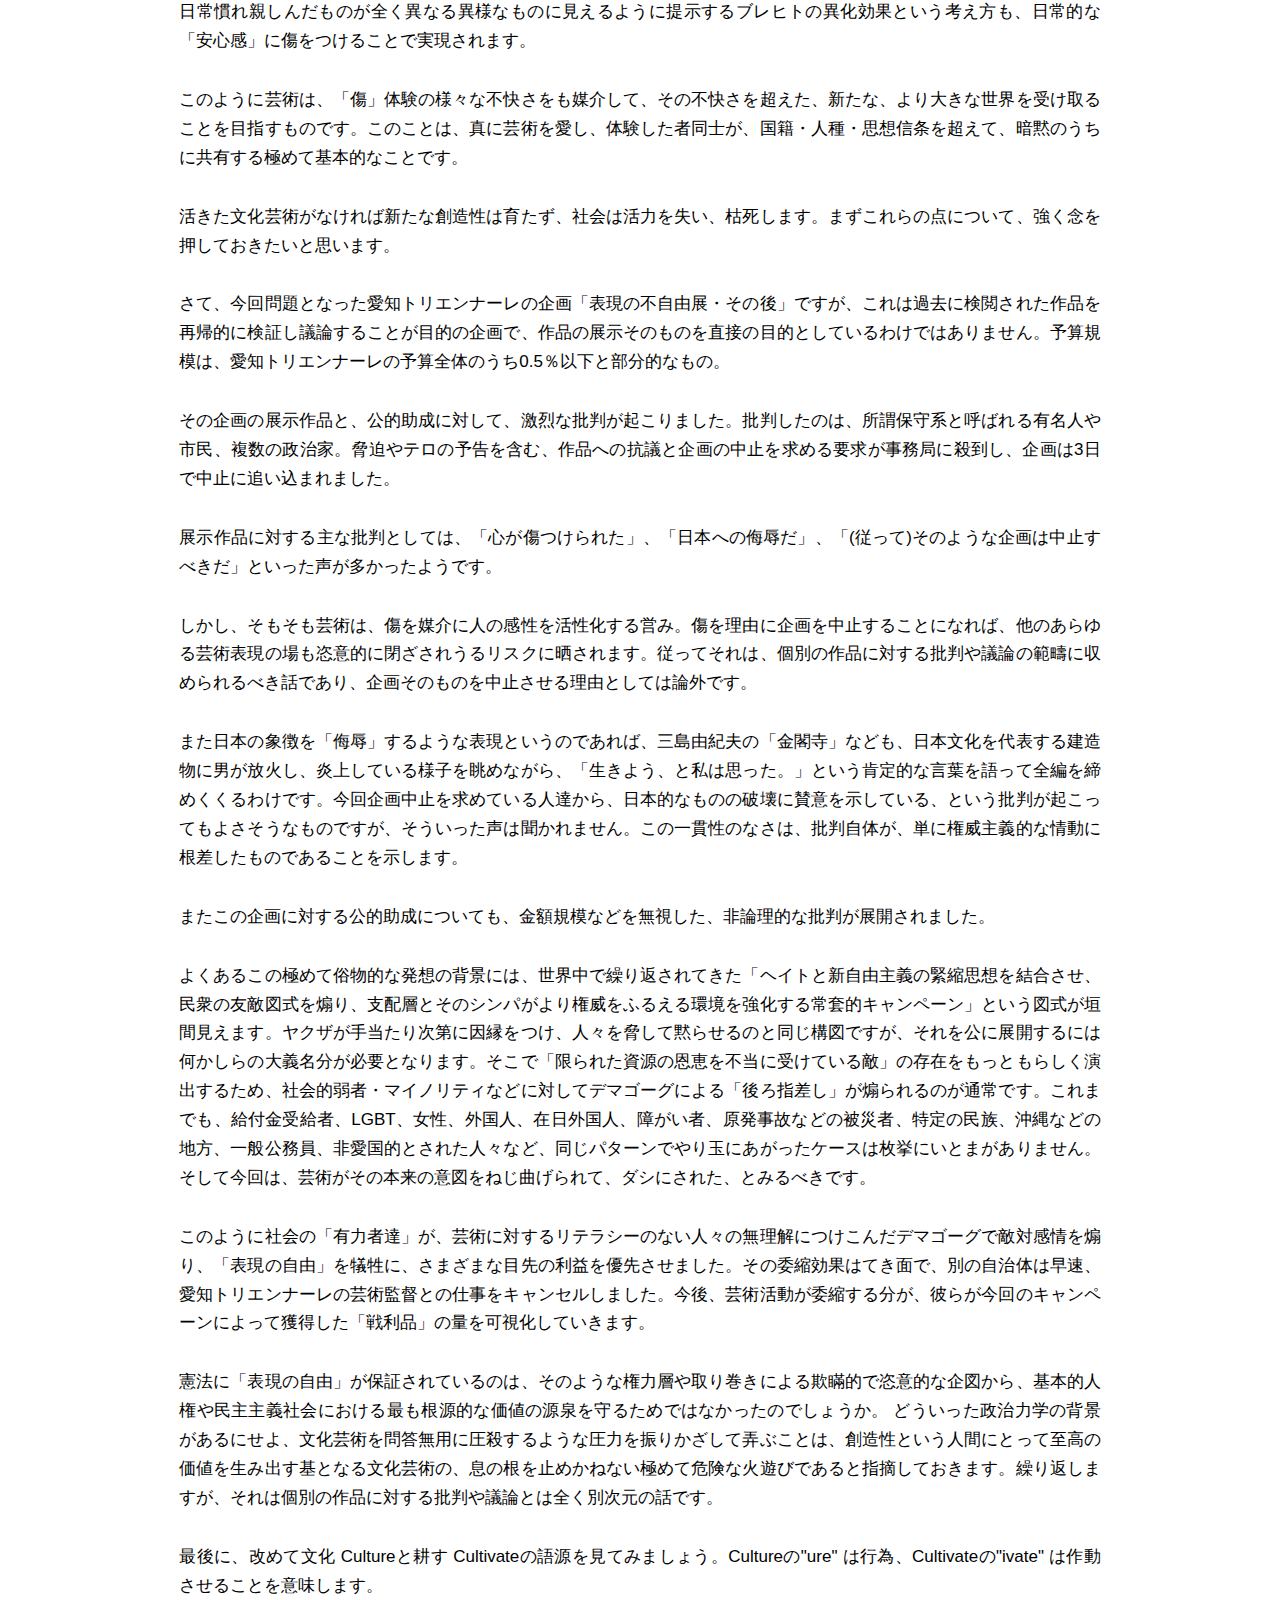
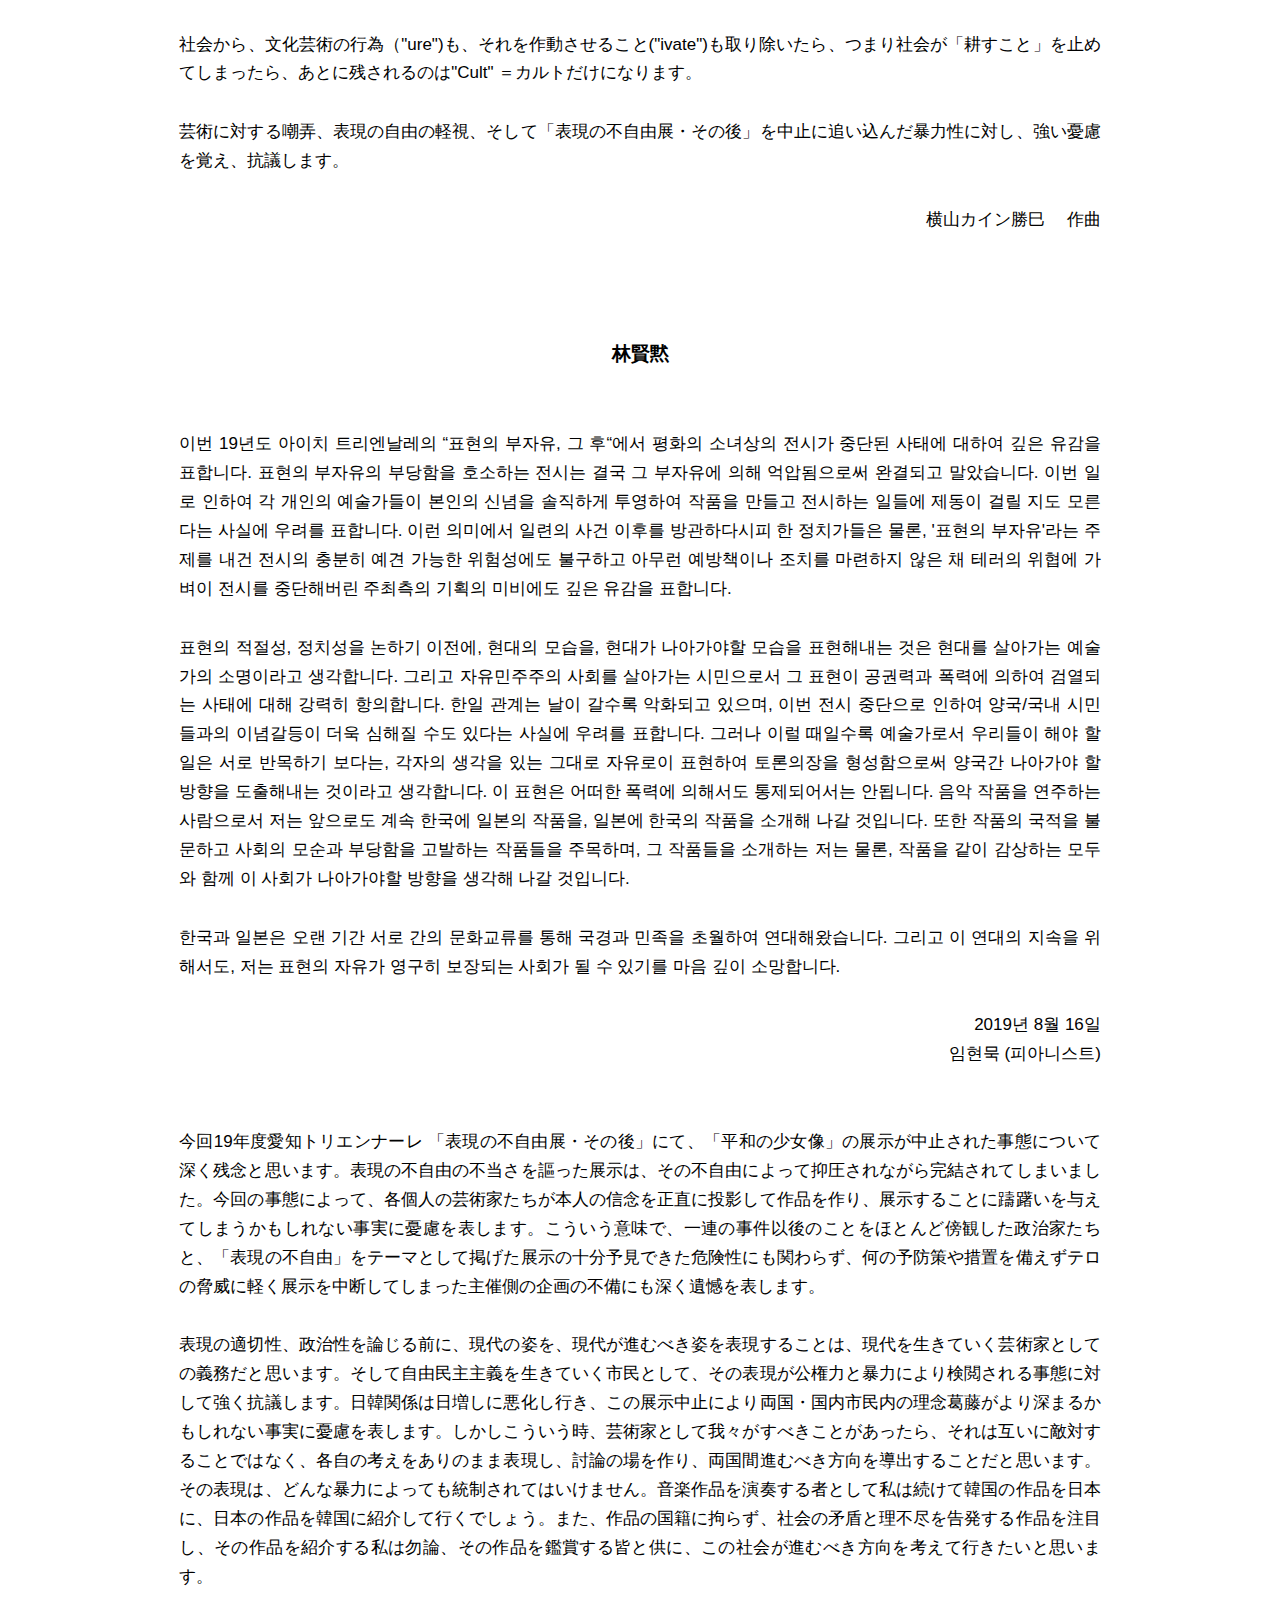
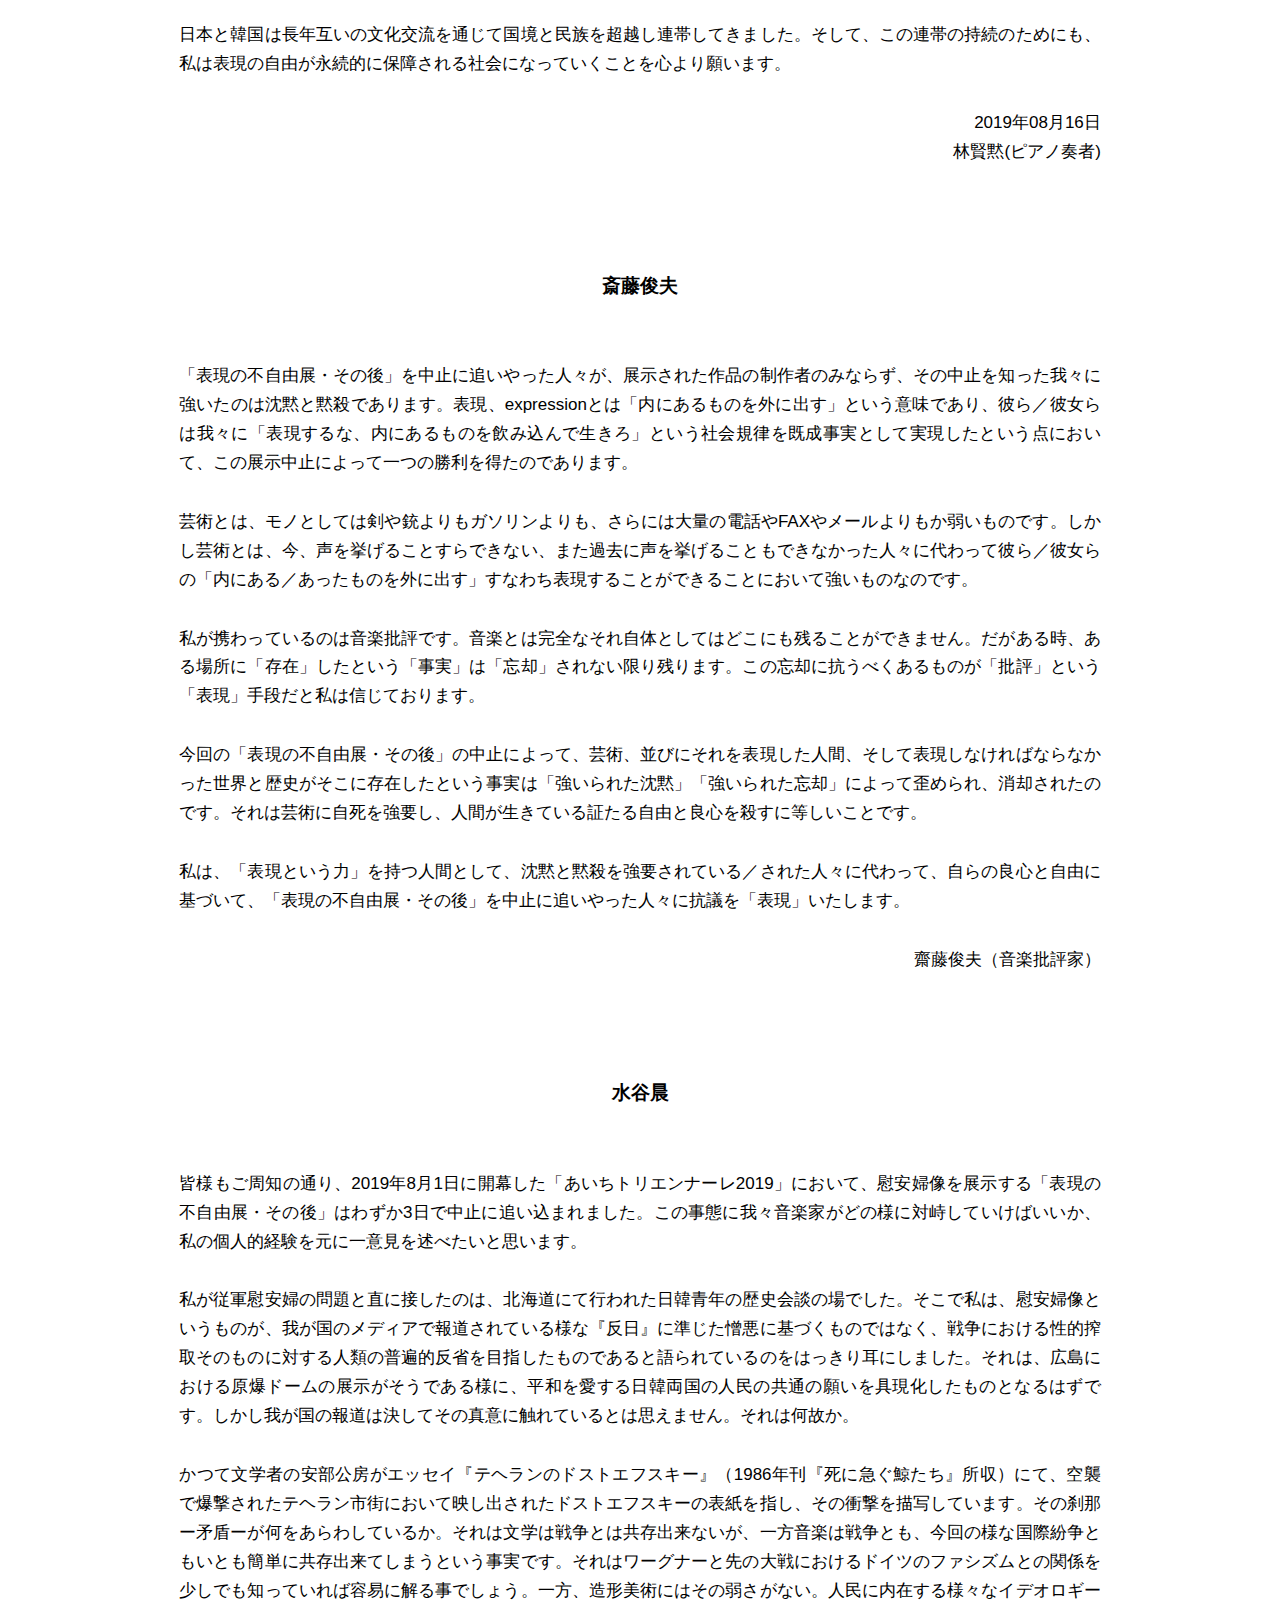
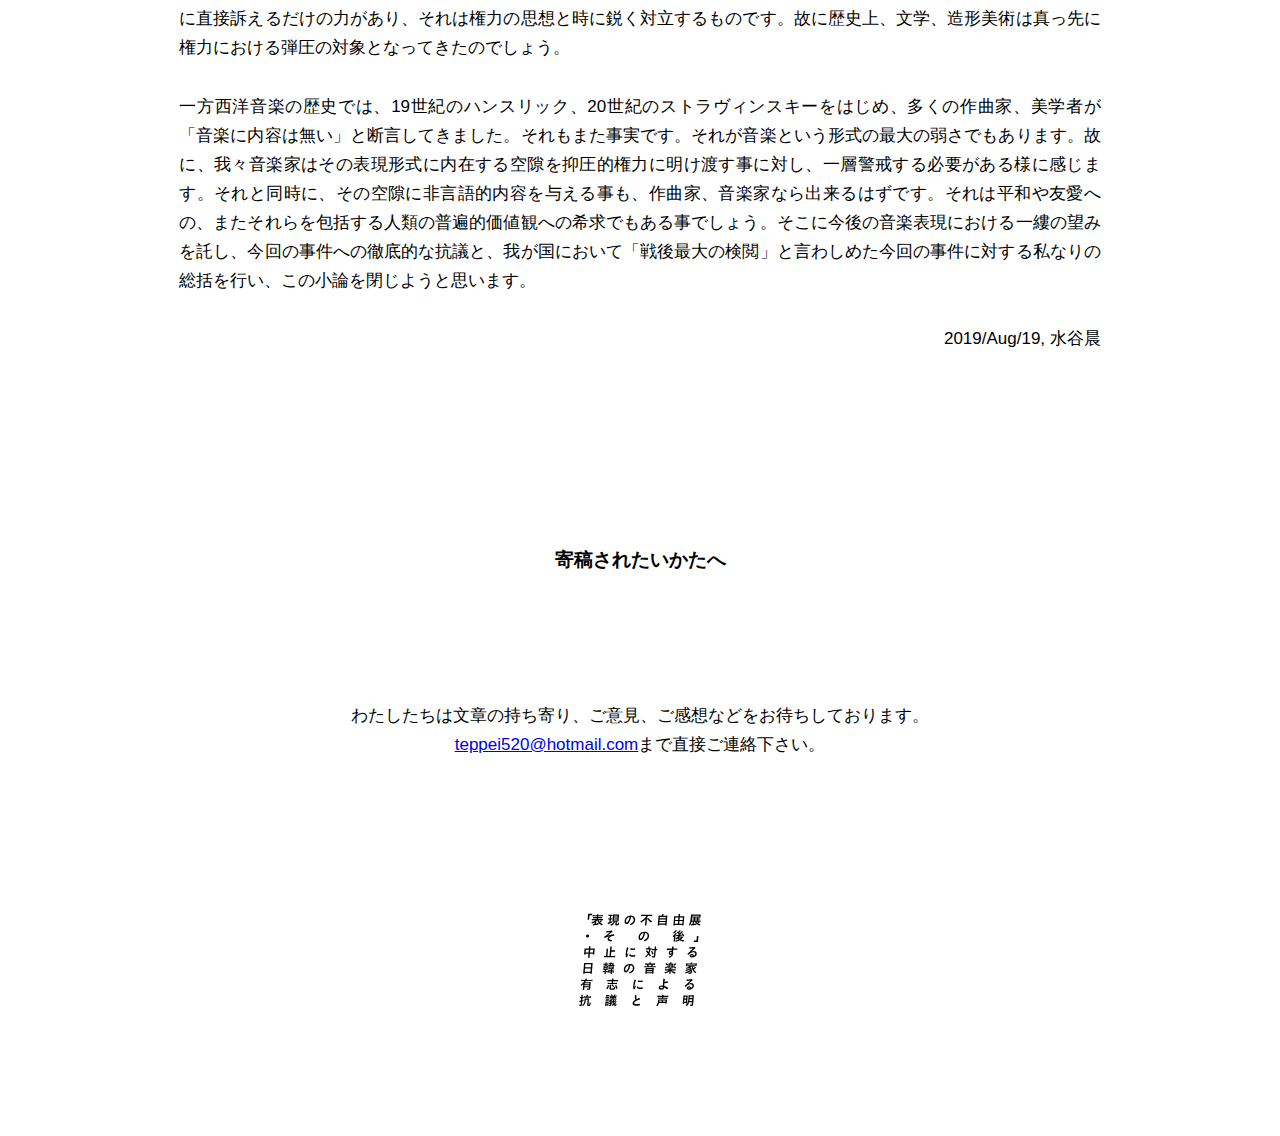
==== commit 1758c863: "commit0010" ====
--- a/index.html
+++ b/index.html
@@ -56,7 +56,7 @@
                 <li><a href="#katsumiyokoyama" ontouchstart="">横山カイン勝巳</a></li>
                 <li><a href="#hyunmooklim" ontouchstart="">林賢黙</a></li>
                 <li><a href="#toshiosaito">斎藤俊夫</a></li>
-                <li><a href="#mizutani">水谷晨</a></li>
+                <li><a href="#shinmizutani">水谷晨</a></li>
                 </li>
                 </ul>
                 </li>
@@ -286,10 +286,22 @@
             林賢黙(ピアノ奏者) </div>
 
         <div id="toshiosaito" class="author"><br>斎藤俊夫</div>
-        <div class="text"></div>
-        <div class="shomei1"></div>
-
-        <div id="mizutani" class="author"><br>水谷晨</div>
+        <div class="text">
+                <p>
+                「表現の不自由展・その後」を中止に追いやった人々が、展示された作品の制作者のみならず、その中止を知った我々に強いたのは沈黙と黙殺であります。表現、expressionとは「内にあるものを外に出す」という意味であり、彼ら／彼女らは我々に「表現するな、内にあるものを飲み込んで生きろ」という社会規律を既成事実として実現したという点において、この展示中止によって一つの勝利を得たのであります。
+                </p><p>
+                芸術とは、モノとしては剣や銃よりもガソリンよりも、さらには大量の電話やFAXやメールよりもか弱いものです。しかし芸術とは、今、声を挙げることすらできない、また過去に声を挙げることもできなかった人々に代わって彼ら／彼女らの「内にある／あったものを外に出す」すなわち表現することができることにおいて強いものなのです。
+                </p><p>
+                私が携わっているのは音楽批評です。音楽とは完全なそれ自体としてはどこにも残ることができません。だがある時、ある場所に「存在」したという「事実」は「忘却」されない限り残ります。この忘却に抗うべくあるものが「批評」という「表現」手段だと私は信じております。
+                </p><p>
+                今回の「表現の不自由展・その後」の中止によって、芸術、並びにそれを表現した人間、そして表現しなければならなかった世界と歴史がそこに存在したという事実は「強いられた沈黙」「強いられた忘却」によって歪められ、消却されたのです。それは芸術に自死を強要し、人間が生きている証たる自由と良心を殺すに等しいことです。
+                </p><p>
+                私は、「表現という力」を持つ人間として、沈黙と黙殺を強要されている／された人々に代わって、自らの良心と自由に基づいて、「表現の不自由展・その後」を中止に追いやった人々に抗議を「表現」いたします。
+                </p>
+        </div>
+        <div class="shomei1">齋藤俊夫（音楽批評家）</div>
+
+        <div id="shinmizutani" class="author"><br>水谷晨</div>
         <div class="text">
                 <p>
                 皆様もご周知の通り、2019年8月1日に開幕した「あいちトリエンナーレ2019」において、慰安婦像を展示する「表現の不自由展・その後」はわずか3日で中止に追い込まれました。この事態に我々音楽家がどの様に対峙していけばいいか、私の個人的経験を元に一意見を述べたいと思います。
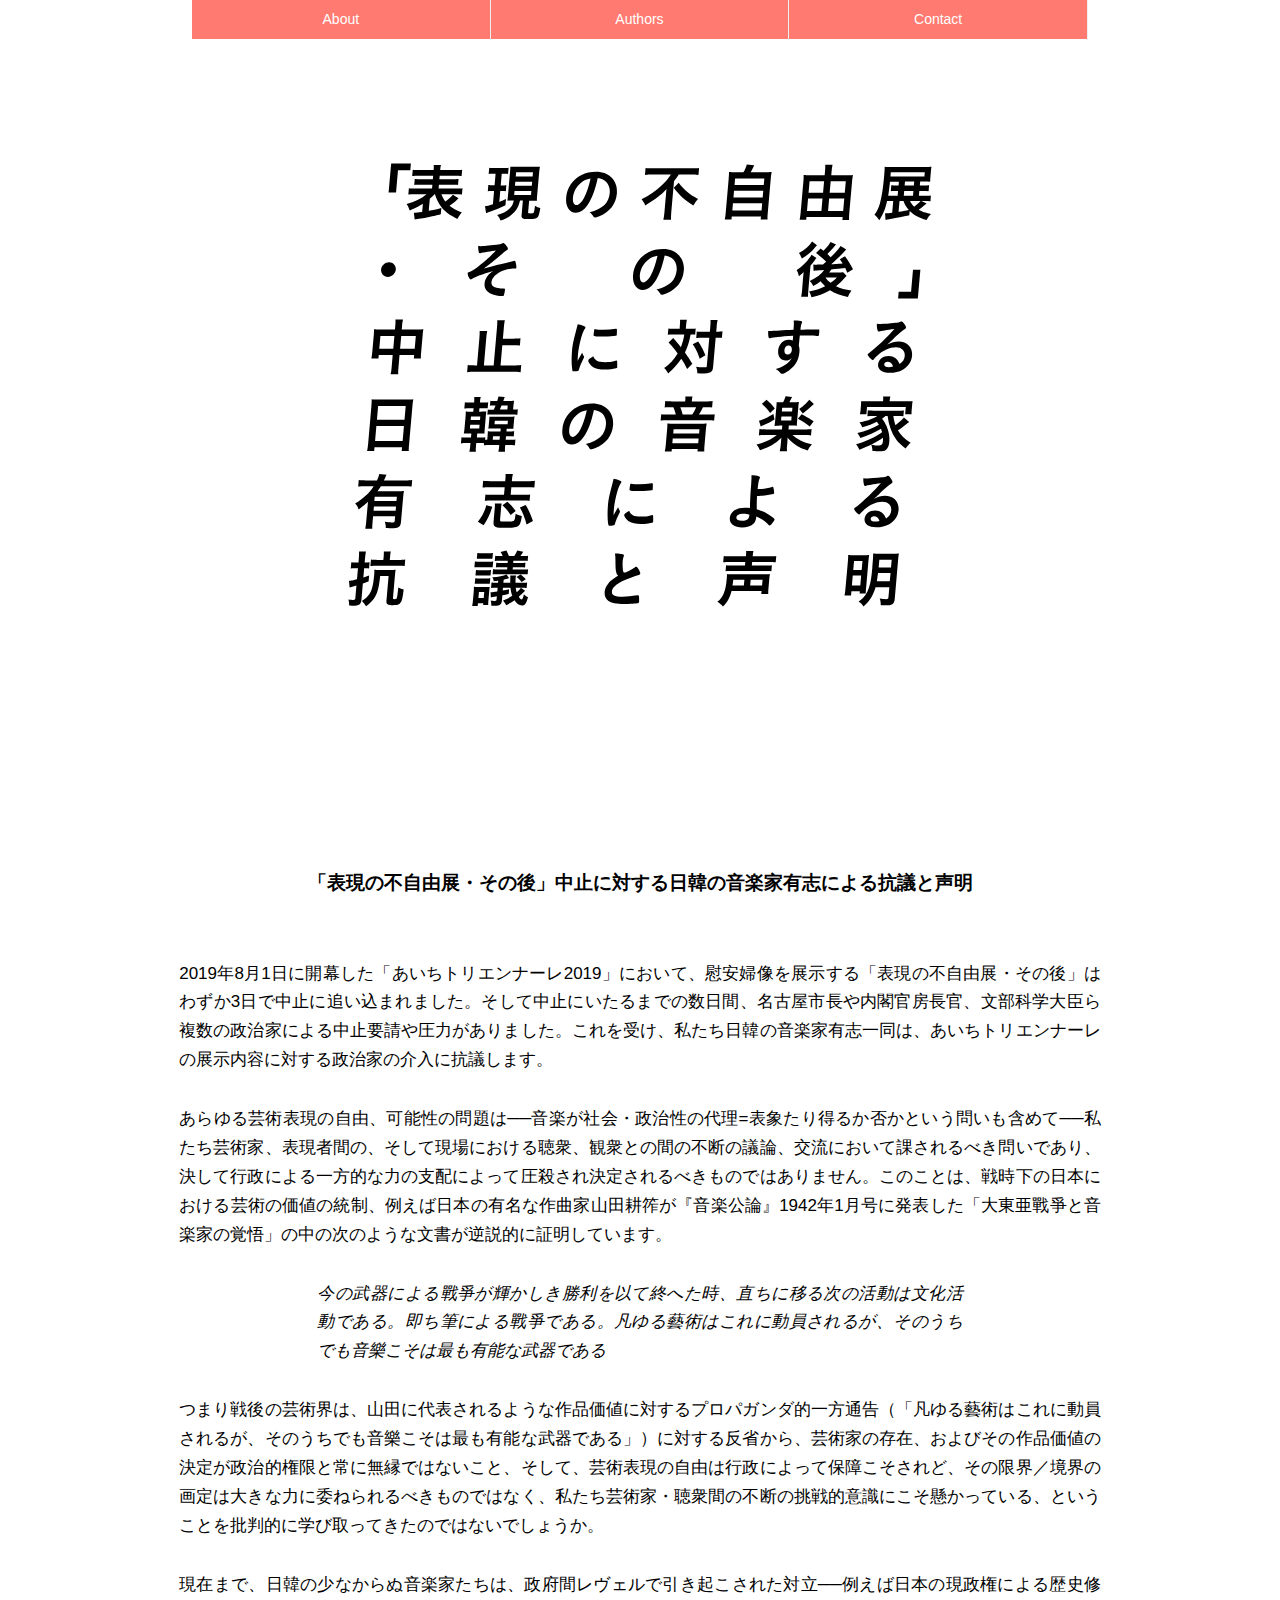
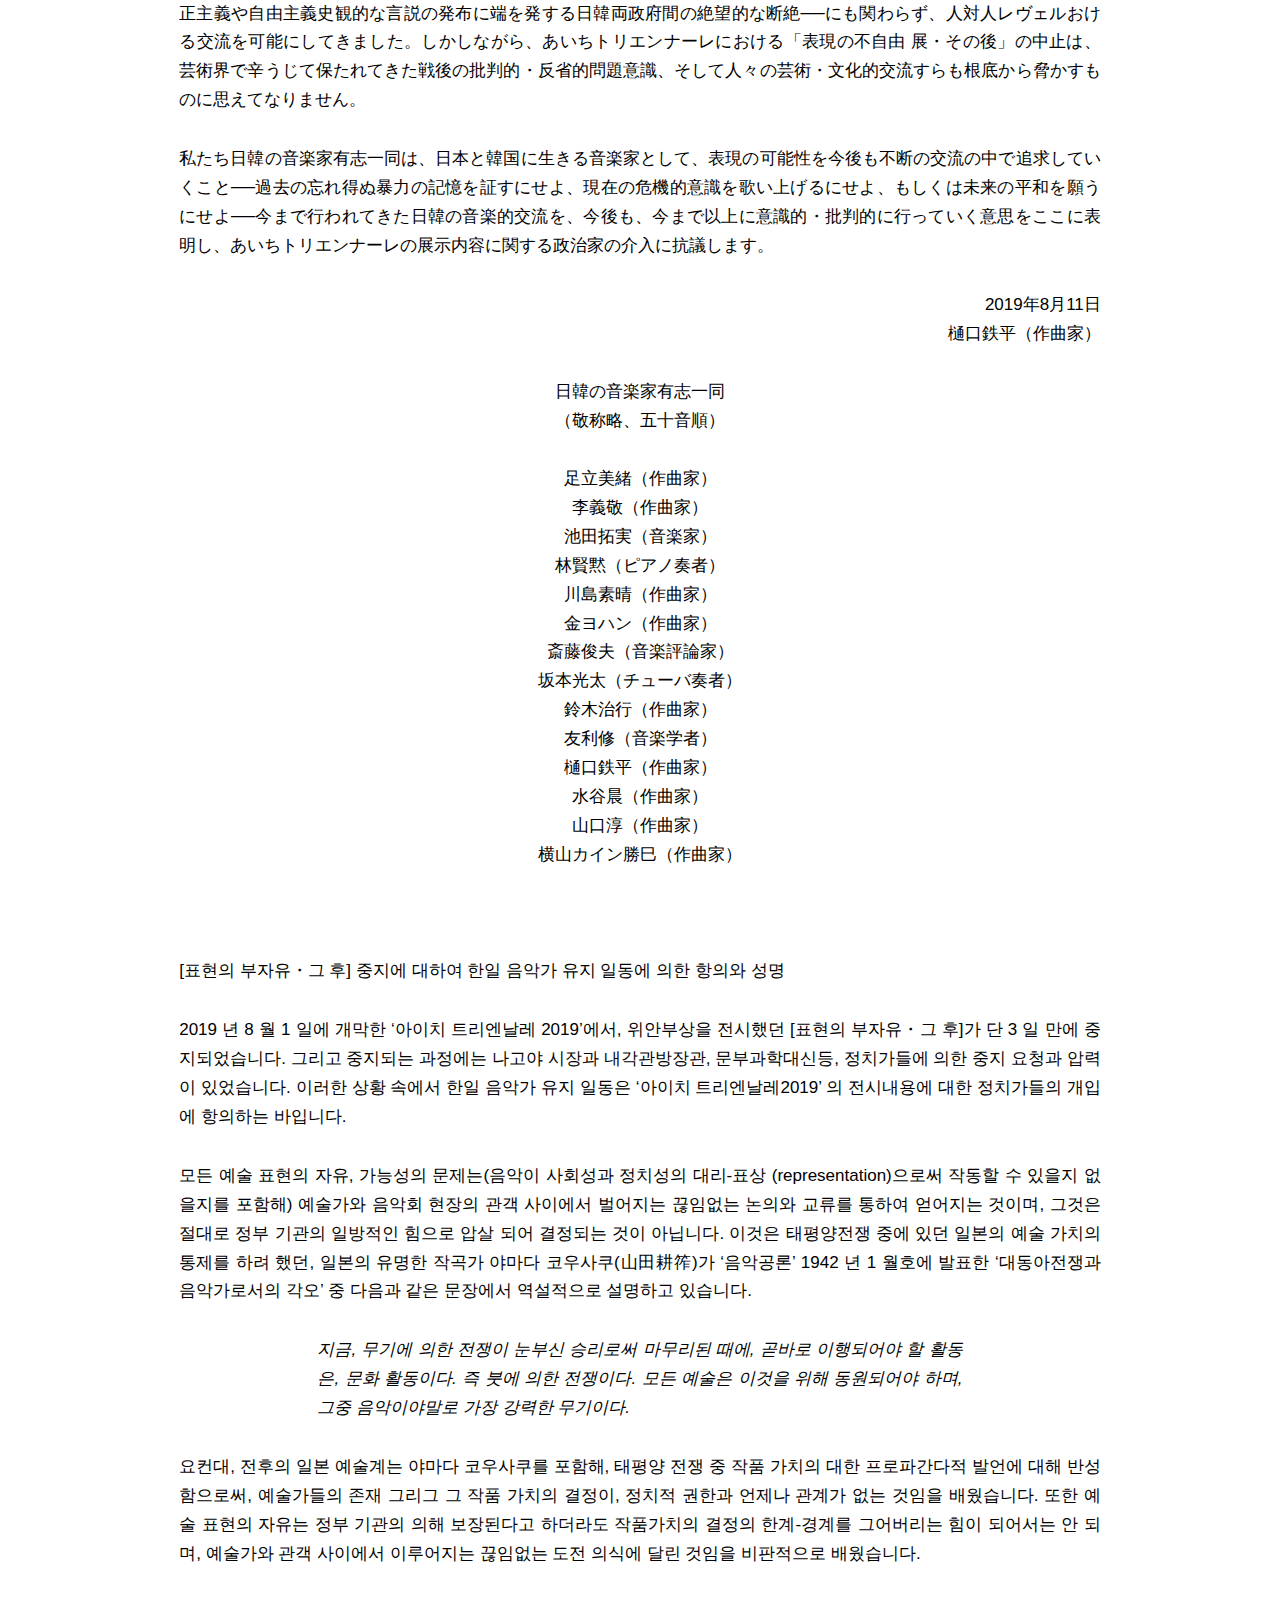
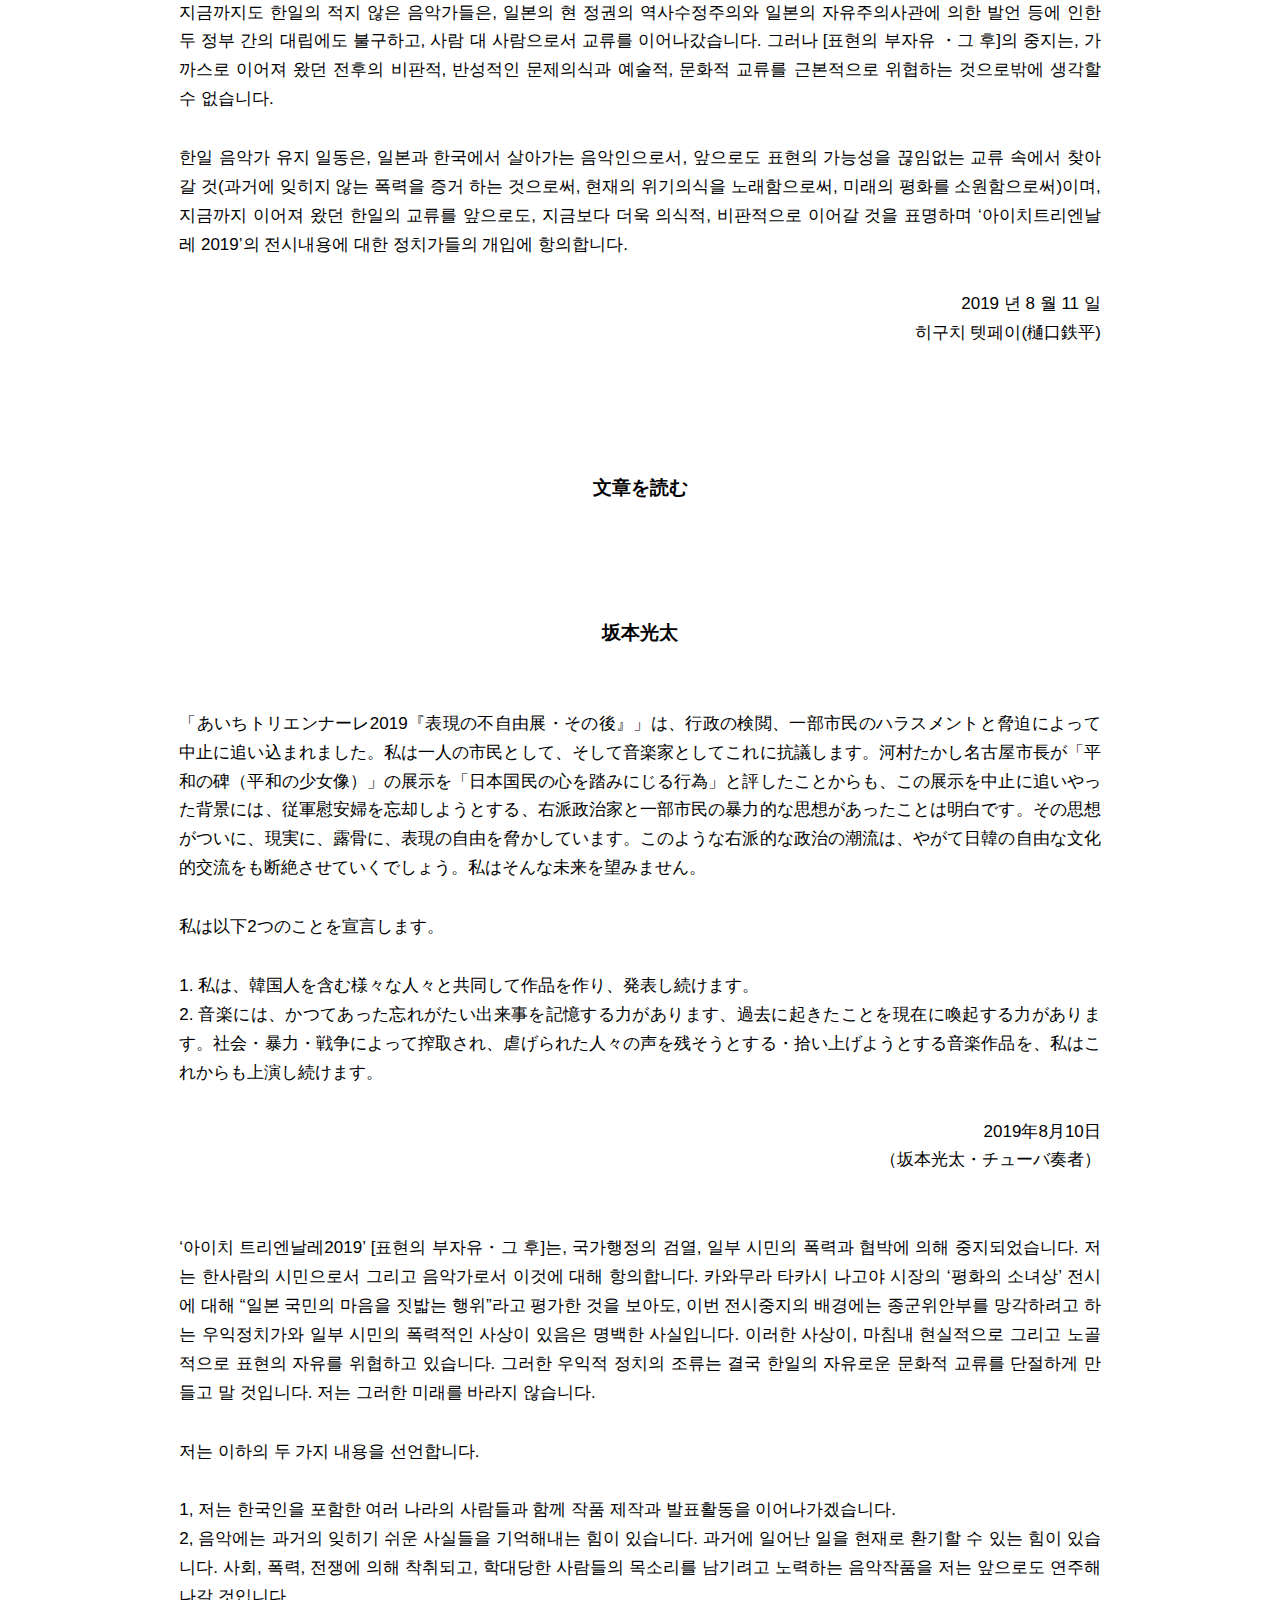
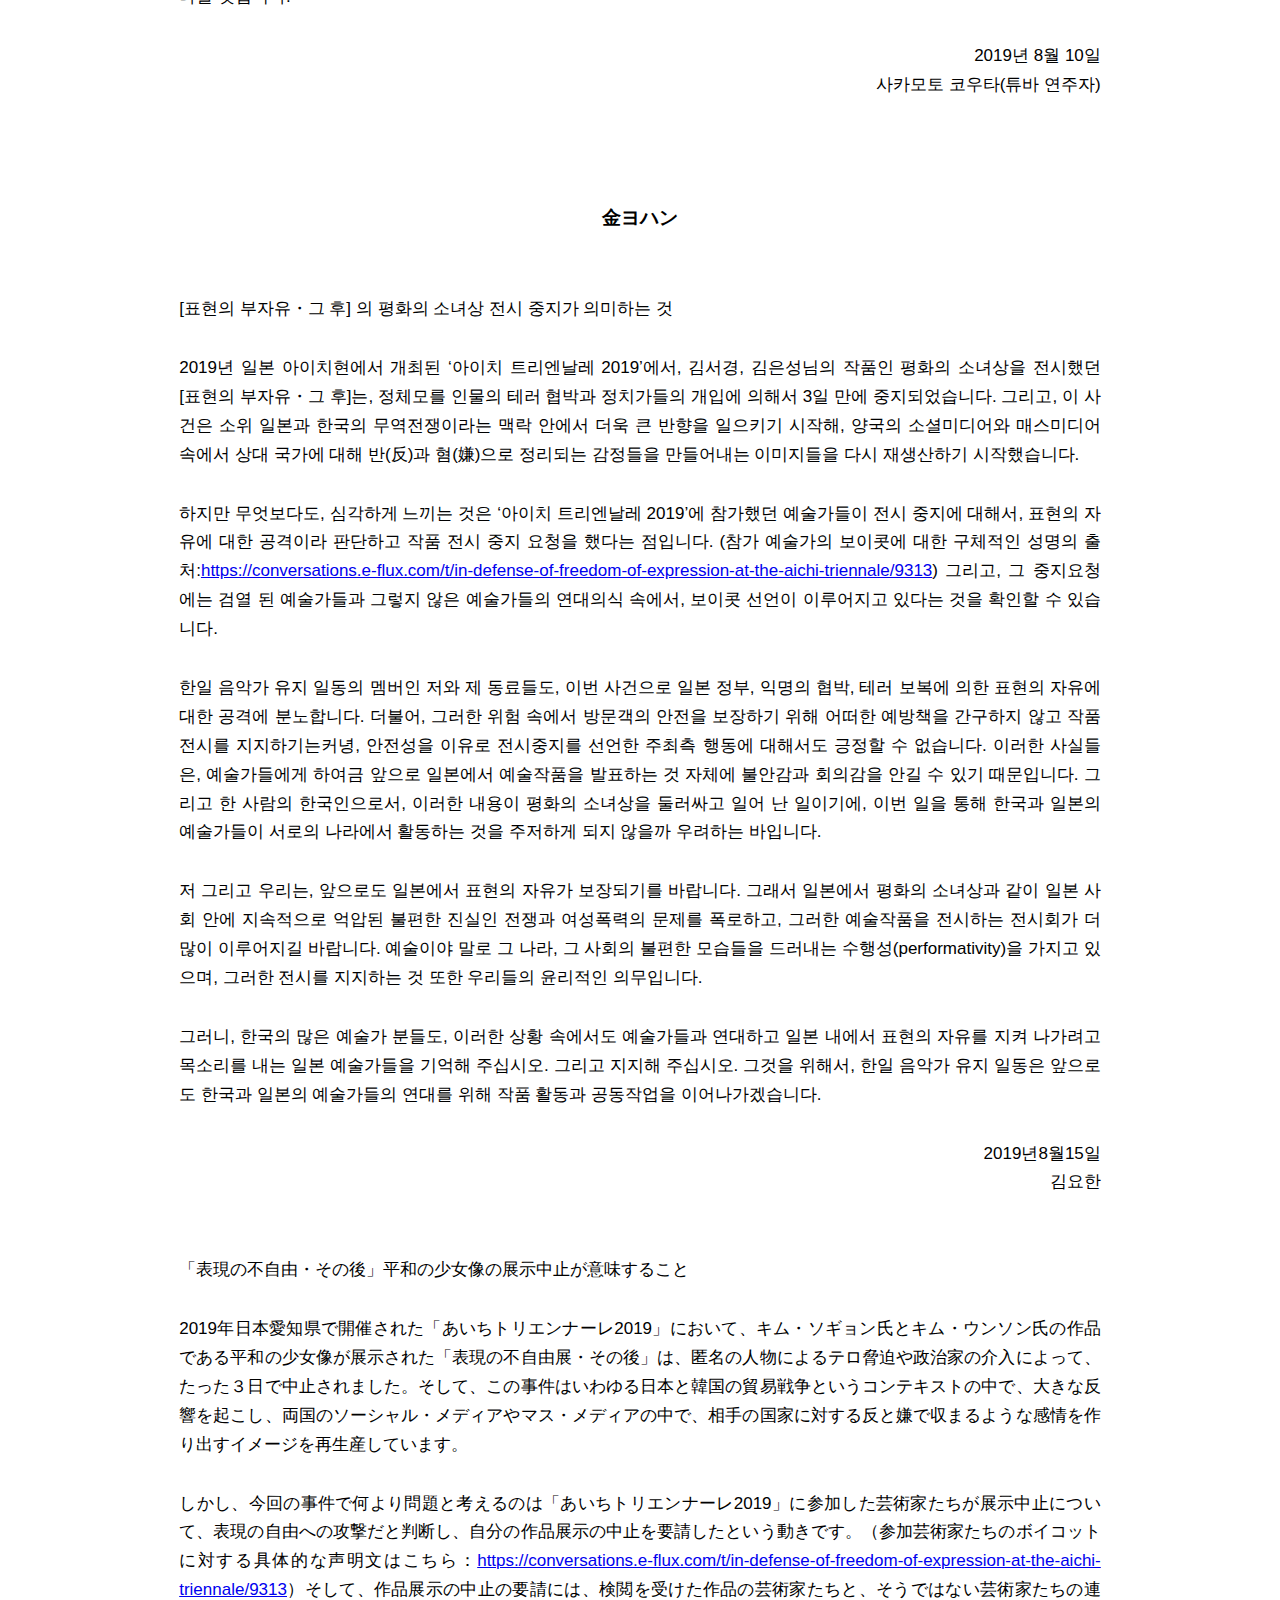
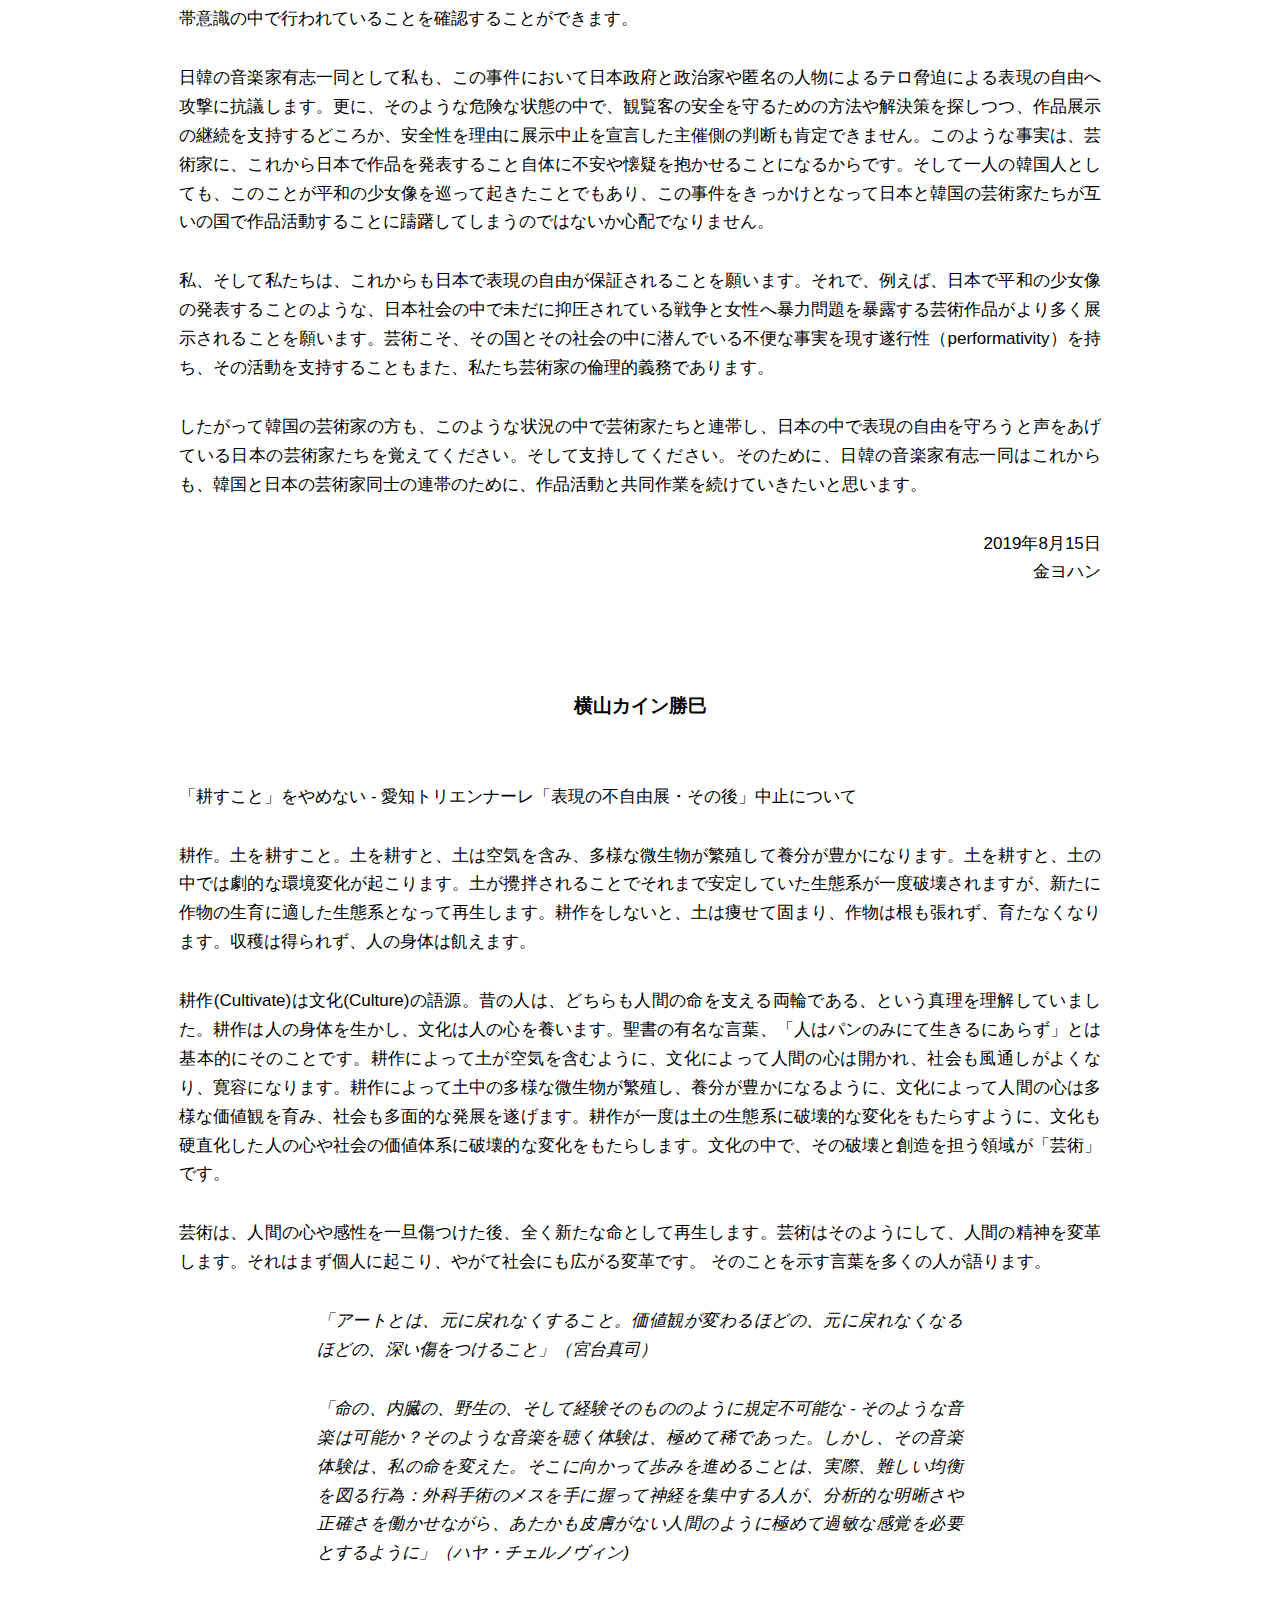
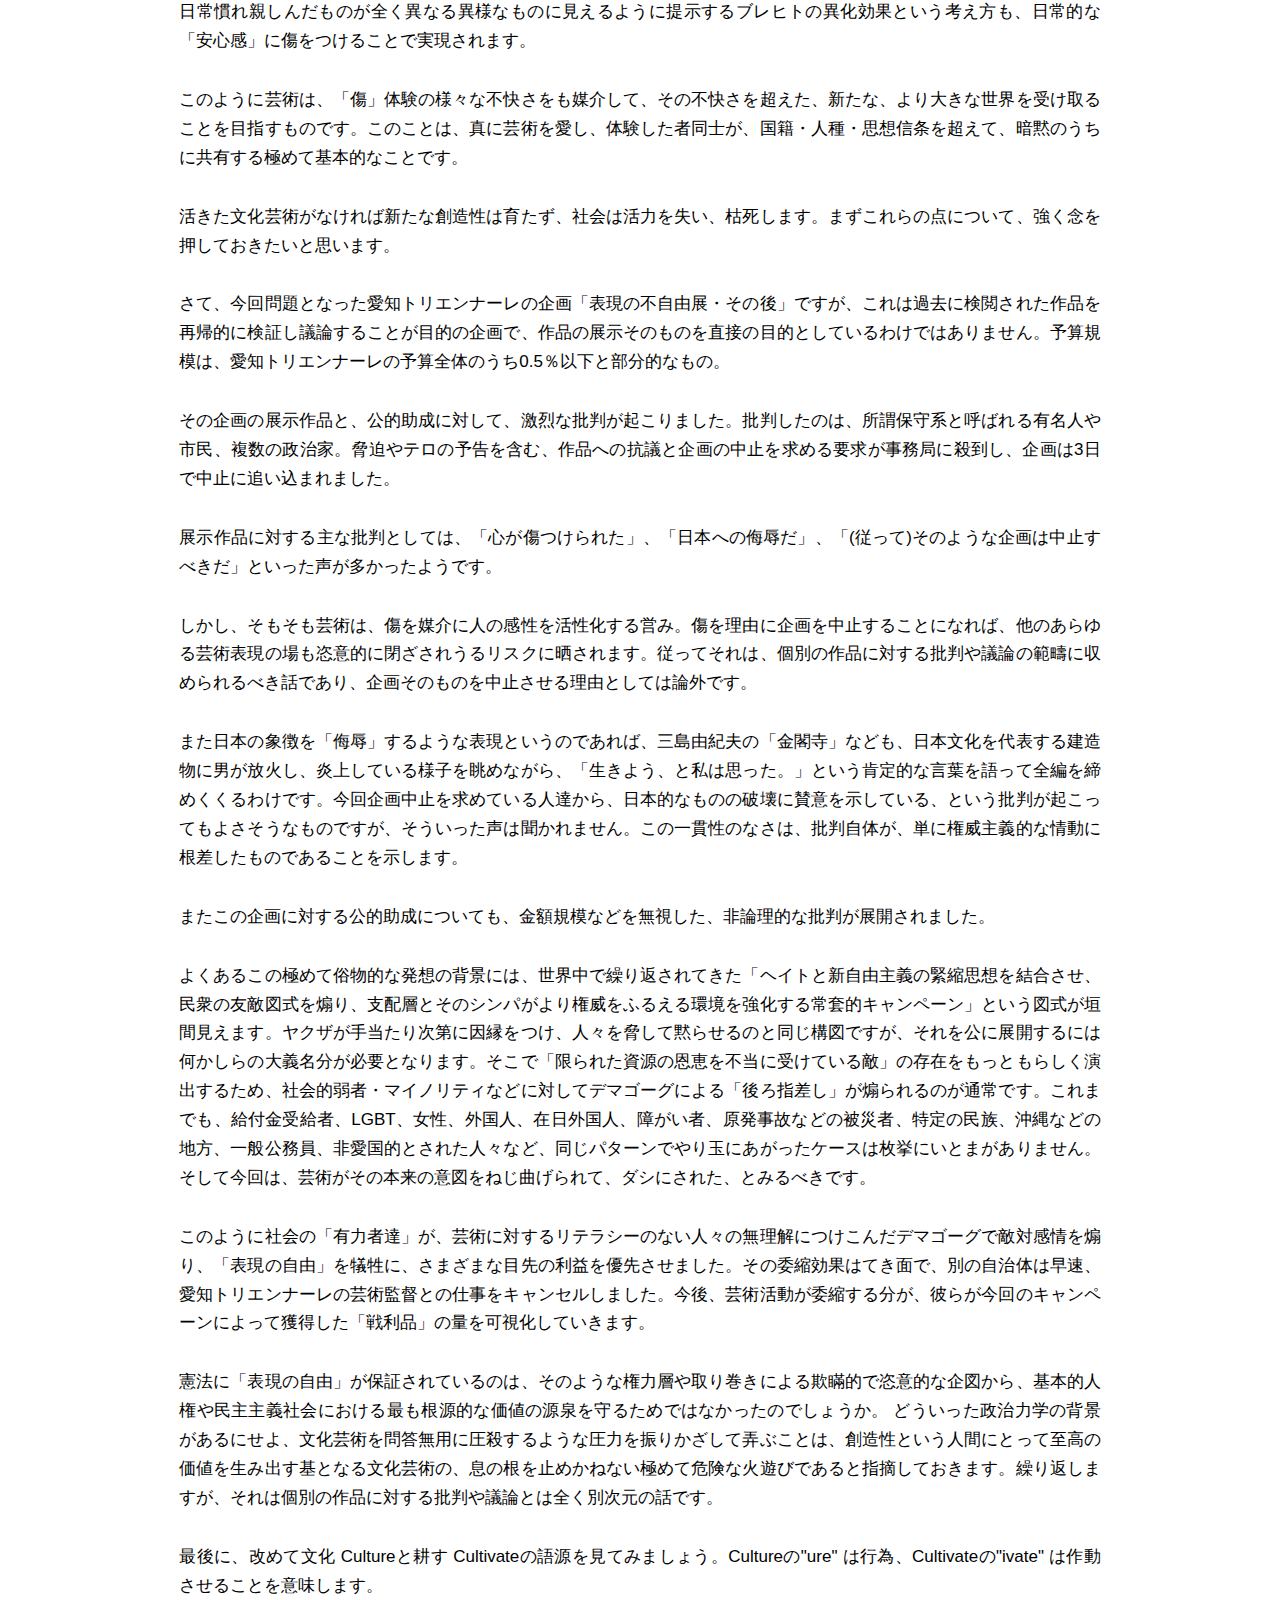
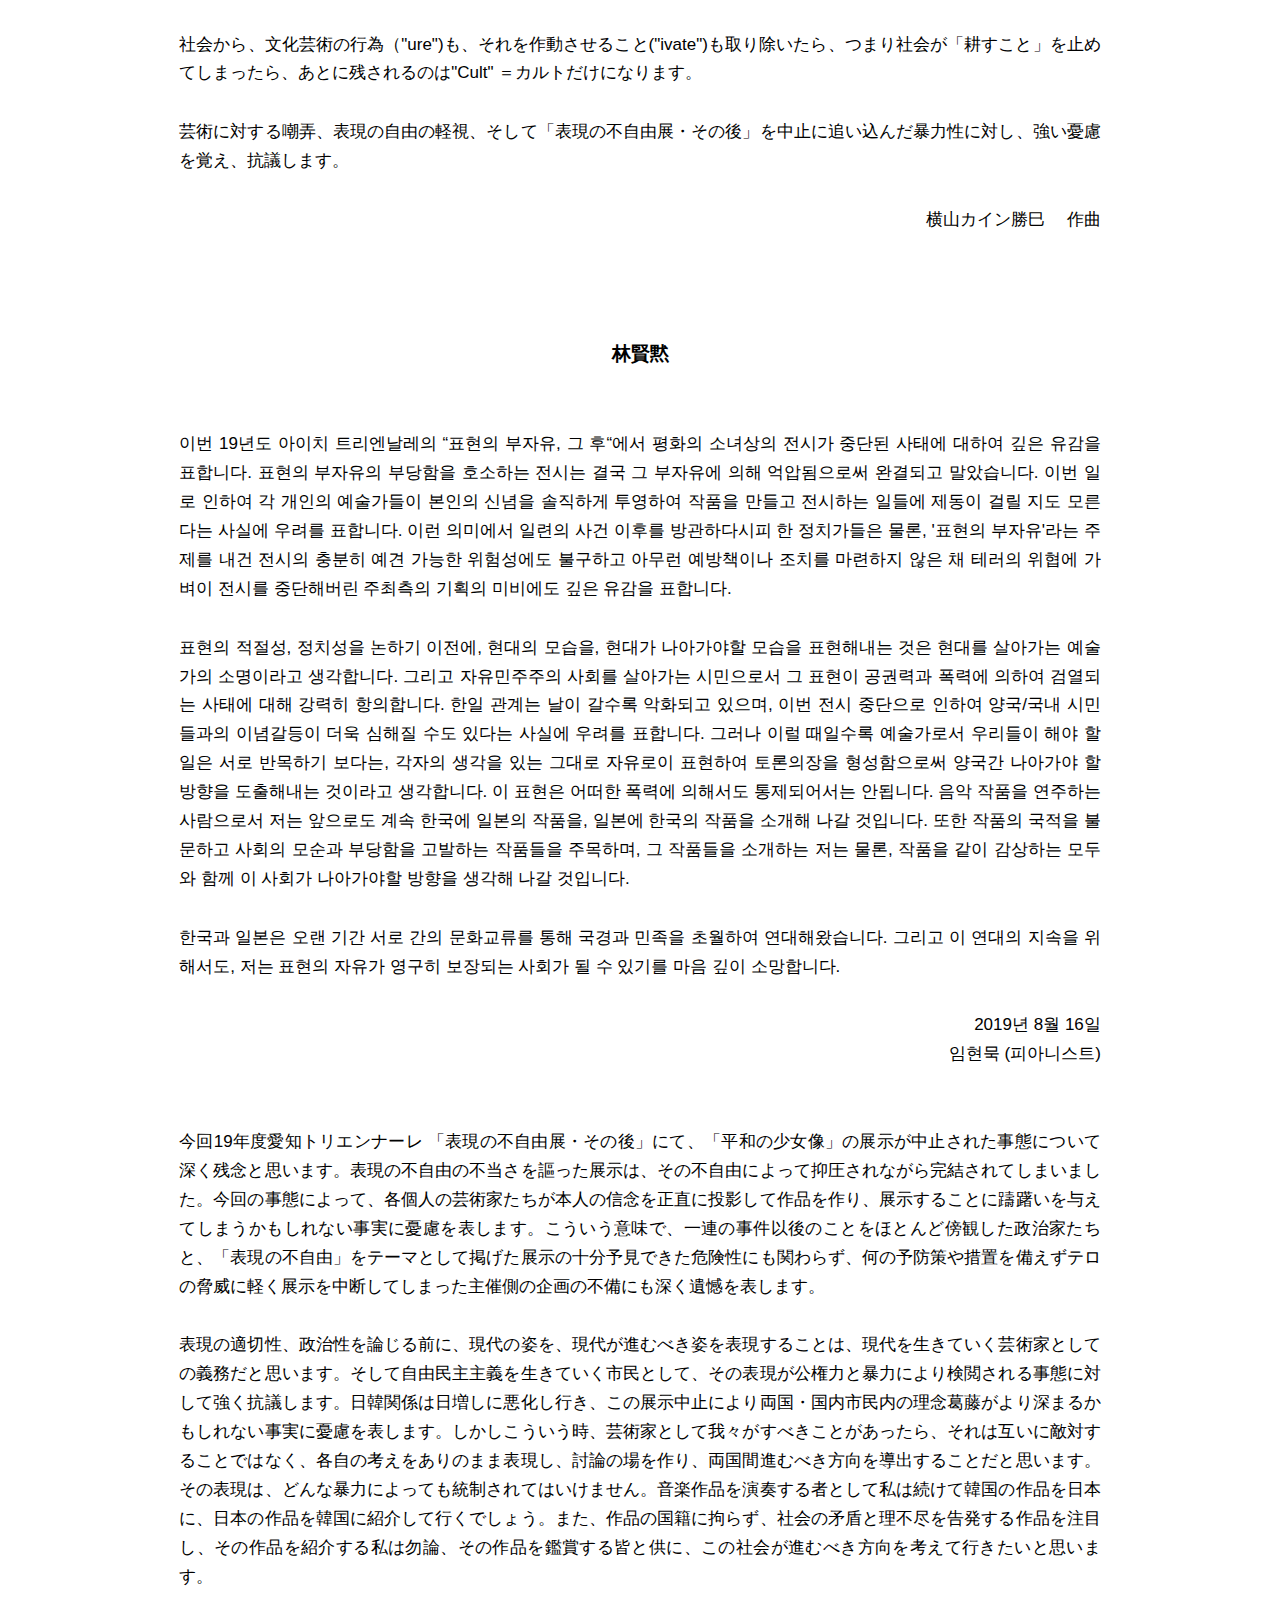
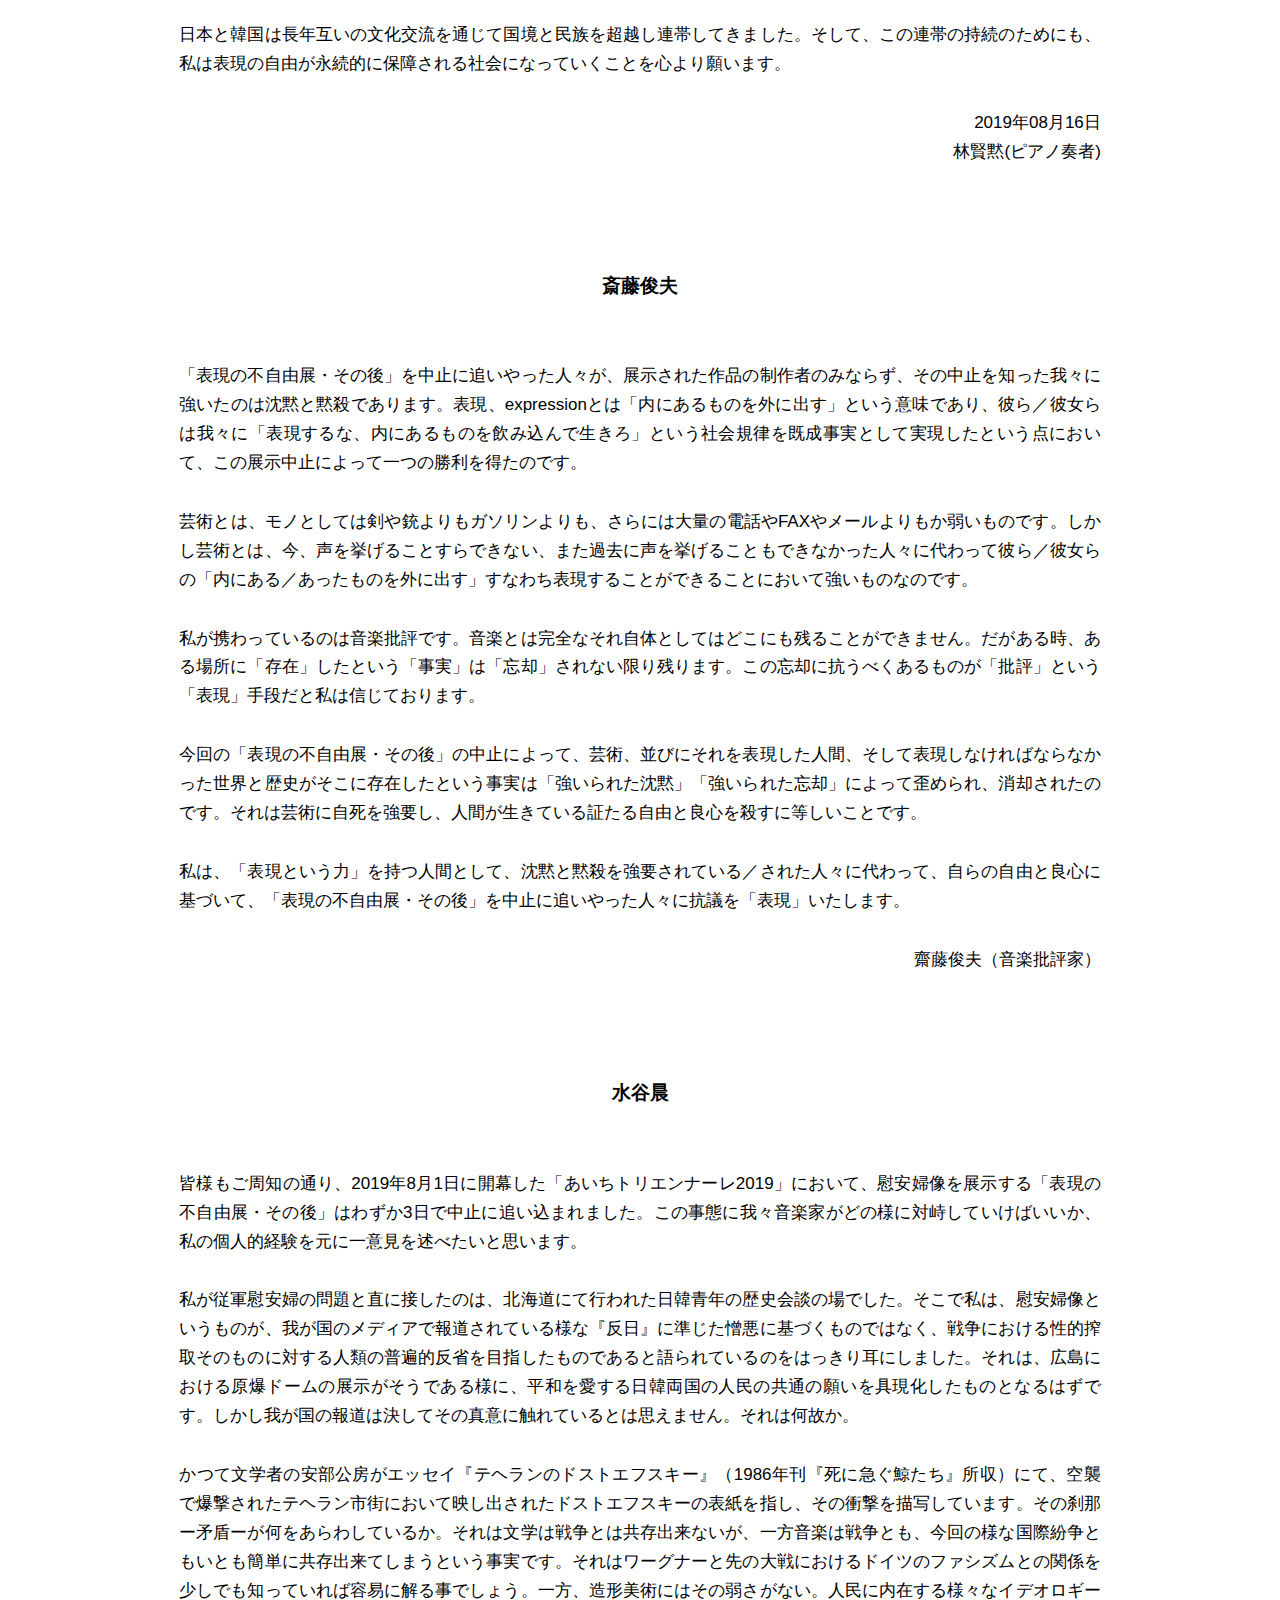
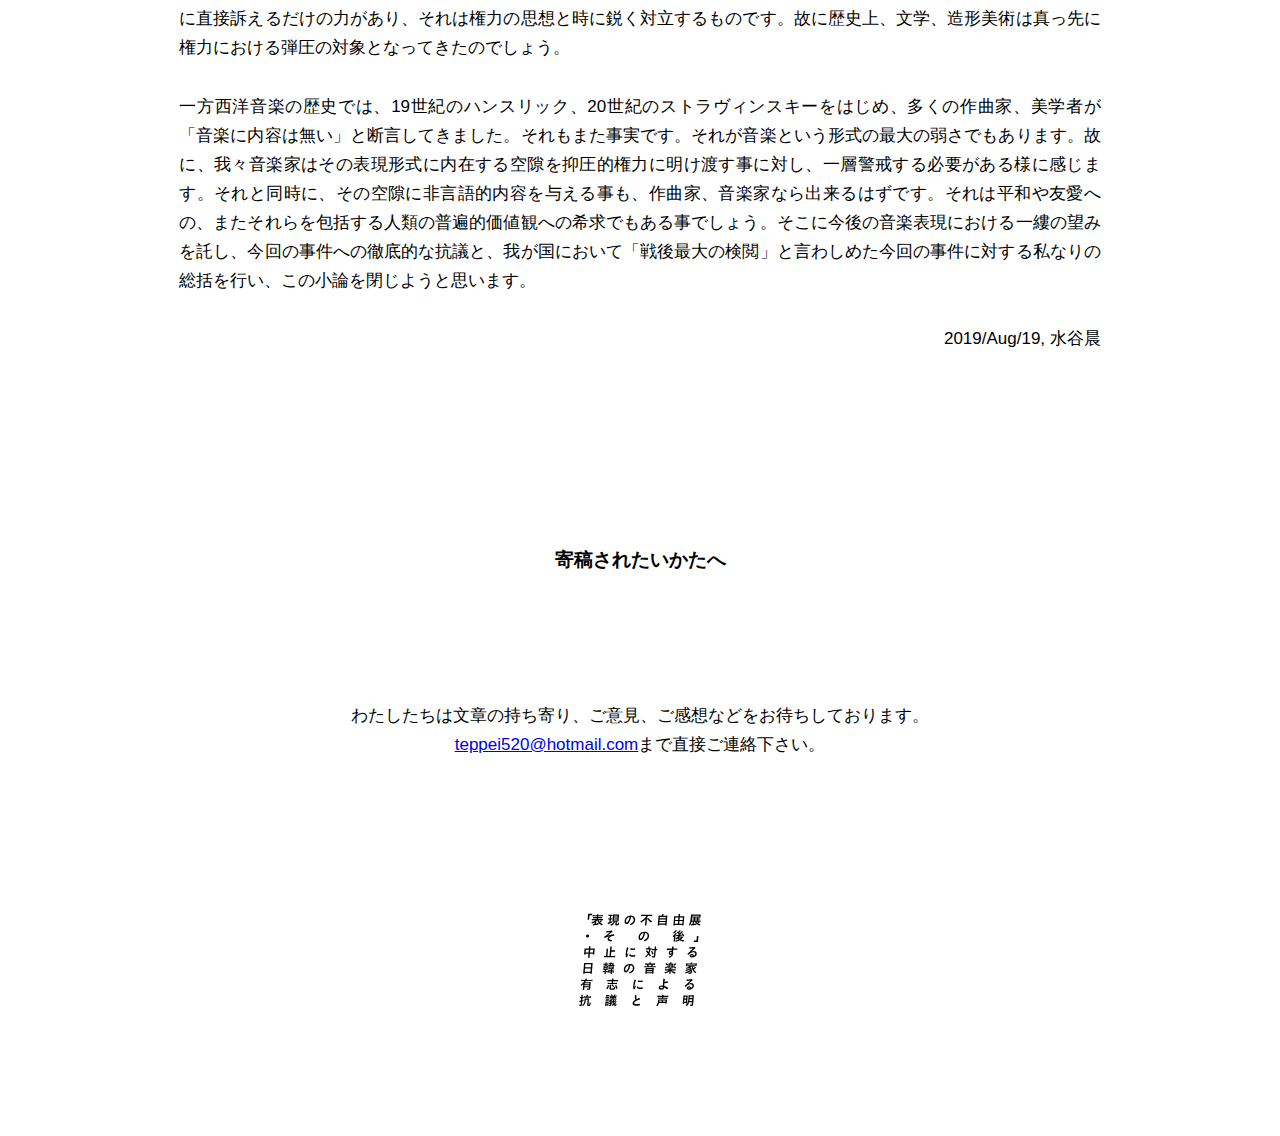
==== commit c05cc276: "commit0010" ====
--- a/index.html
+++ b/index.html
@@ -288,7 +288,7 @@
         <div id="toshiosaito" class="author"><br>斎藤俊夫</div>
         <div class="text">
                 <p>
-                「表現の不自由展・その後」を中止に追いやった人々が、展示された作品の制作者のみならず、その中止を知った我々に強いたのは沈黙と黙殺であります。表現、expressionとは「内にあるものを外に出す」という意味であり、彼ら／彼女らは我々に「表現するな、内にあるものを飲み込んで生きろ」という社会規律を既成事実として実現したという点において、この展示中止によって一つの勝利を得たのであります。
+                「表現の不自由展・その後」を中止に追いやった人々が、展示された作品の制作者のみならず、その中止を知った我々に強いたのは沈黙と黙殺であります。表現、expressionとは「内にあるものを外に出す」という意味であり、彼ら／彼女らは我々に「表現するな、内にあるものを飲み込んで生きろ」という社会規律を既成事実として実現したという点において、この展示中止によって一つの勝利を得たのです。
                 </p><p>
                 芸術とは、モノとしては剣や銃よりもガソリンよりも、さらには大量の電話やFAXやメールよりもか弱いものです。しかし芸術とは、今、声を挙げることすらできない、また過去に声を挙げることもできなかった人々に代わって彼ら／彼女らの「内にある／あったものを外に出す」すなわち表現することができることにおいて強いものなのです。
                 </p><p>
@@ -296,7 +296,7 @@
                 </p><p>
                 今回の「表現の不自由展・その後」の中止によって、芸術、並びにそれを表現した人間、そして表現しなければならなかった世界と歴史がそこに存在したという事実は「強いられた沈黙」「強いられた忘却」によって歪められ、消却されたのです。それは芸術に自死を強要し、人間が生きている証たる自由と良心を殺すに等しいことです。
                 </p><p>
-                私は、「表現という力」を持つ人間として、沈黙と黙殺を強要されている／された人々に代わって、自らの良心と自由に基づいて、「表現の不自由展・その後」を中止に追いやった人々に抗議を「表現」いたします。
+                私は、「表現という力」を持つ人間として、沈黙と黙殺を強要されている／された人々に代わって、自らの自由と良心に基づいて、「表現の不自由展・その後」を中止に追いやった人々に抗議を「表現」いたします。
                 </p>
         </div>
         <div class="shomei1">齋藤俊夫（音楽批評家）</div>
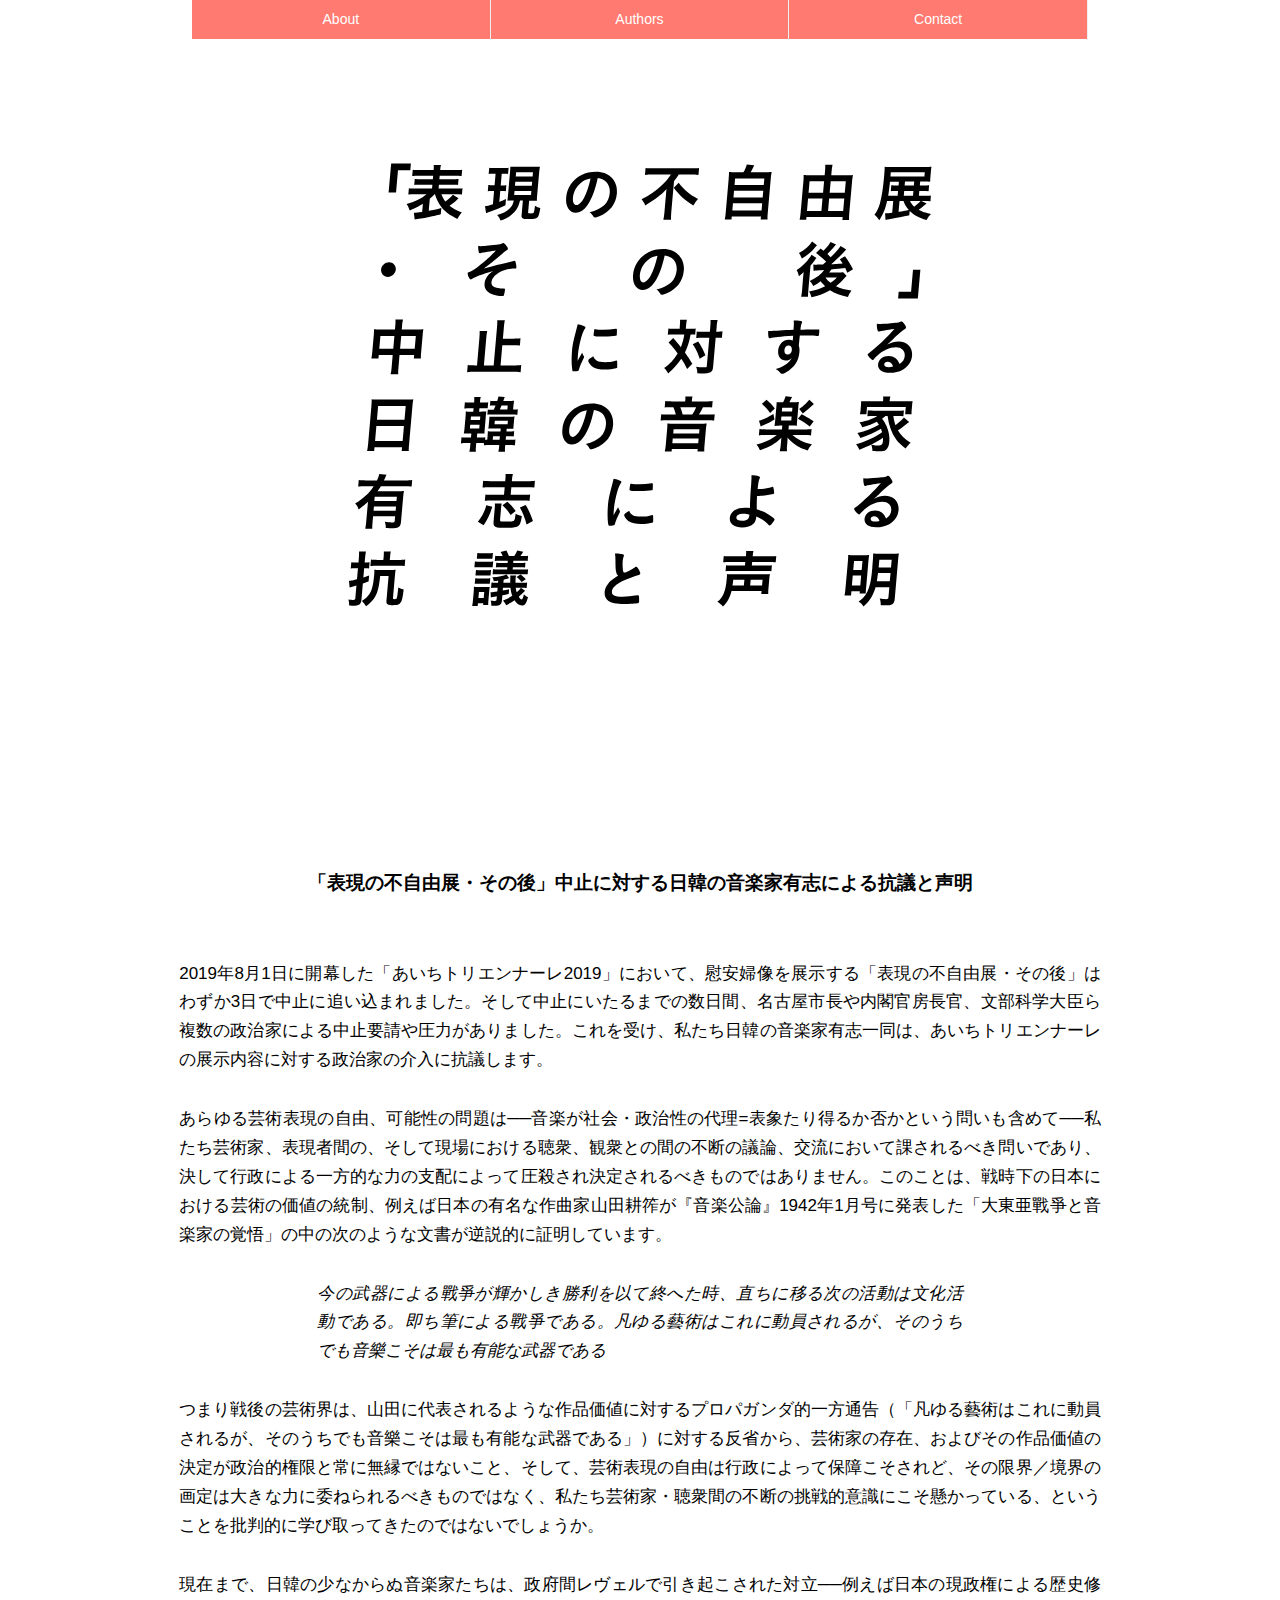
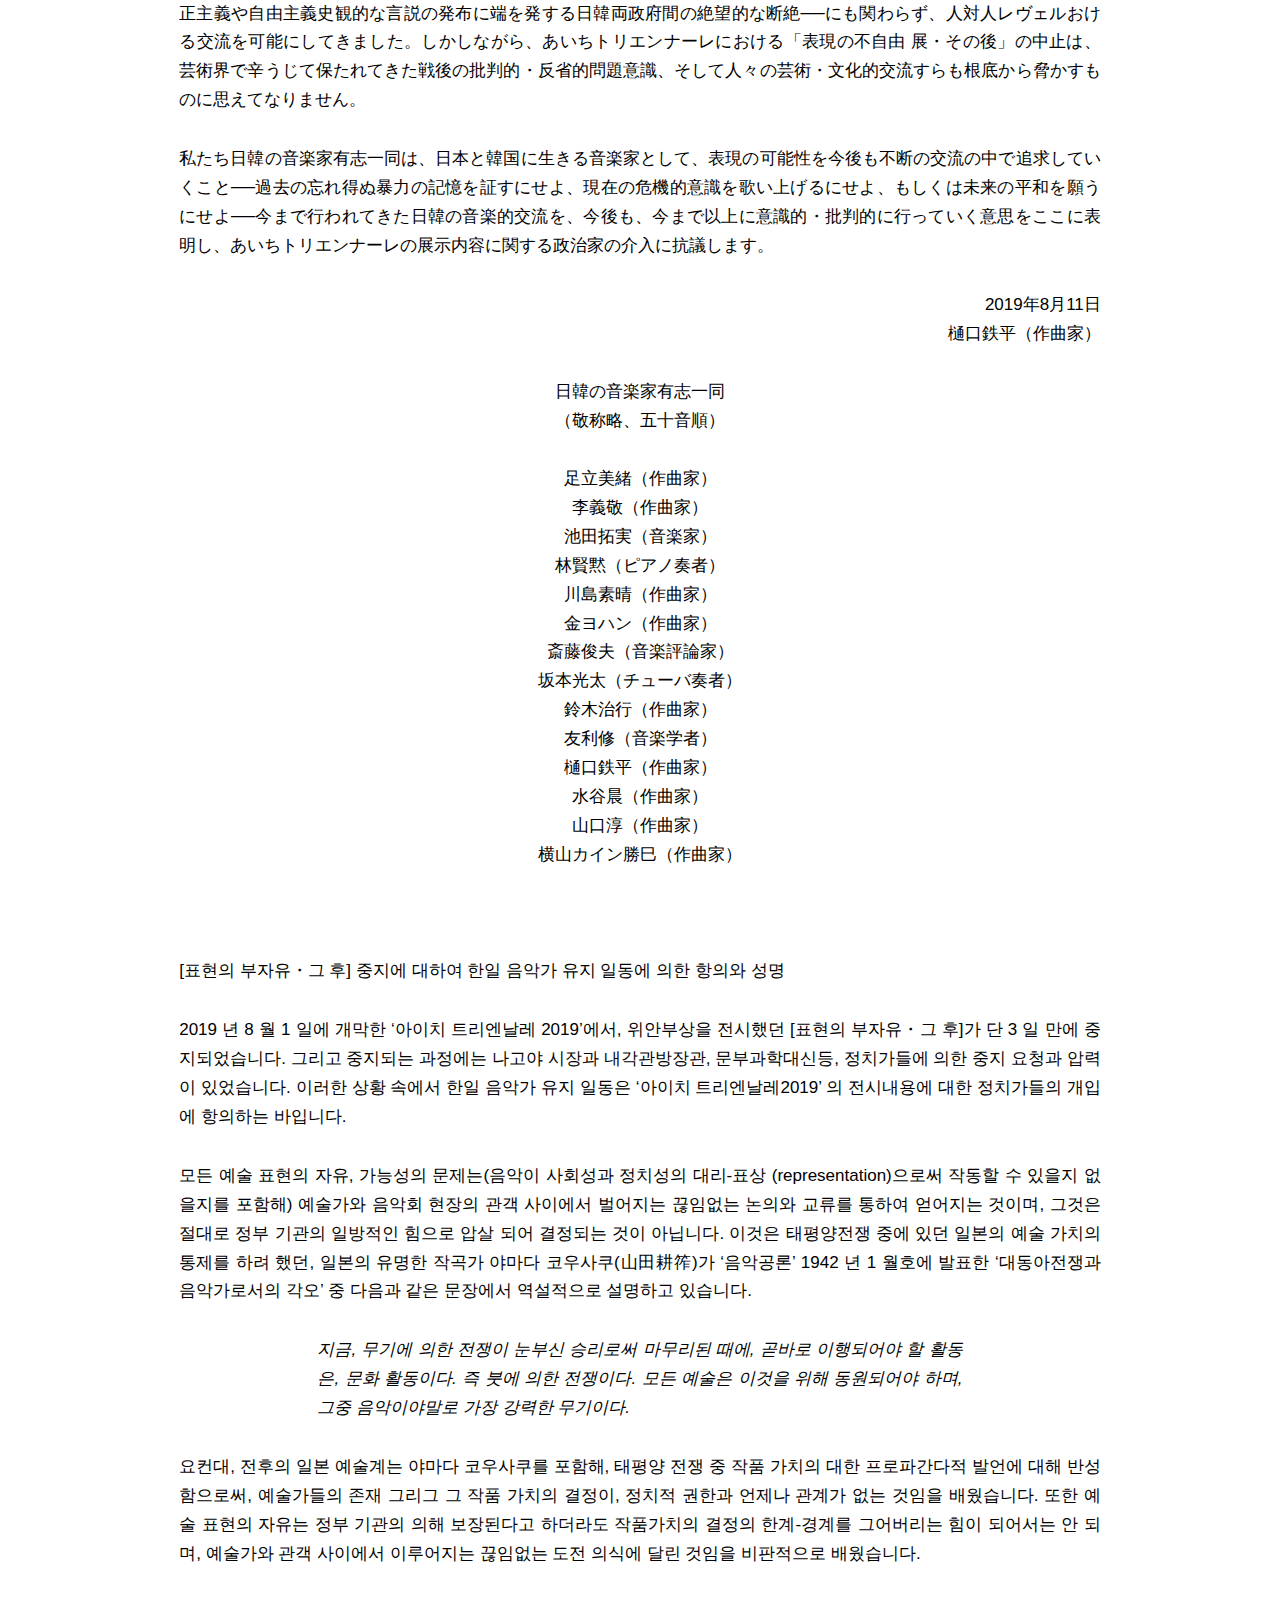
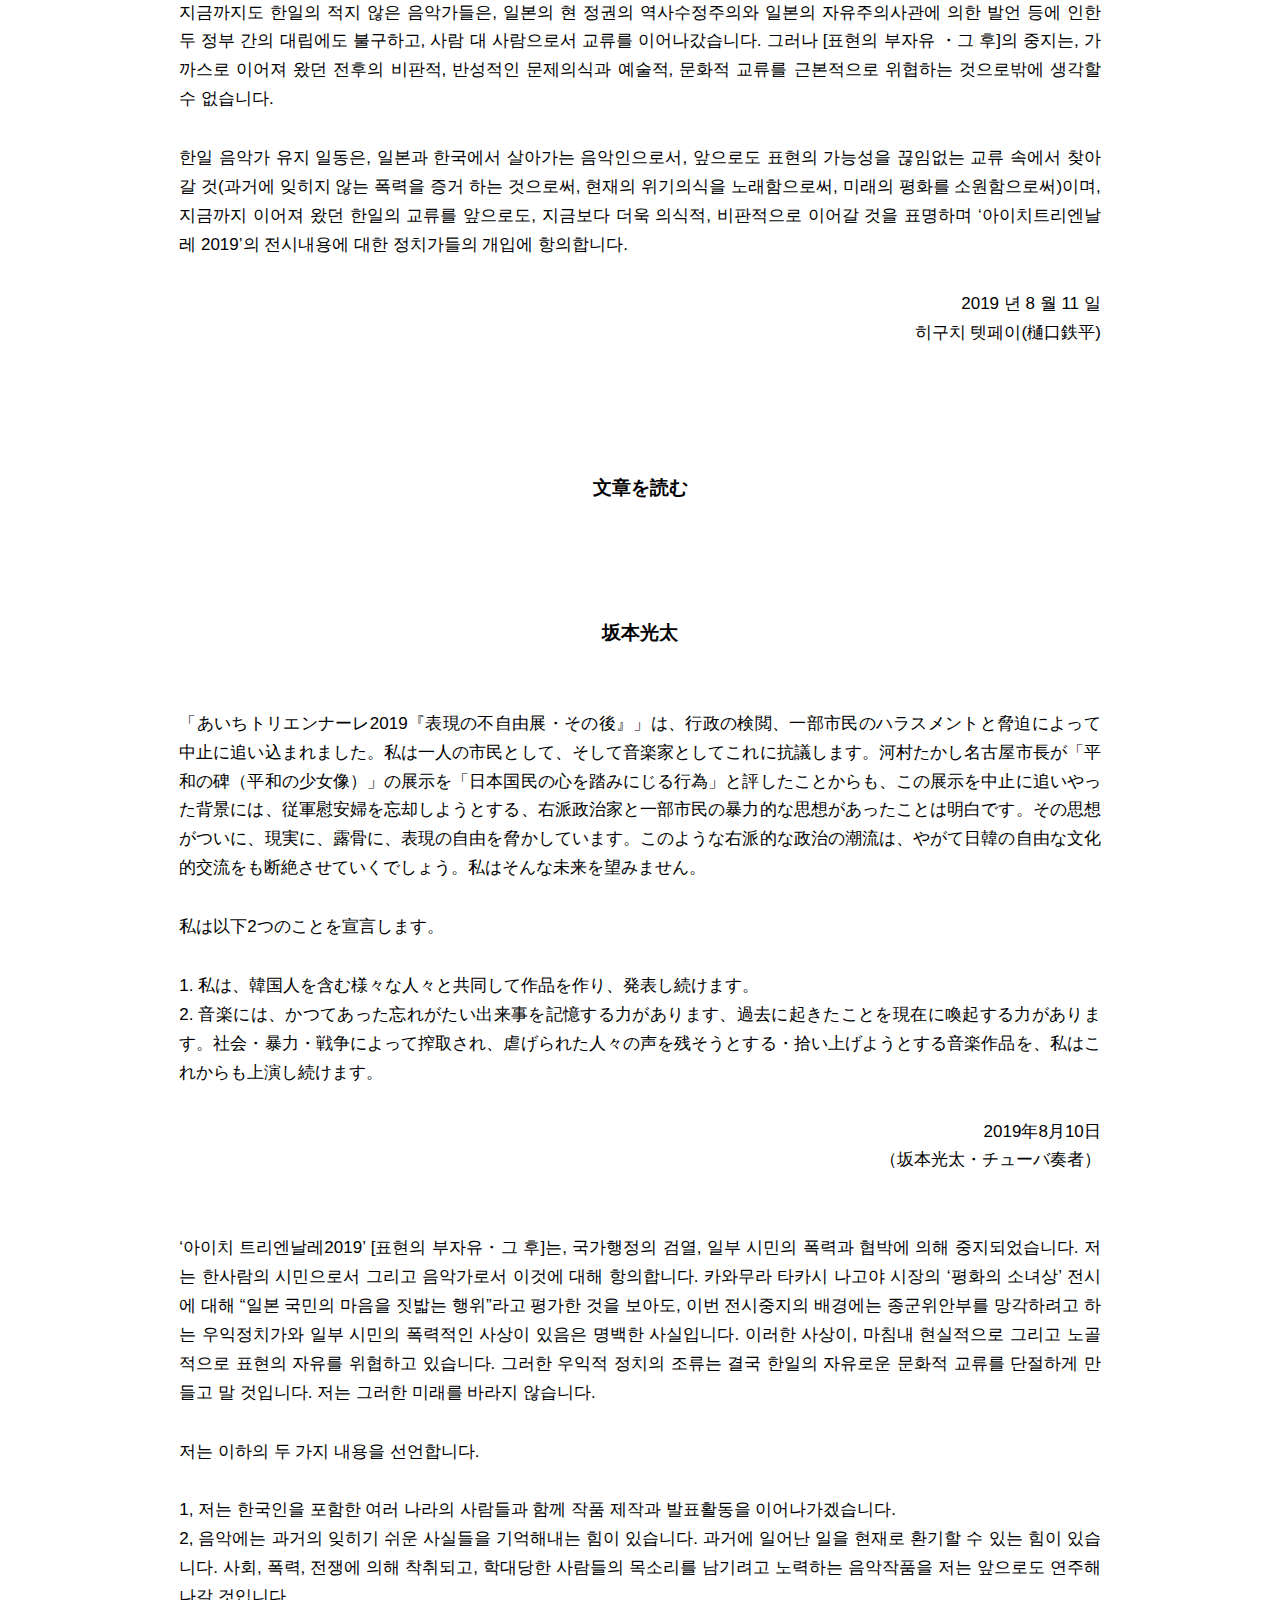
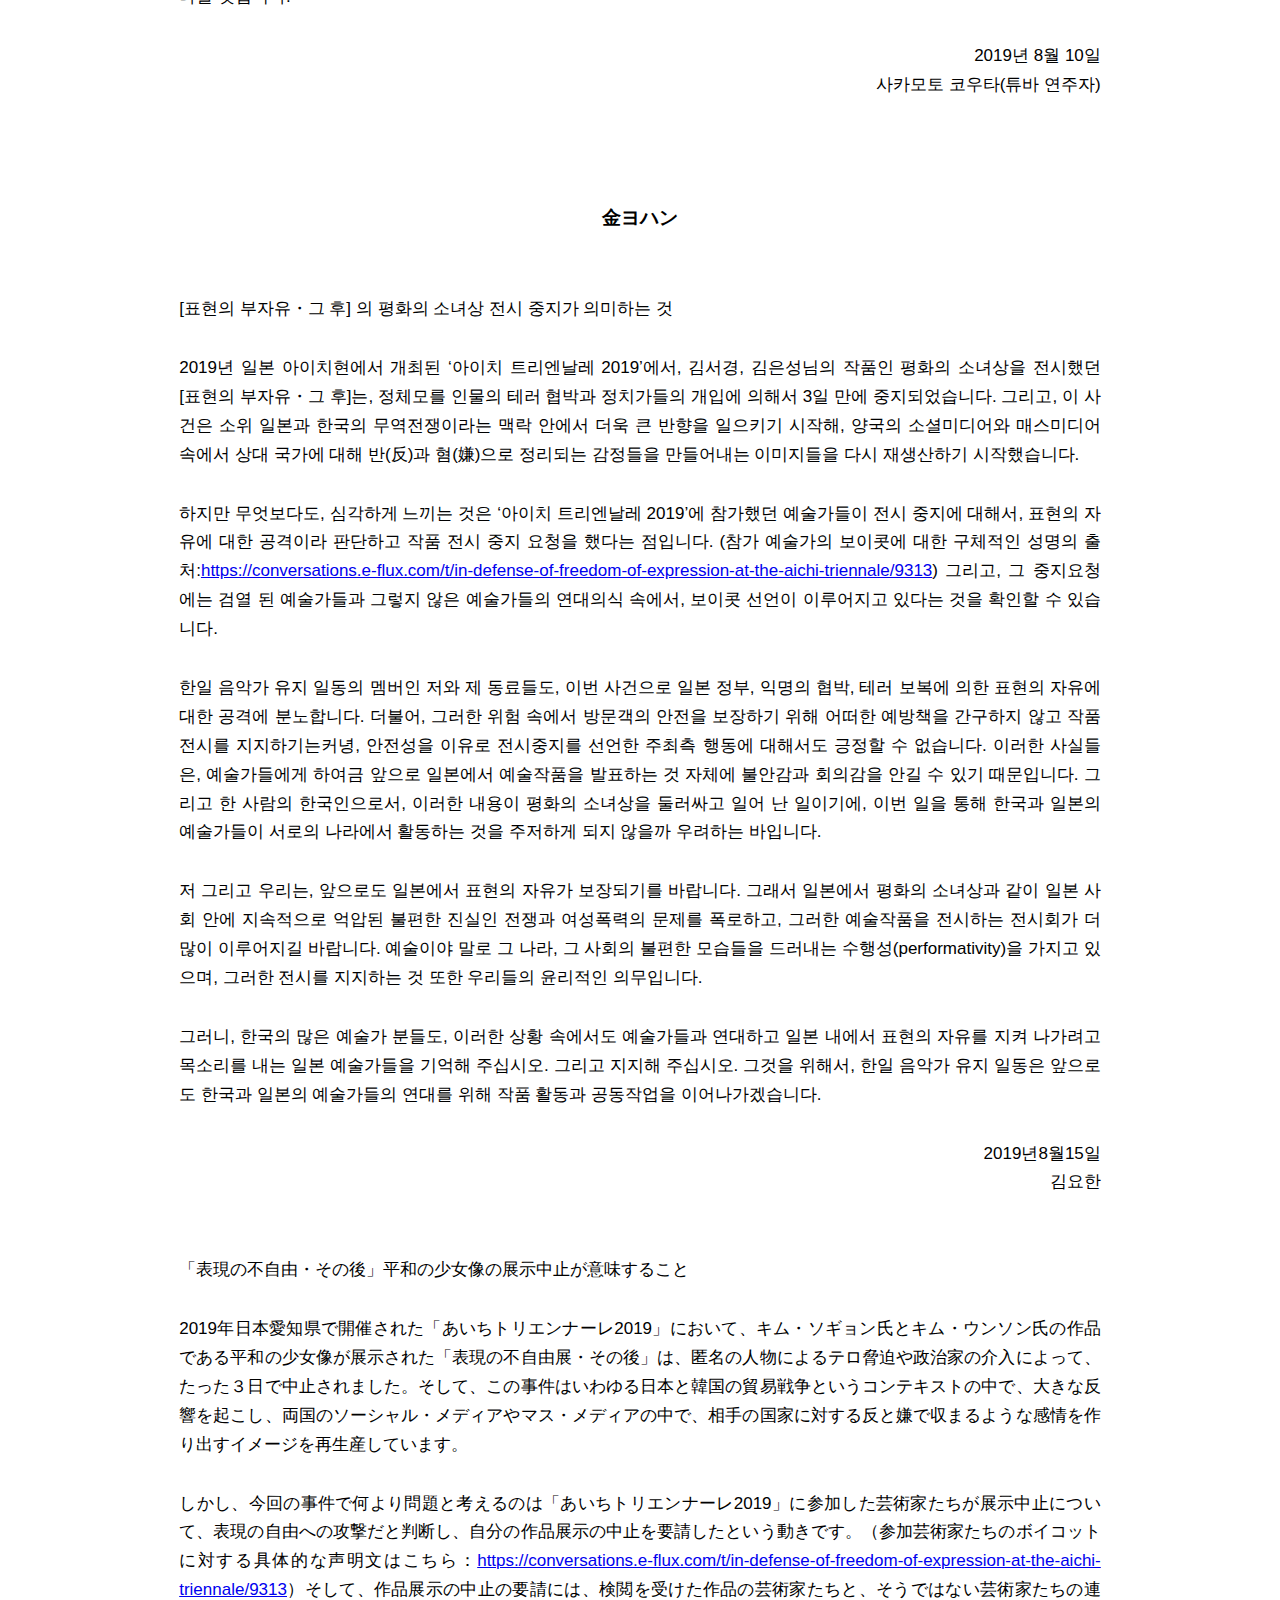
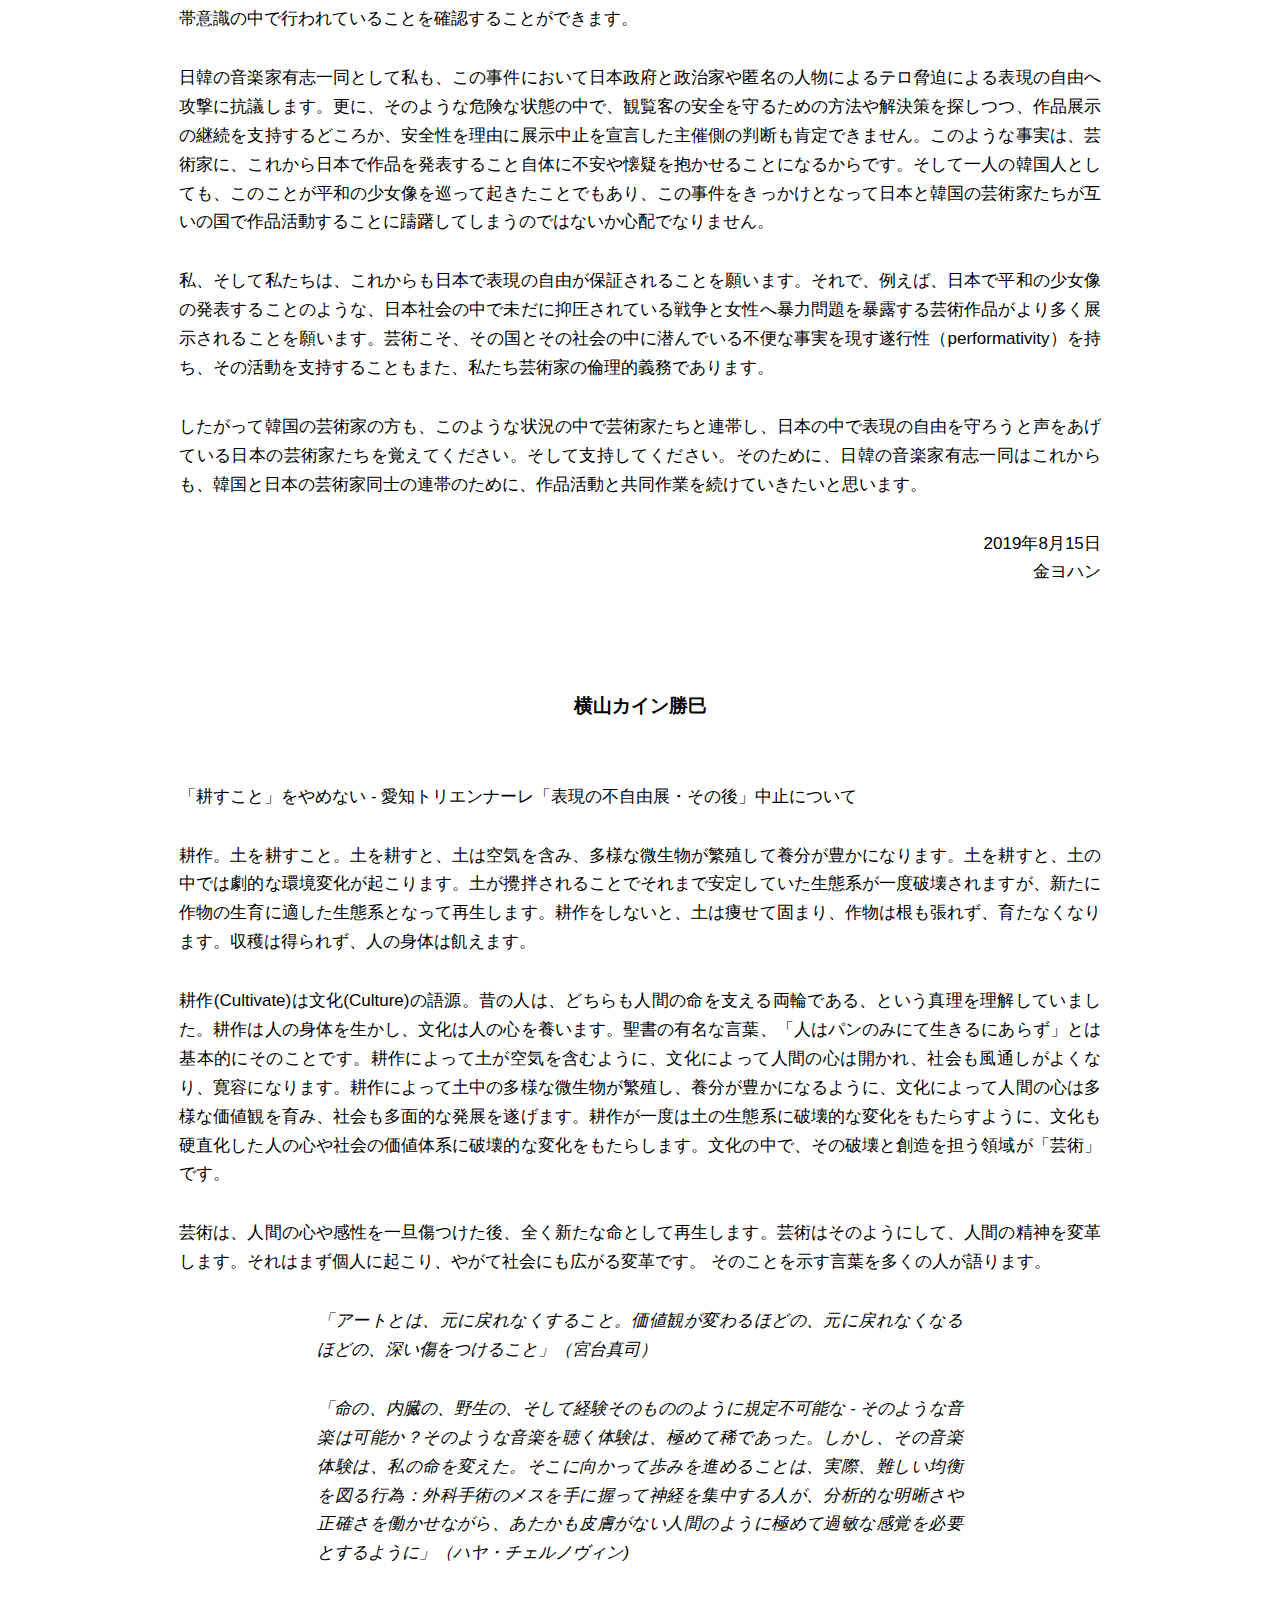
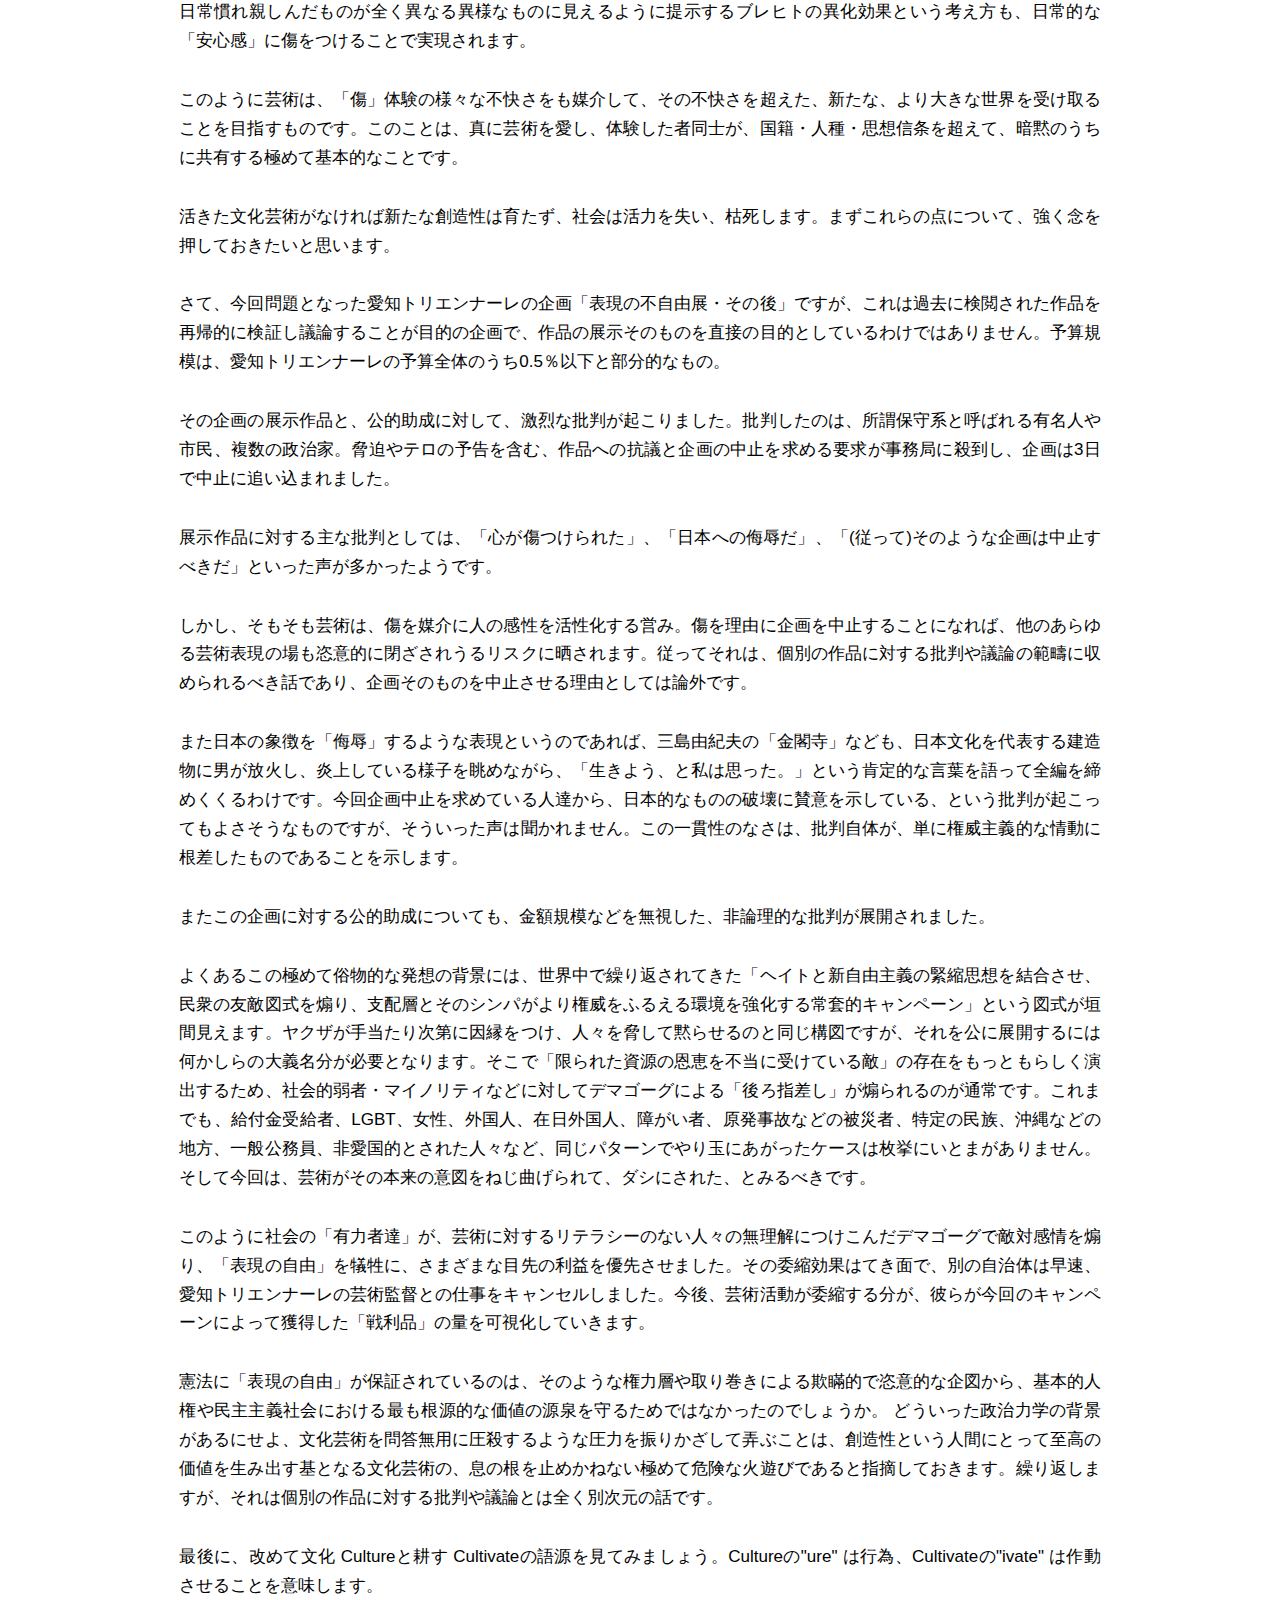
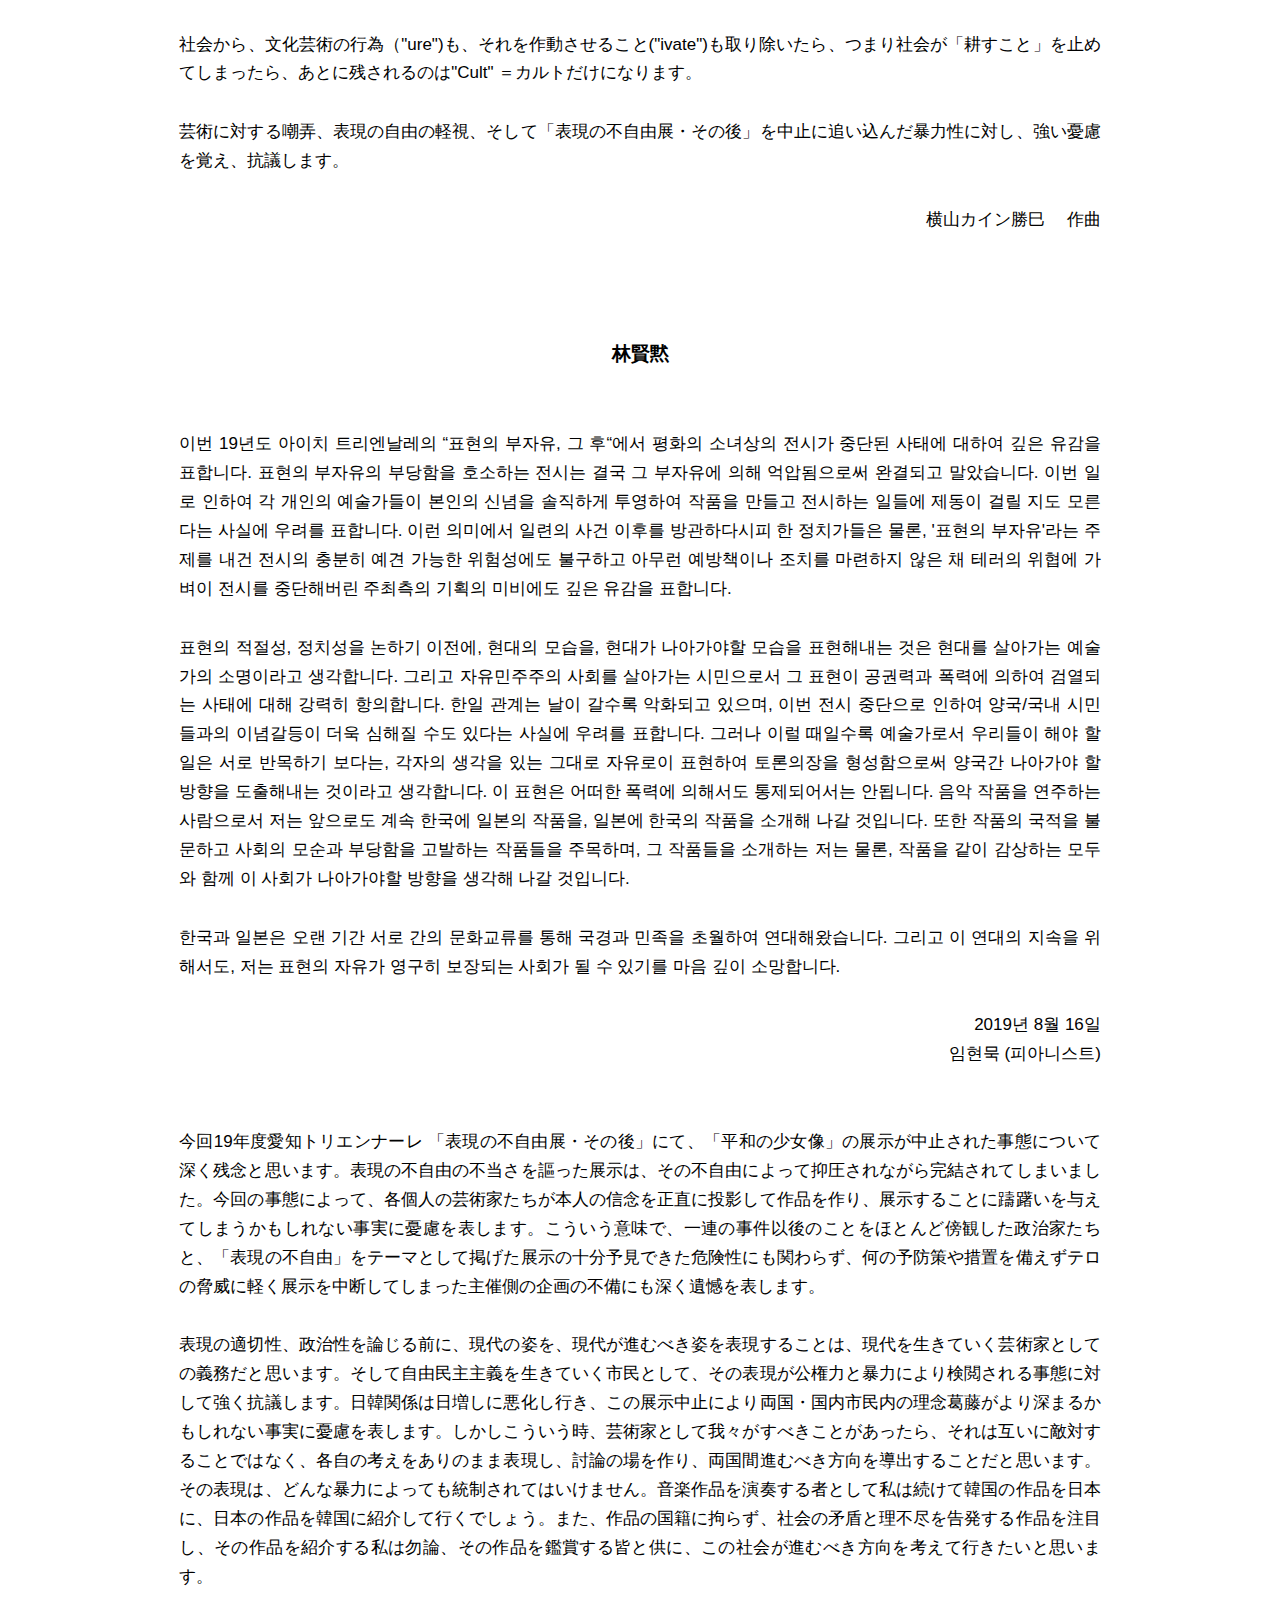
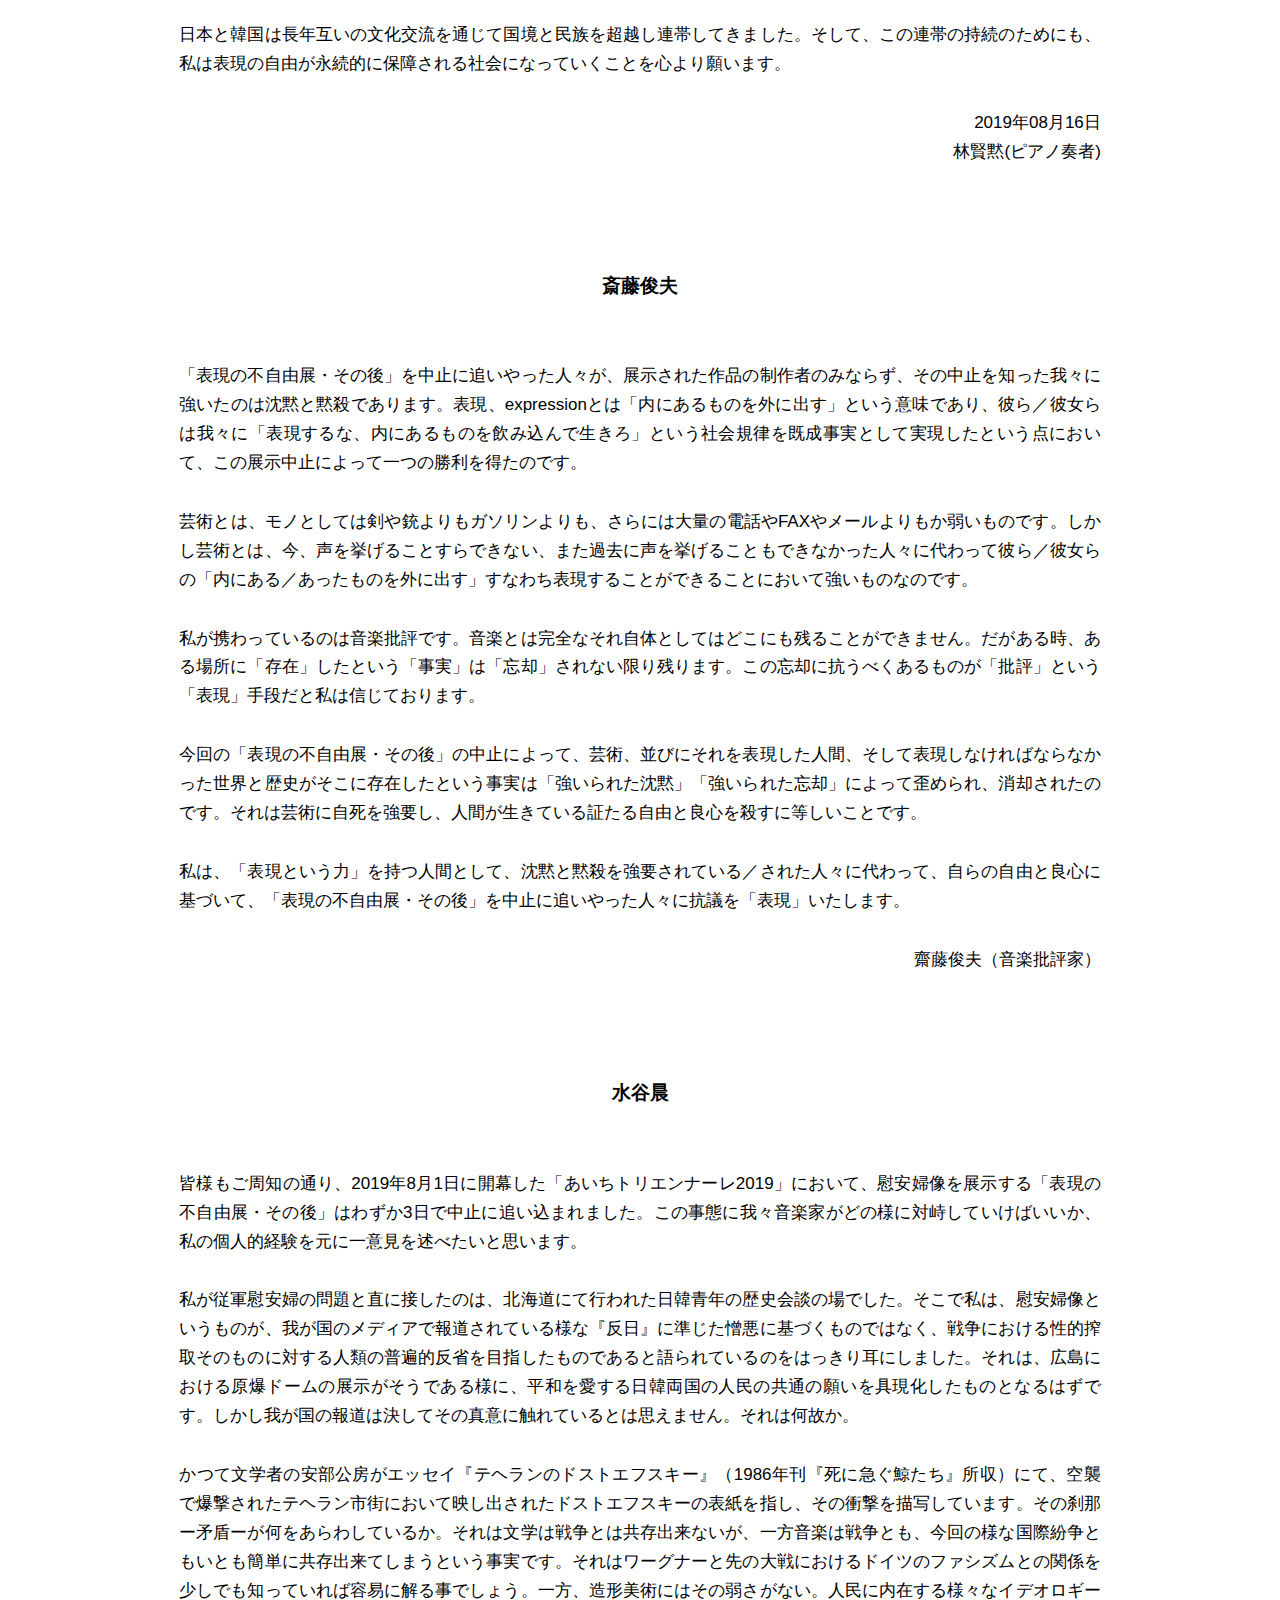
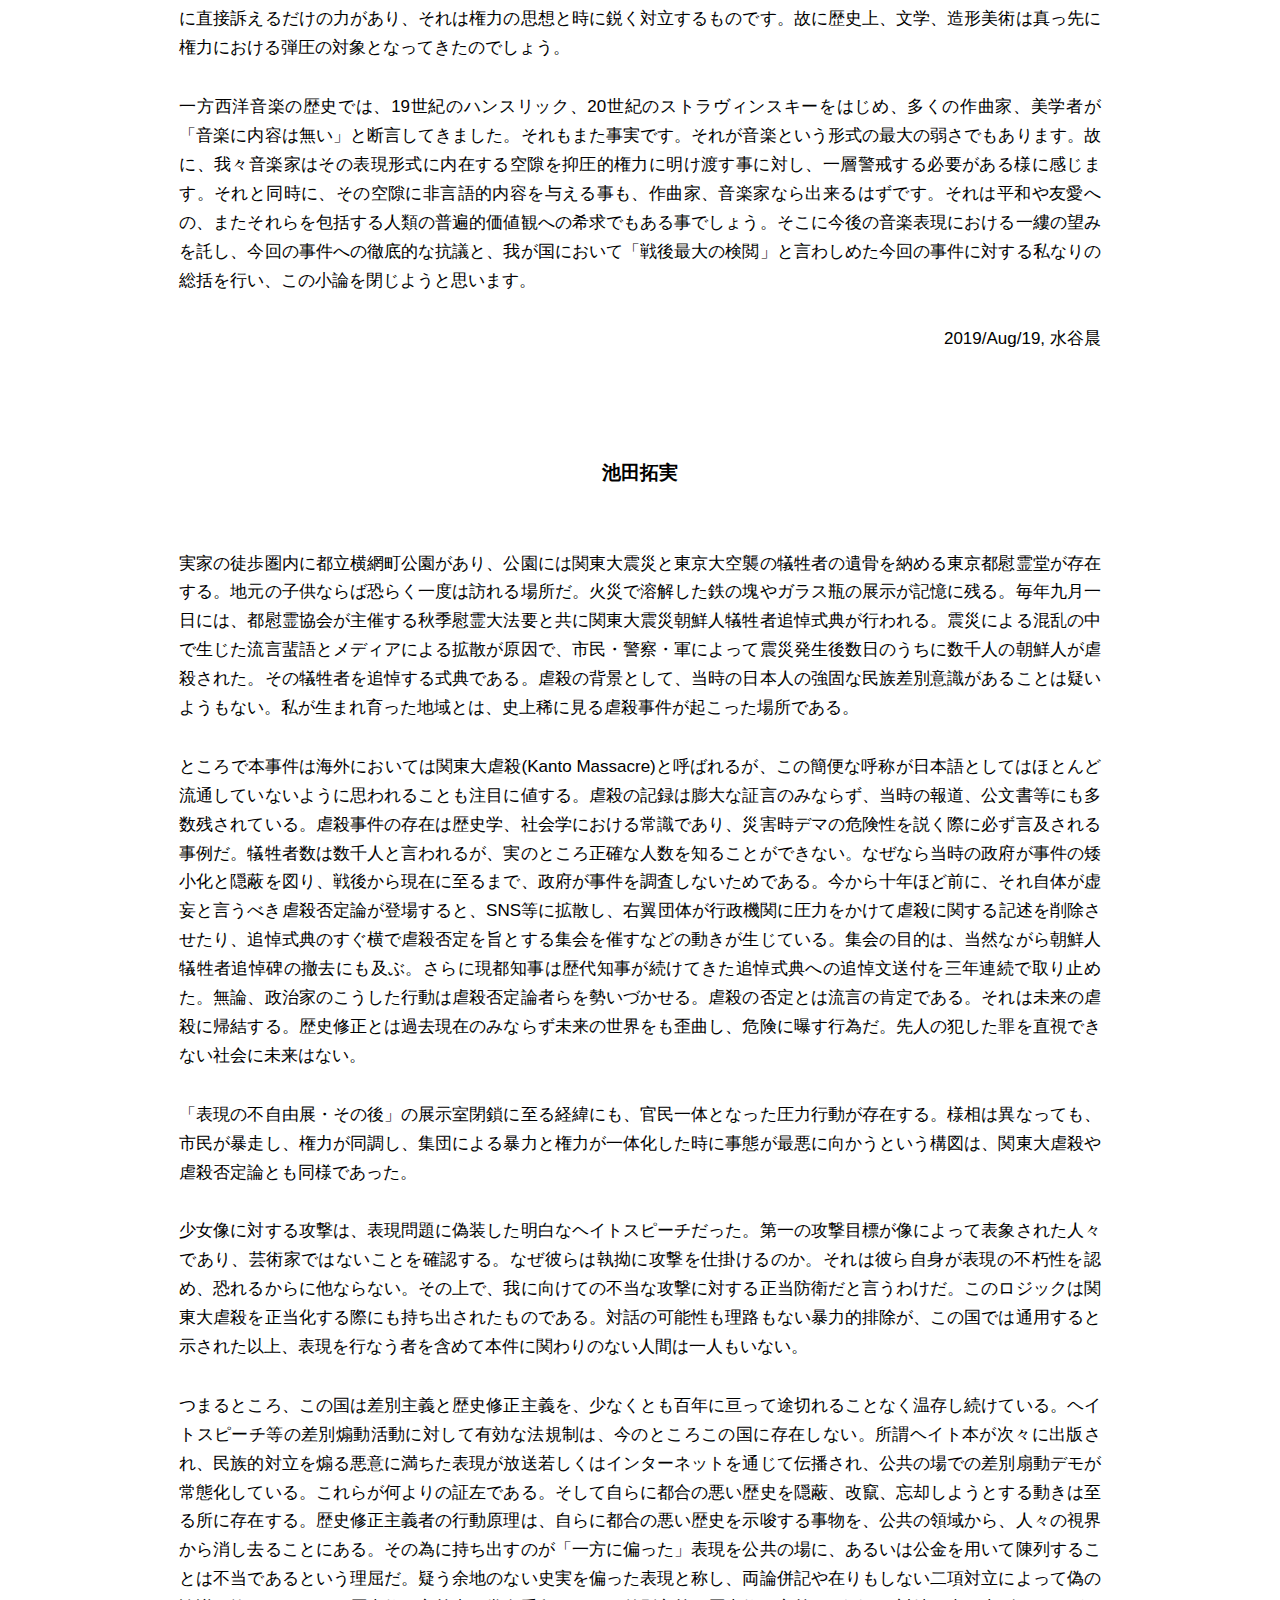
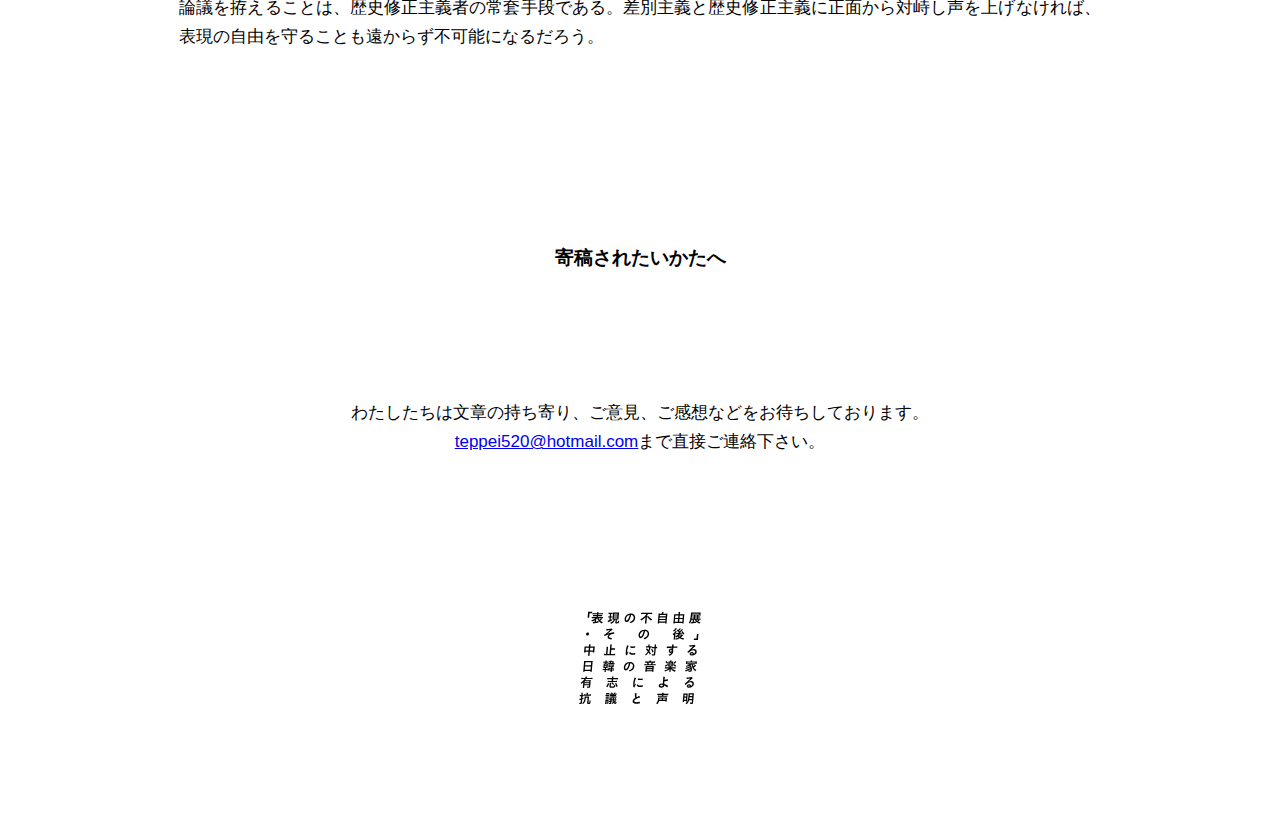
==== commit b14165f1: "commit0011" ====
--- a/index.html
+++ b/index.html
@@ -57,6 +57,7 @@
                 <li><a href="#hyunmooklim" ontouchstart="">林賢黙</a></li>
                 <li><a href="#toshiosaito">斎藤俊夫</a></li>
                 <li><a href="#shinmizutani">水谷晨</a></li>
+                <li><a href="#takumiikeda">池田拓実</a></li>
                 </li>
                 </ul>
                 </li>
@@ -315,6 +316,21 @@
         </div>
         <div class="shomei1">2019/Aug/19, 水谷晨</div>
 
+        <div id="takumiikeda" class="author"><br>池田拓実</div>
+        <div class="text">
+                <p>
+                実家の徒歩圏内に都立横網町公園があり、公園には関東大震災と東京大空襲の犠牲者の遺骨を納める東京都慰霊堂が存在する。地元の子供ならば恐らく一度は訪れる場所だ。火災で溶解した鉄の塊やガラス瓶の展示が記憶に残る。毎年九月一日には、都慰霊協会が主催する秋季慰霊大法要と共に関東大震災朝鮮人犠牲者追悼式典が行われる。震災による混乱の中で生じた流言蜚語とメディアによる拡散が原因で、市民・警察・軍によって震災発生後数日のうちに数千人の朝鮮人が虐殺された。その犠牲者を追悼する式典である。虐殺の背景として、当時の日本人の強固な民族差別意識があることは疑いようもない。私が生まれ育った地域とは、史上稀に見る虐殺事件が起こった場所である。
+                </p><p>
+                ところで本事件は海外においては関東大虐殺(Kanto Massacre)と呼ばれるが、この簡便な呼称が日本語としてはほとんど流通していないように思われることも注目に値する。虐殺の記録は膨大な証言のみならず、当時の報道、公文書等にも多数残されている。虐殺事件の存在は歴史学、社会学における常識であり、災害時デマの危険性を説く際に必ず言及される事例だ。犠牲者数は数千人と言われるが、実のところ正確な人数を知ることができない。なぜなら当時の政府が事件の矮小化と隠蔽を図り、戦後から現在に至るまで、政府が事件を調査しないためである。今から十年ほど前に、それ自体が虚妄と言うべき虐殺否定論が登場すると、SNS等に拡散し、右翼団体が行政機関に圧力をかけて虐殺に関する記述を削除させたり、追悼式典のすぐ横で虐殺否定を旨とする集会を催すなどの動きが生じている。集会の目的は、当然ながら朝鮮人犠牲者追悼碑の撤去にも及ぶ。さらに現都知事は歴代知事が続けてきた追悼式典への追悼文送付を三年連続で取り止めた。無論、政治家のこうした行動は虐殺否定論者らを勢いづかせる。虐殺の否定とは流言の肯定である。それは未来の虐殺に帰結する。歴史修正とは過去現在のみならず未来の世界をも歪曲し、危険に曝す行為だ。先人の犯した罪を直視できない社会に未来はない。
+                </p><p>
+                「表現の不自由展・その後」の展示室閉鎖に至る経緯にも、官民一体となった圧力行動が存在する。様相は異なっても、市民が暴走し、権力が同調し、集団による暴力と権力が一体化した時に事態が最悪に向かうという構図は、関東大虐殺や虐殺否定論とも同様であった。
+                </p><p>
+                少女像に対する攻撃は、表現問題に偽装した明白なヘイトスピーチだった。第一の攻撃目標が像によって表象された人々であり、芸術家ではないことを確認する。なぜ彼らは執拗に攻撃を仕掛けるのか。それは彼ら自身が表現の不朽性を認め、恐れるからに他ならない。その上で、我に向けての不当な攻撃に対する正当防衛だと言うわけだ。このロジックは関東大虐殺を正当化する際にも持ち出されたものである。対話の可能性も理路もない暴力的排除が、この国では通用すると示された以上、表現を行なう者を含めて本件に関わりのない人間は一人もいない。
+                </p><p>
+                つまるところ、この国は差別主義と歴史修正主義を、少なくとも百年に亘って途切れることなく温存し続けている。ヘイトスピーチ等の差別煽動活動に対して有効な法規制は、今のところこの国に存在しない。所謂ヘイト本が次々に出版され、民族的対立を煽る悪意に満ちた表現が放送若しくはインターネットを通じて伝播され、公共の場での差別扇動デモが常態化している。これらが何よりの証左である。そして自らに都合の悪い歴史を隠蔽、改竄、忘却しようとする動きは至る所に存在する。歴史修正主義者の行動原理は、自らに都合の悪い歴史を示唆する事物を、公共の領域から、人々の視界から消し去ることにある。その為に持ち出すのが「一方に偏った」表現を公共の場に、あるいは公金を用いて陳列することは不当であるという理屈だ。疑う余地のない史実を偏った表現と称し、両論併記や在りもしない二項対立によって偽の論議を拵えることは、歴史修正主義者の常套手段である。差別主義と歴史修正主義に正面から対峙し声を上げなければ、表現の自由を守ることも遠からず不可能になるだろう。
+                </p>
+        </div>
+
         <div id="menu3_contact">
             <br><br>
             <div class="H1"><br><br>寄稿されたいかたへ<br><br><br></div>
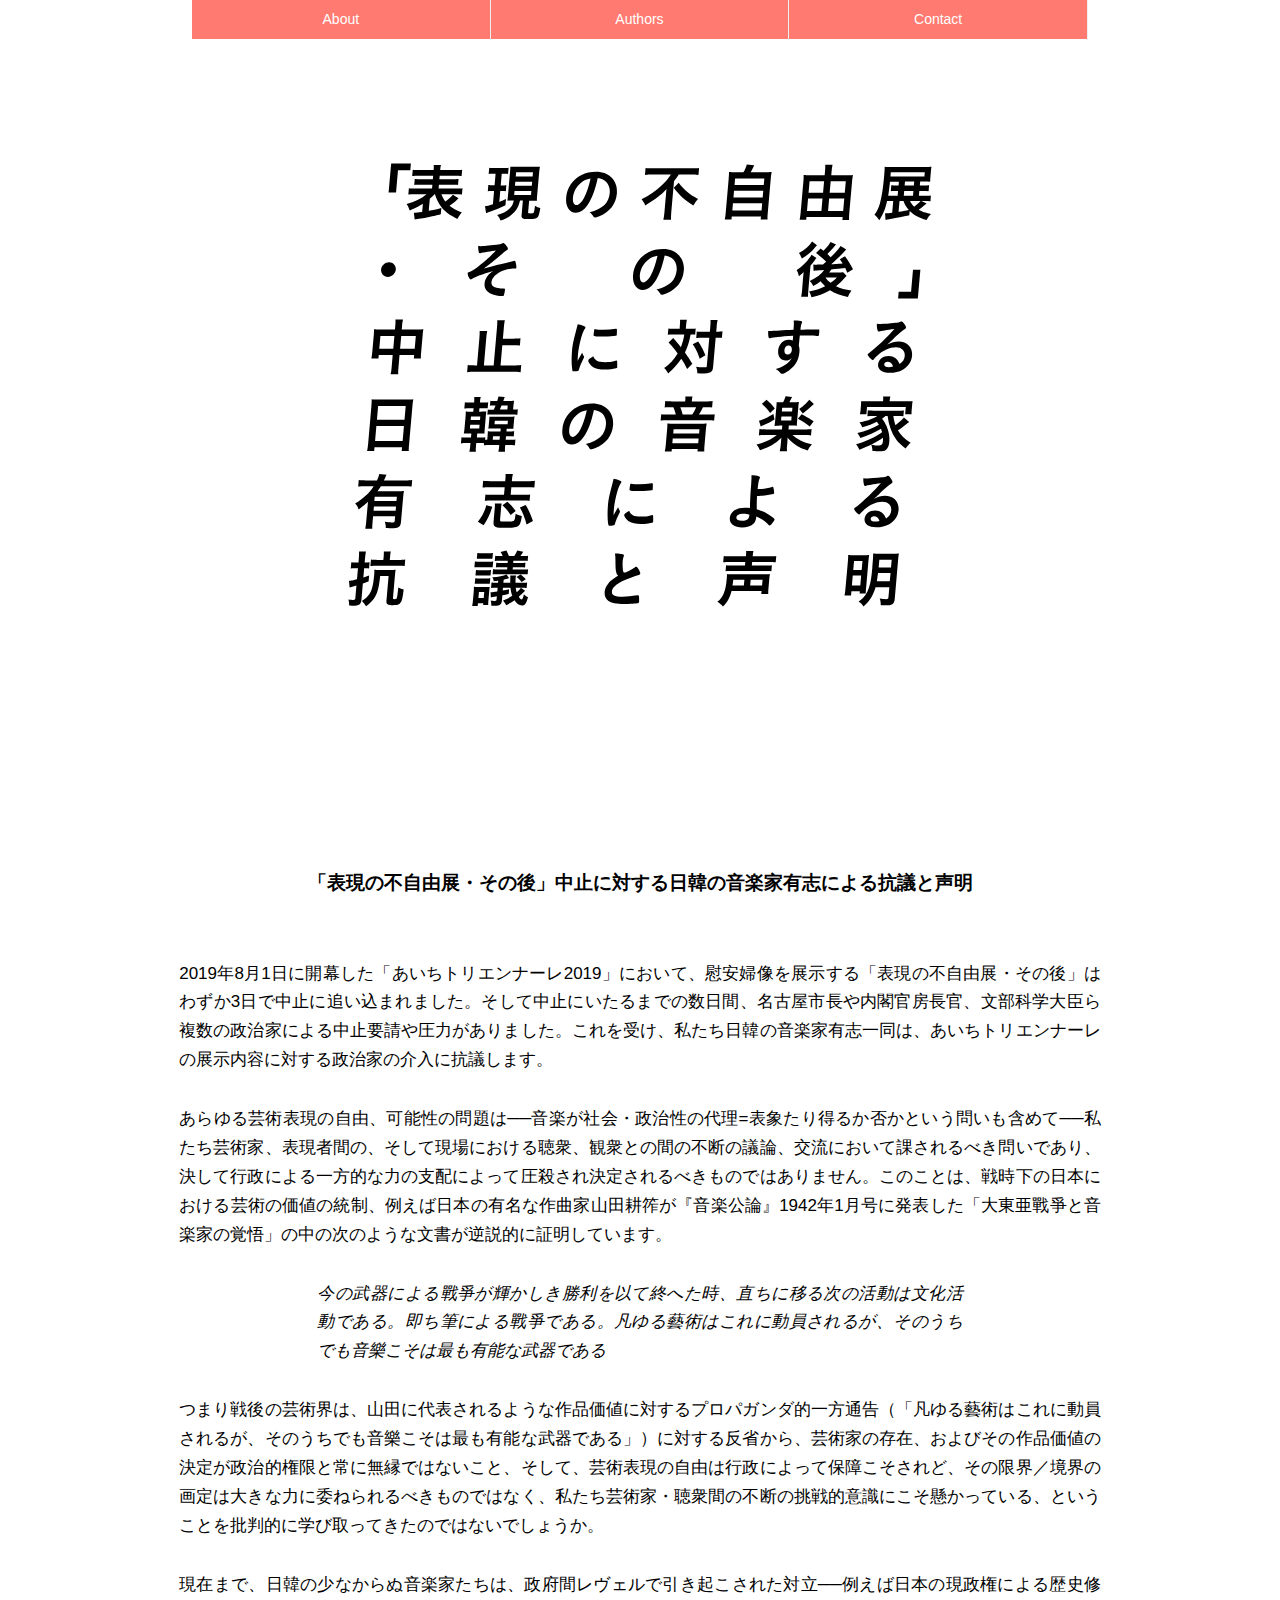
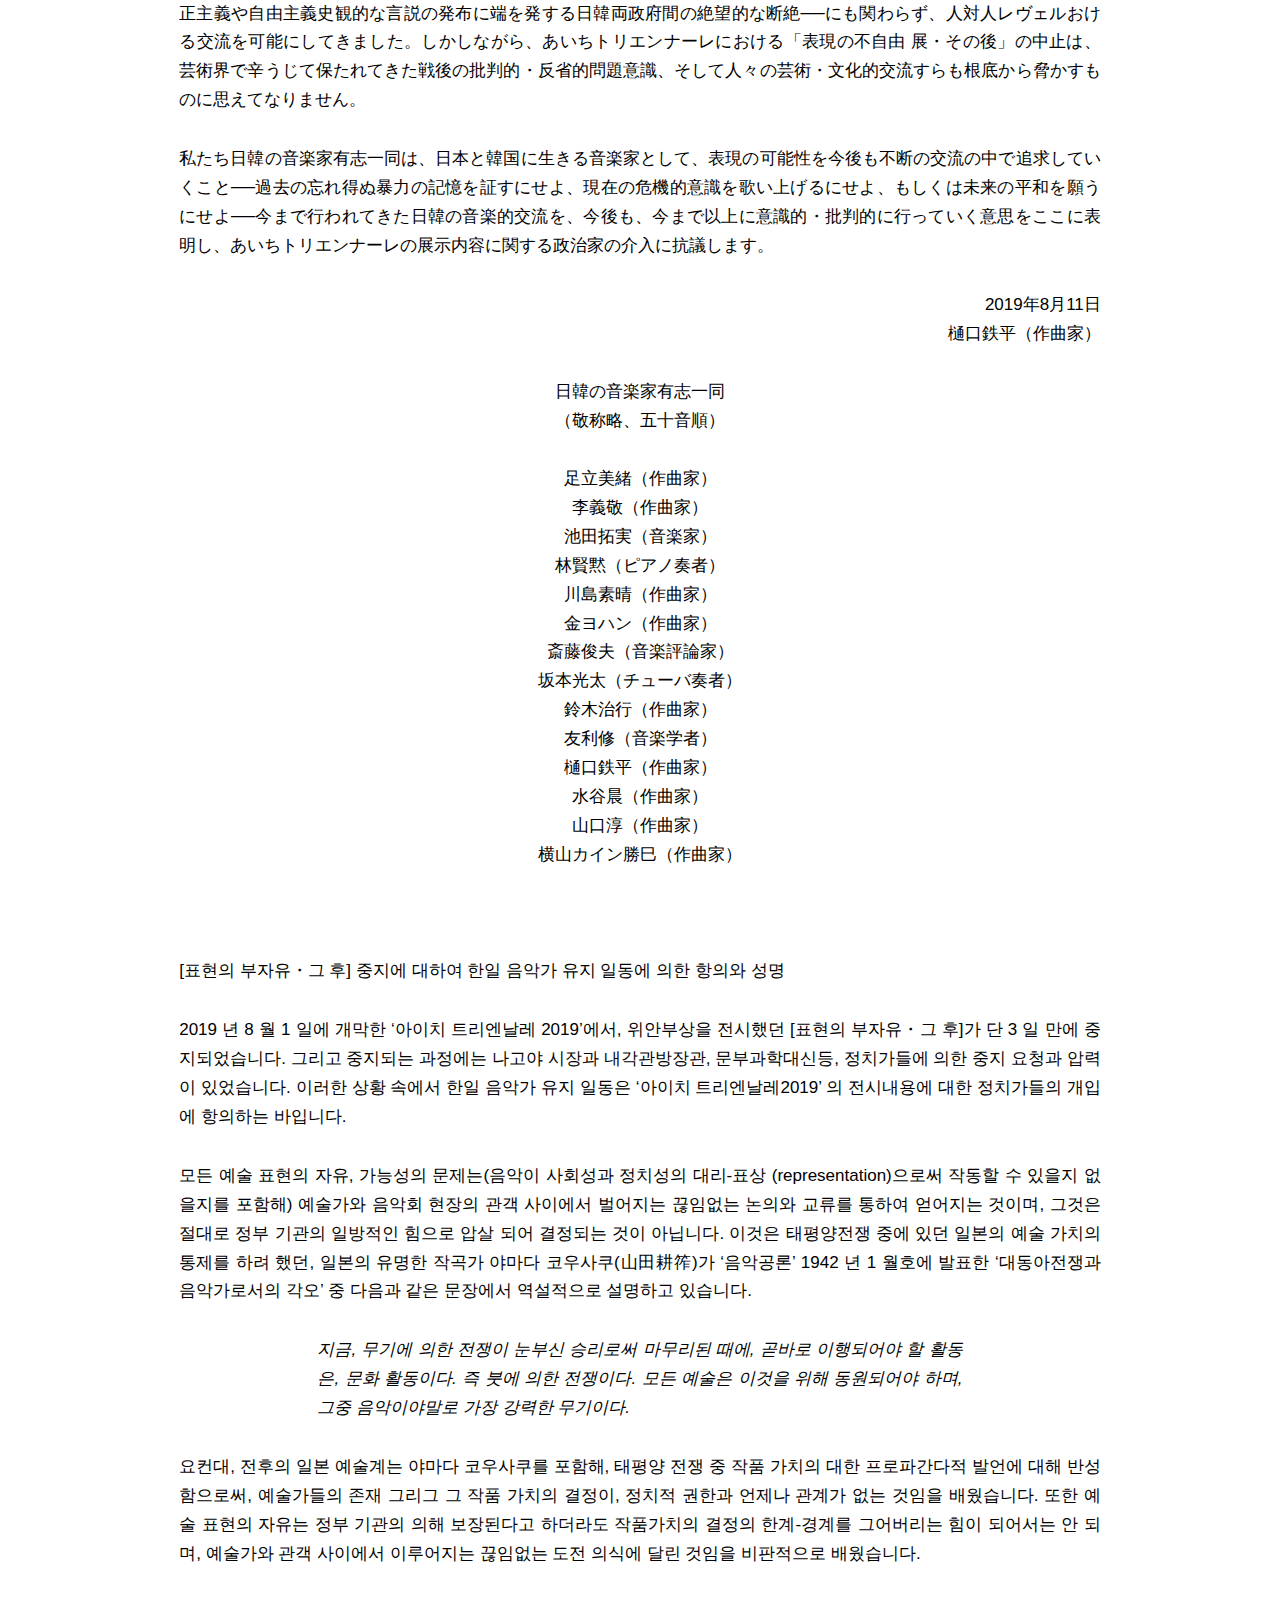
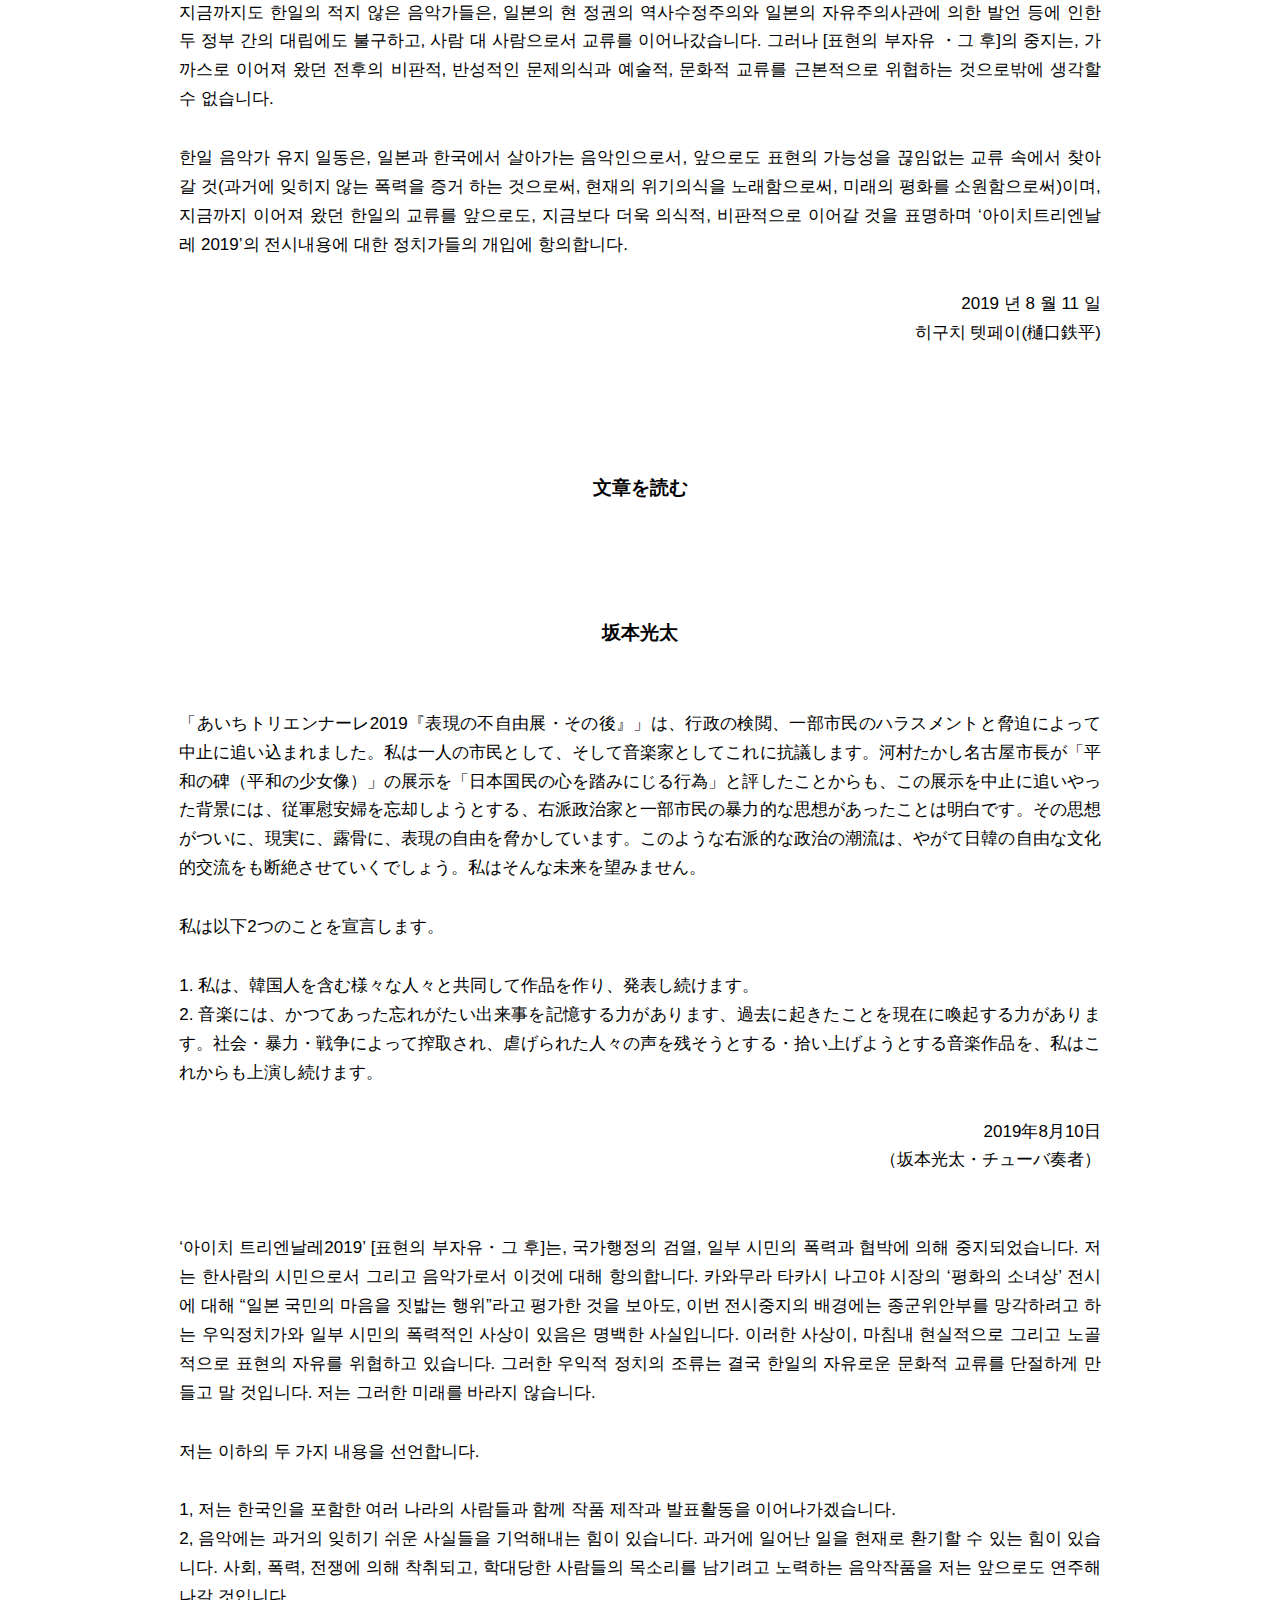
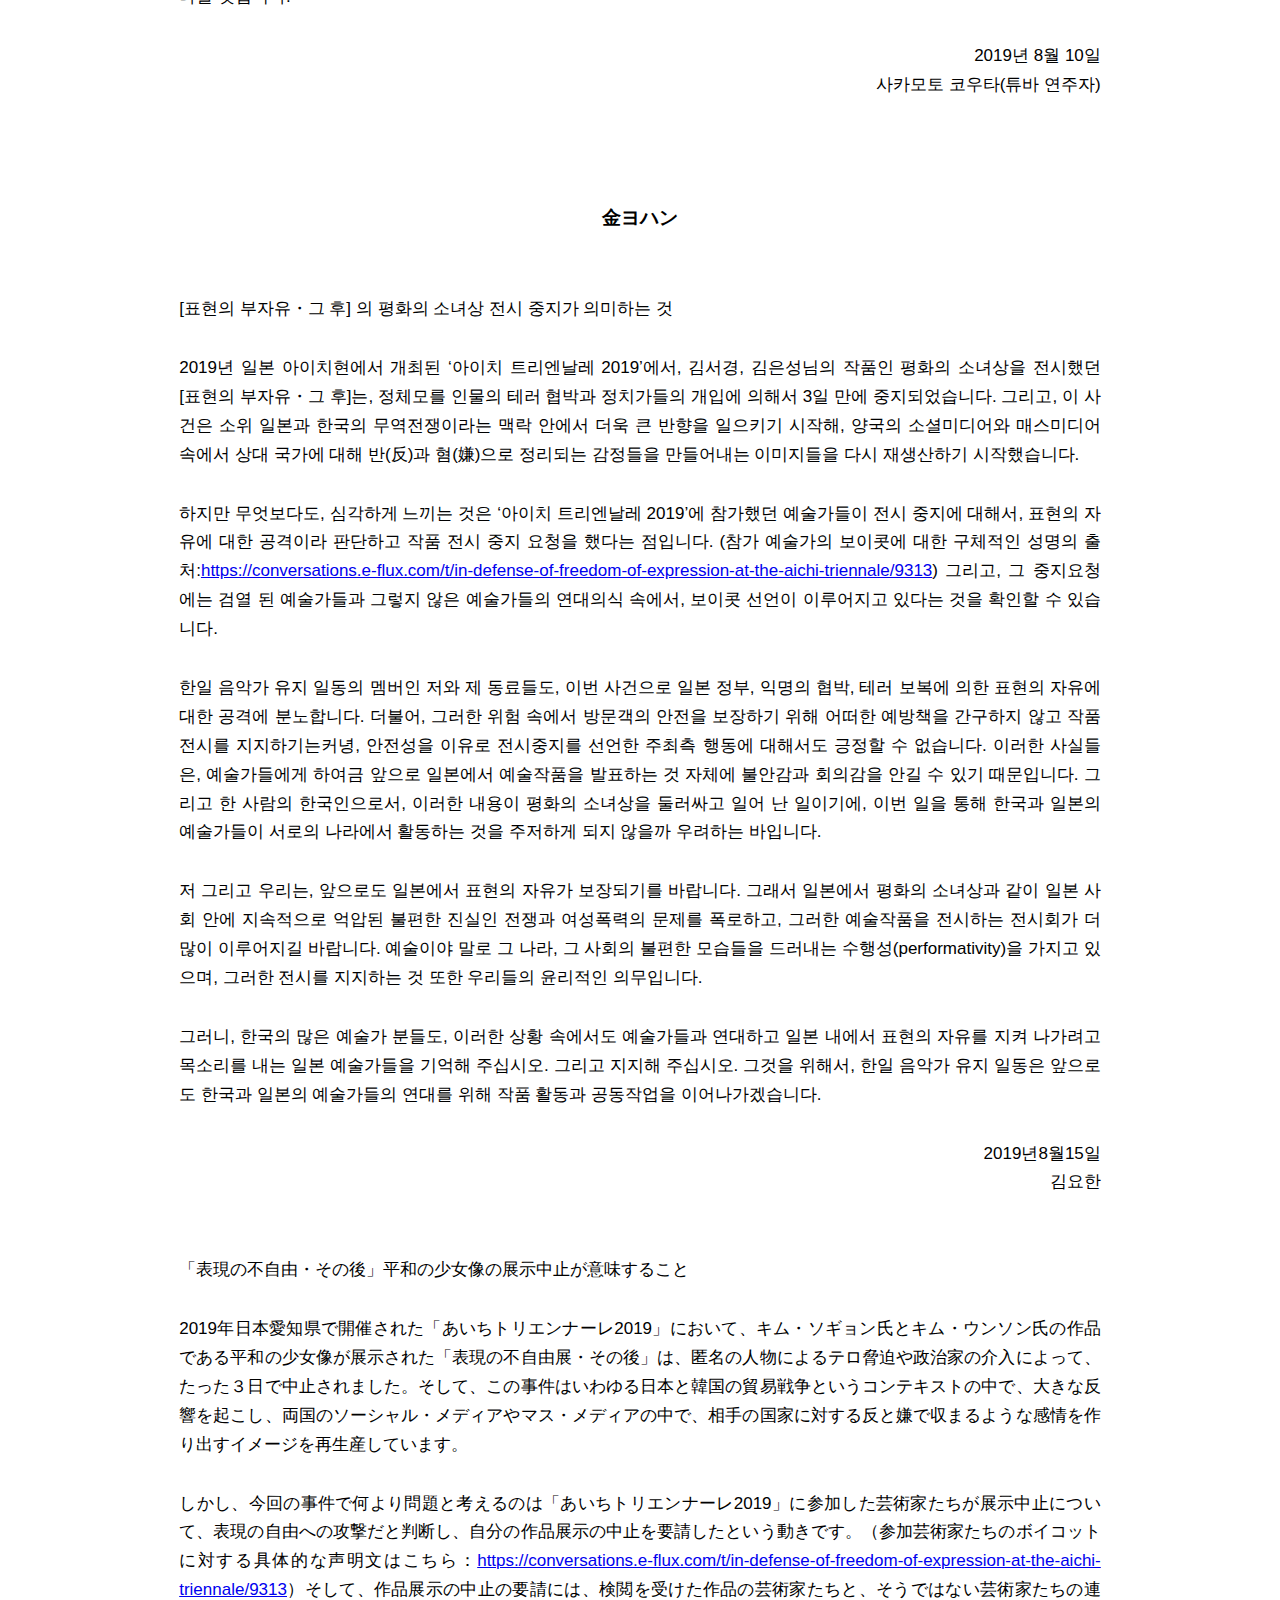
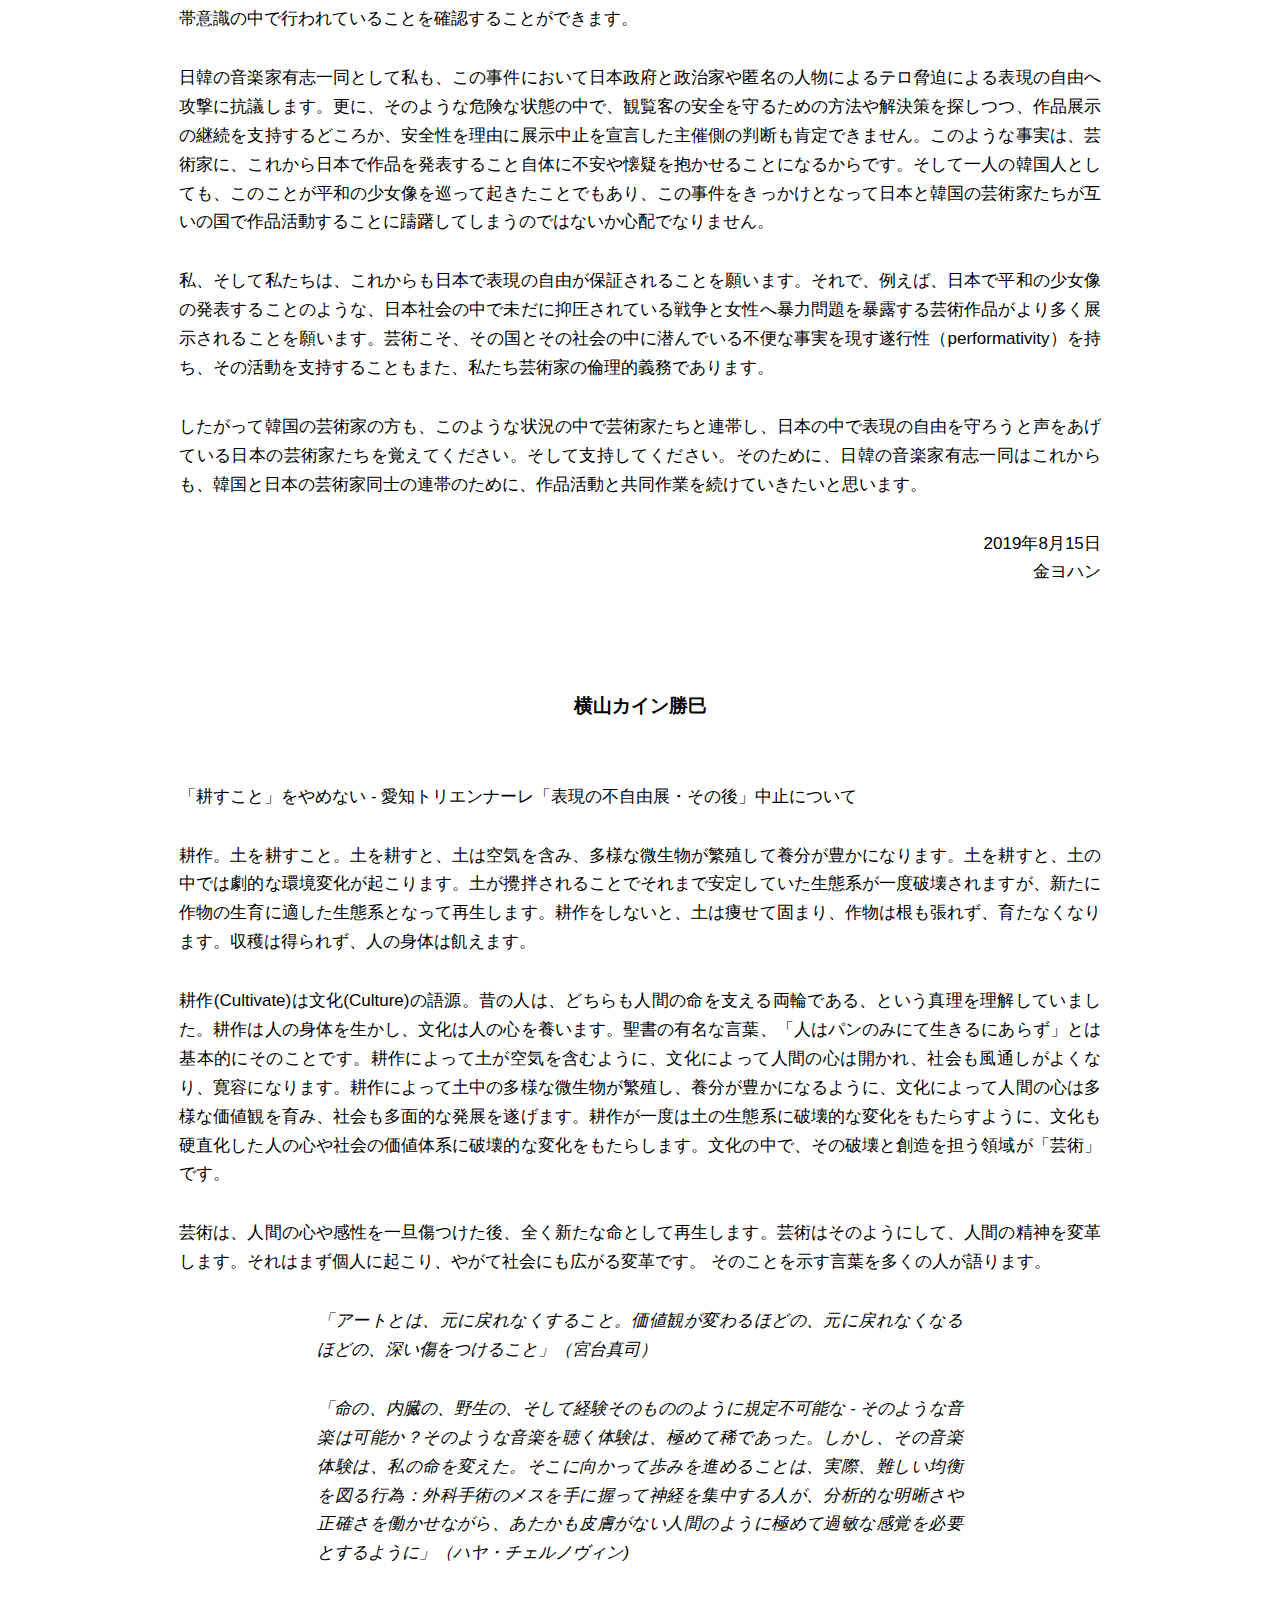
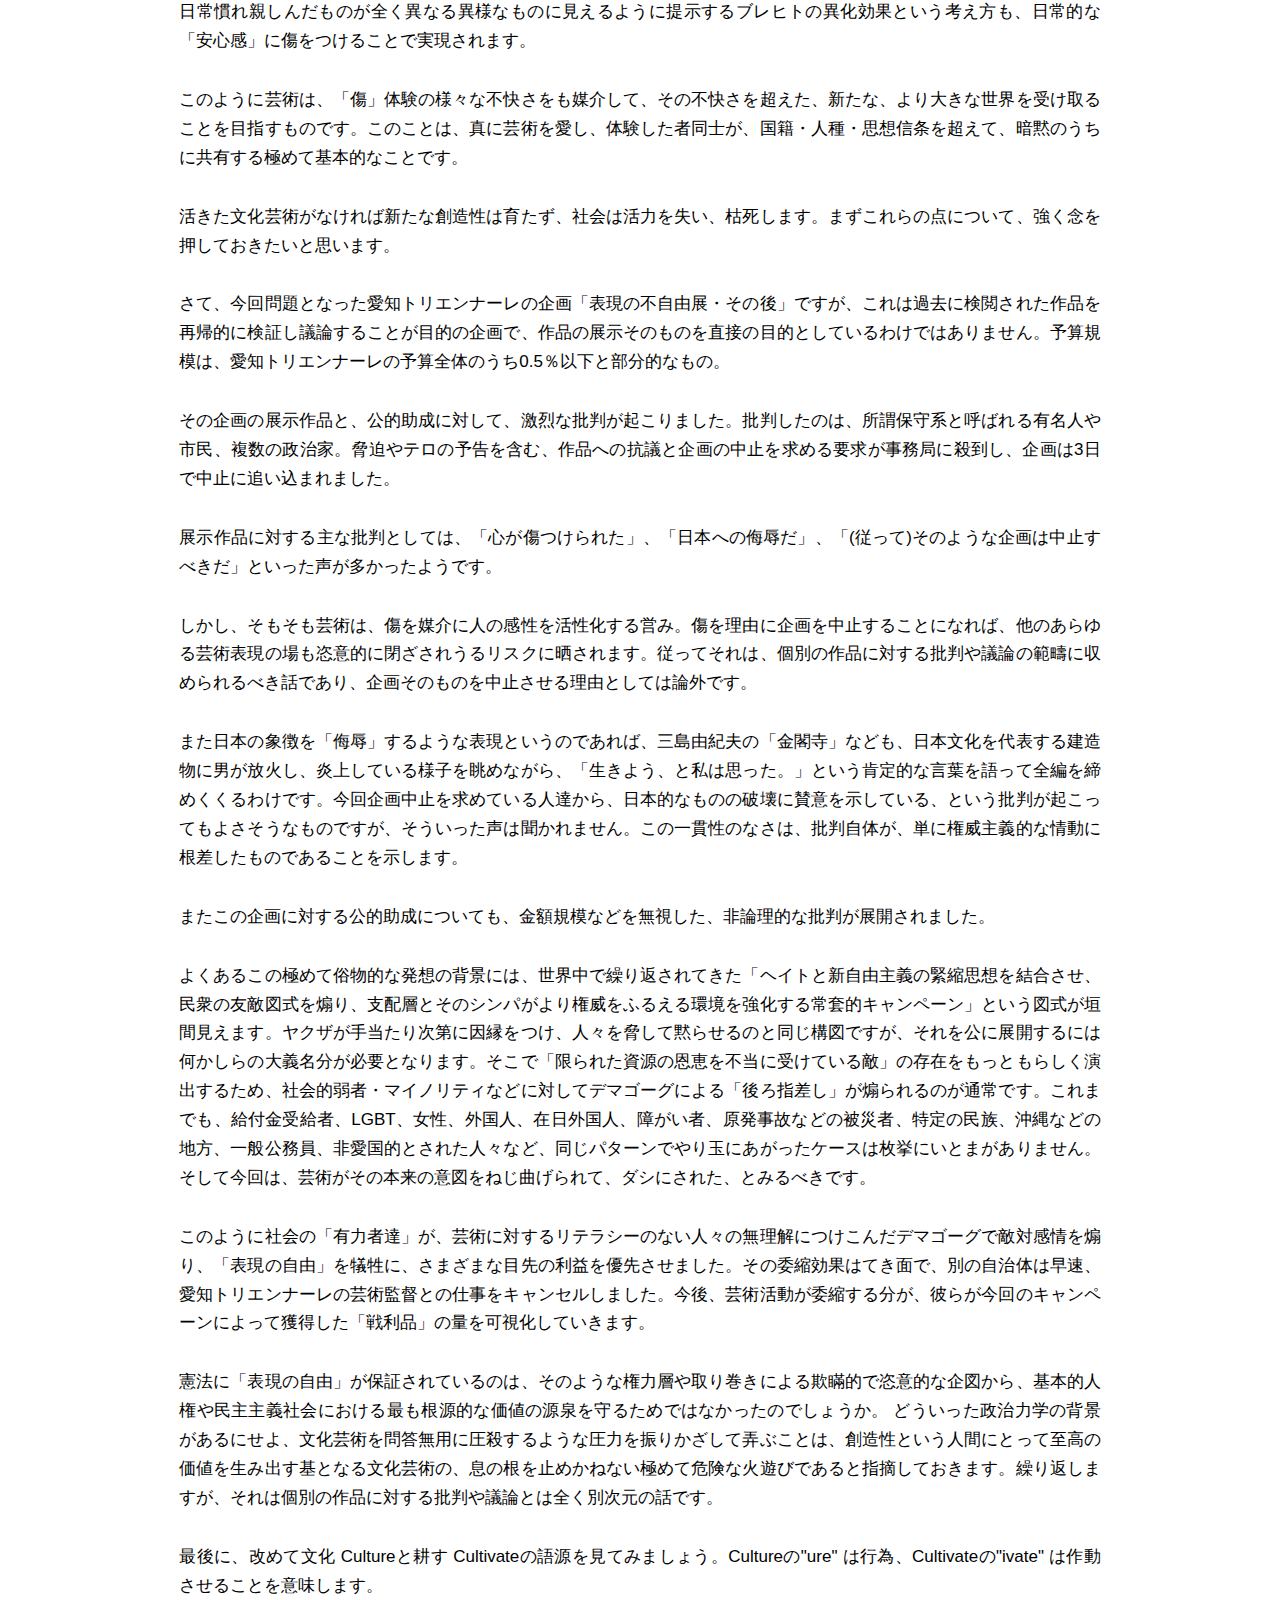
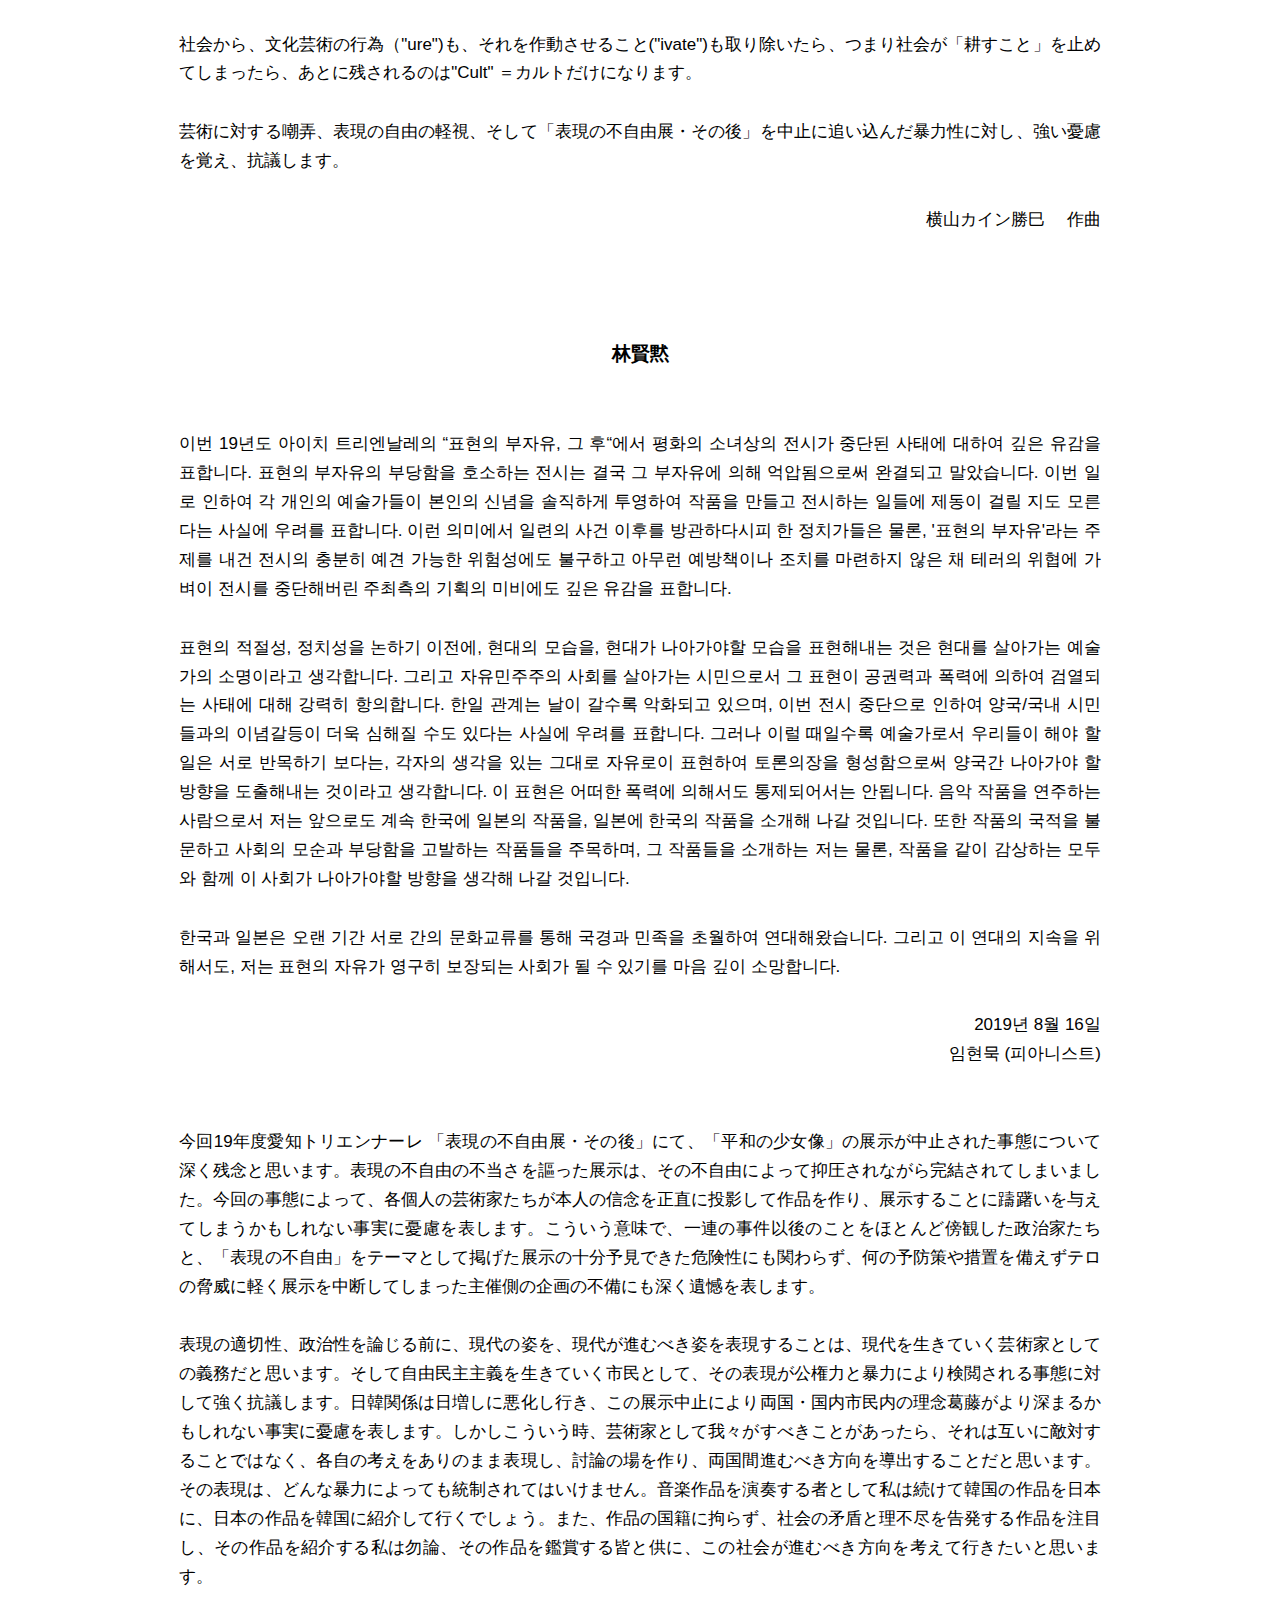
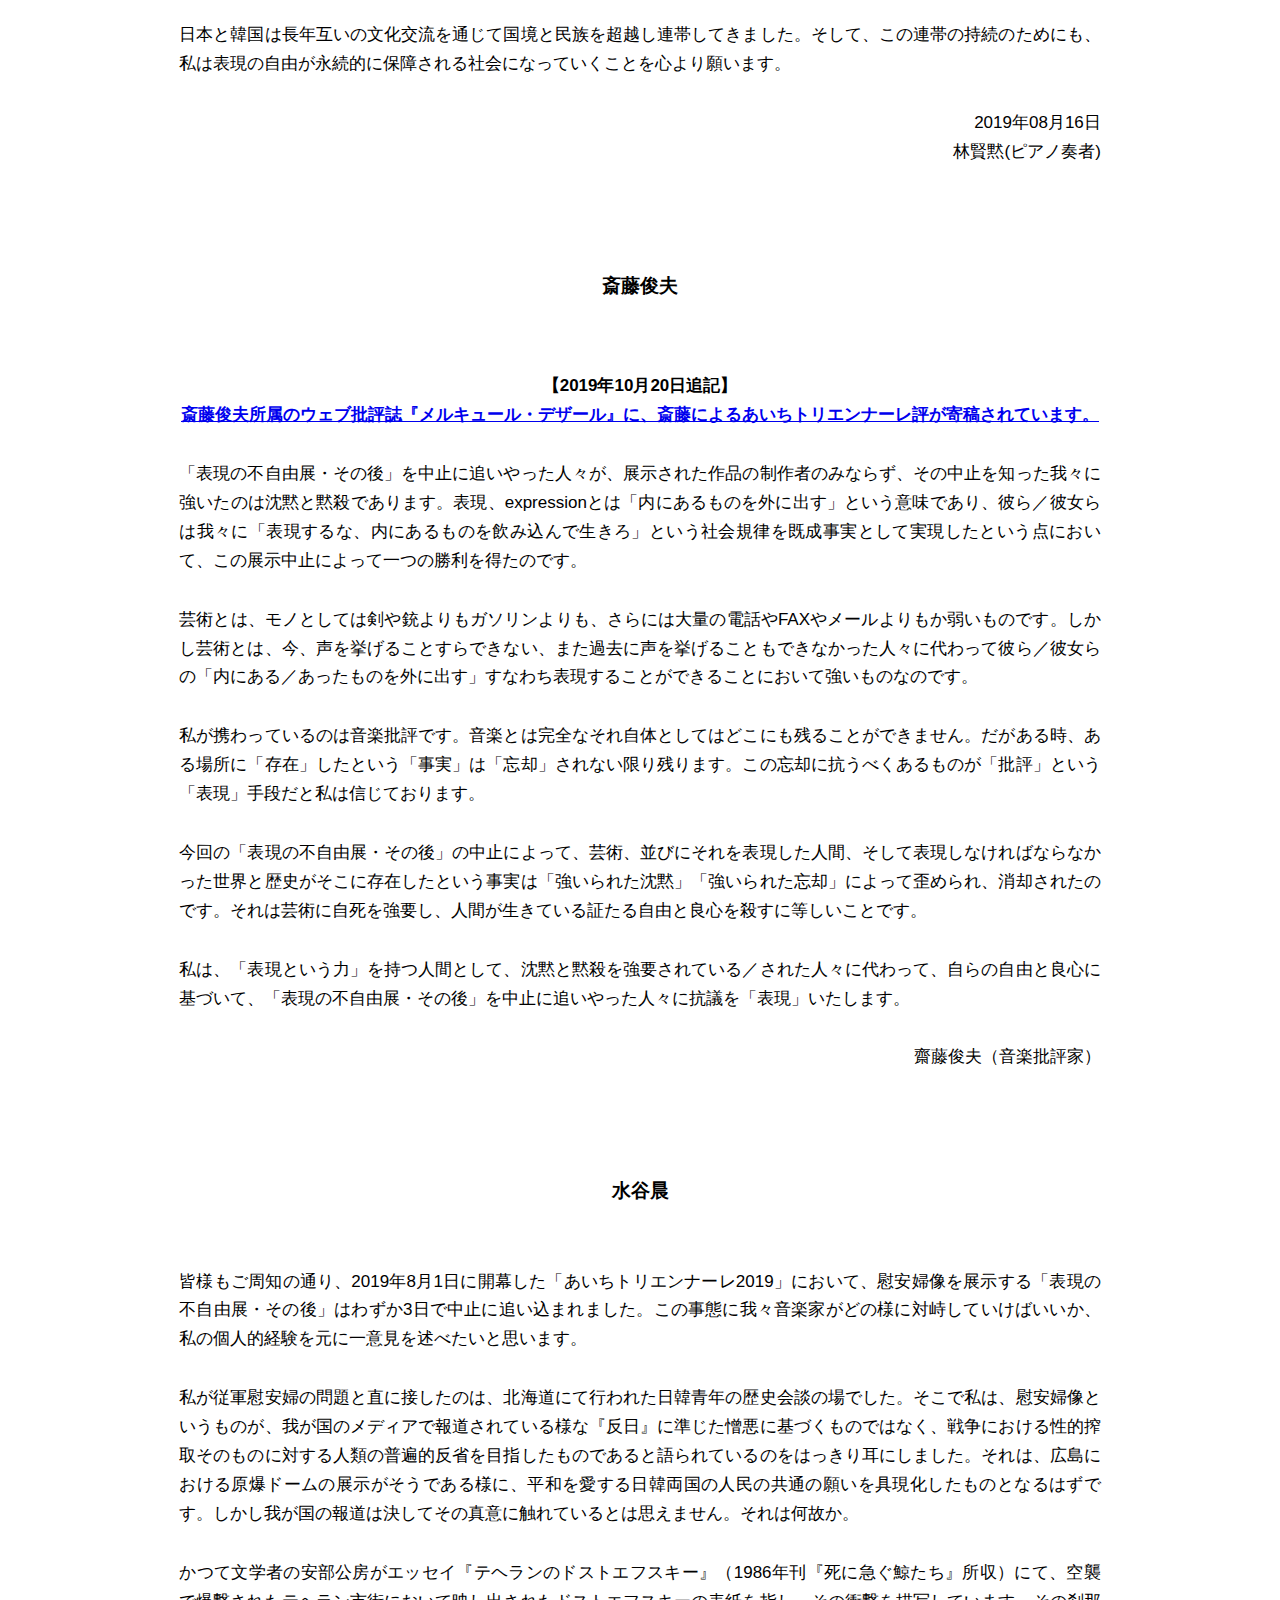
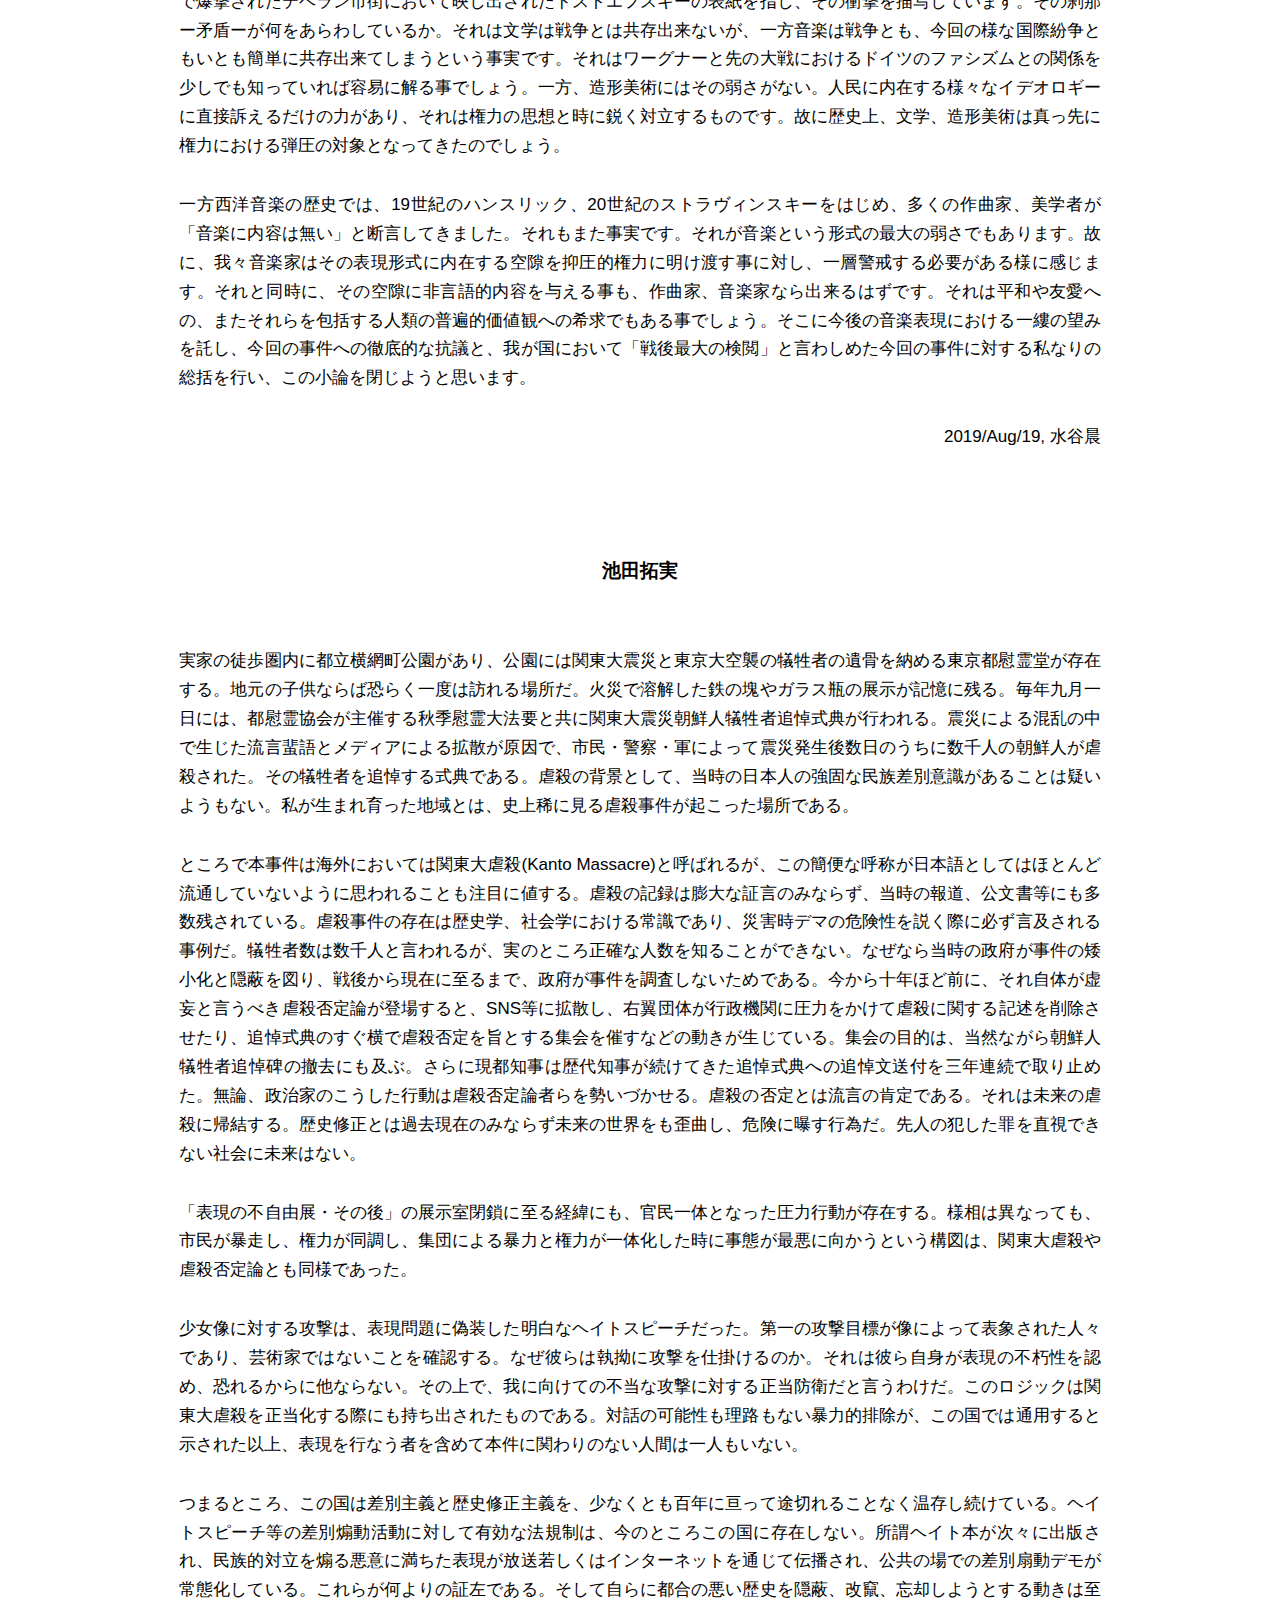
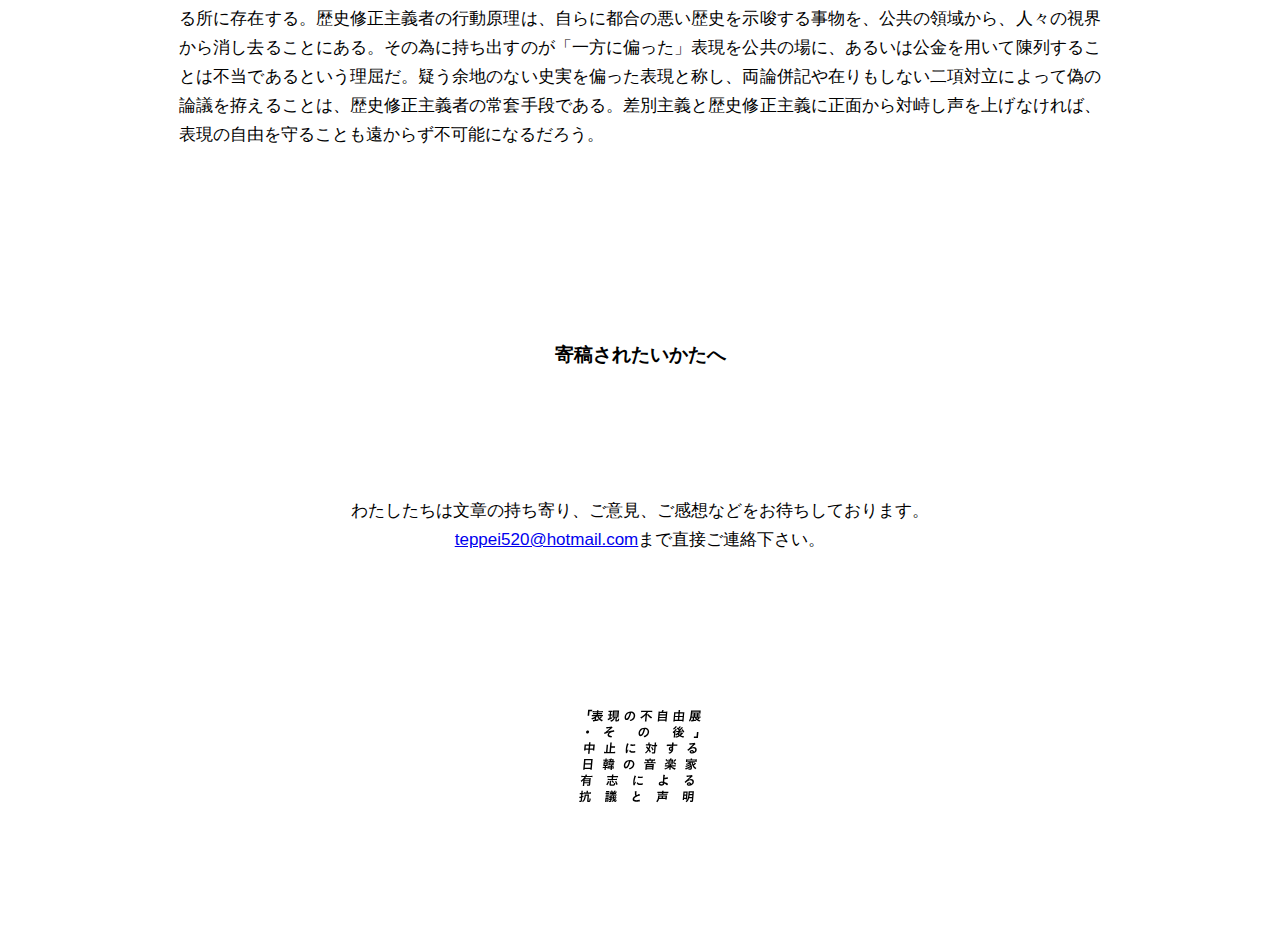
==== commit c01444cb: "191020" ====
--- a/index.html
+++ b/index.html
@@ -288,6 +288,9 @@
 
         <div id="toshiosaito" class="author"><br>斎藤俊夫</div>
         <div class="text">
+                <p> <b><center>
+                【2019年10月20日追記】<br><a href = "http://mercuredesarts.com/2019/10/14/automatic_domesticated_passion_aichi_triennale2019-saito/" target="_blank">斎藤俊夫所属のウェブ批評誌『メルキュール・デザール』に、斎藤によるあいちトリエンナーレ評が寄稿されています。</a>
+                </p></b></center>
                 <p>
                 「表現の不自由展・その後」を中止に追いやった人々が、展示された作品の制作者のみならず、その中止を知った我々に強いたのは沈黙と黙殺であります。表現、expressionとは「内にあるものを外に出す」という意味であり、彼ら／彼女らは我々に「表現するな、内にあるものを飲み込んで生きろ」という社会規律を既成事実として実現したという点において、この展示中止によって一つの勝利を得たのです。
                 </p><p>
